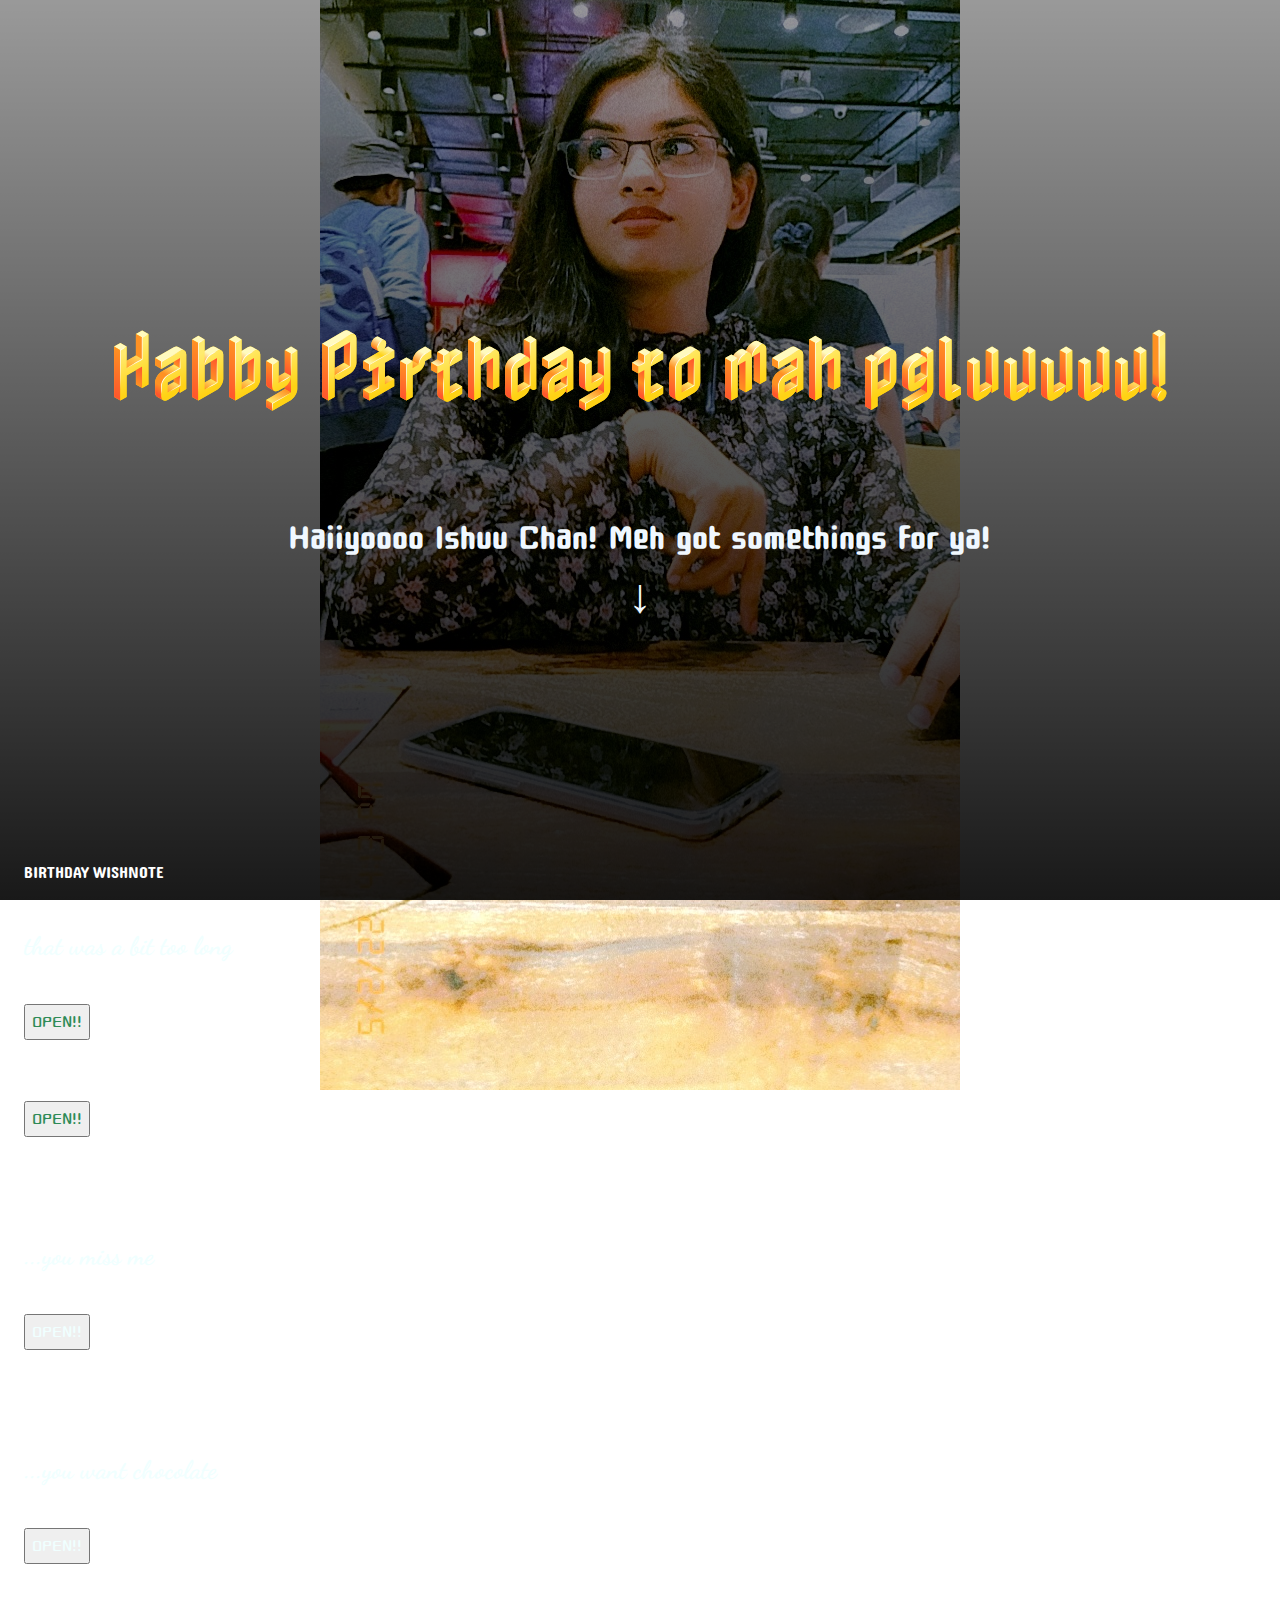
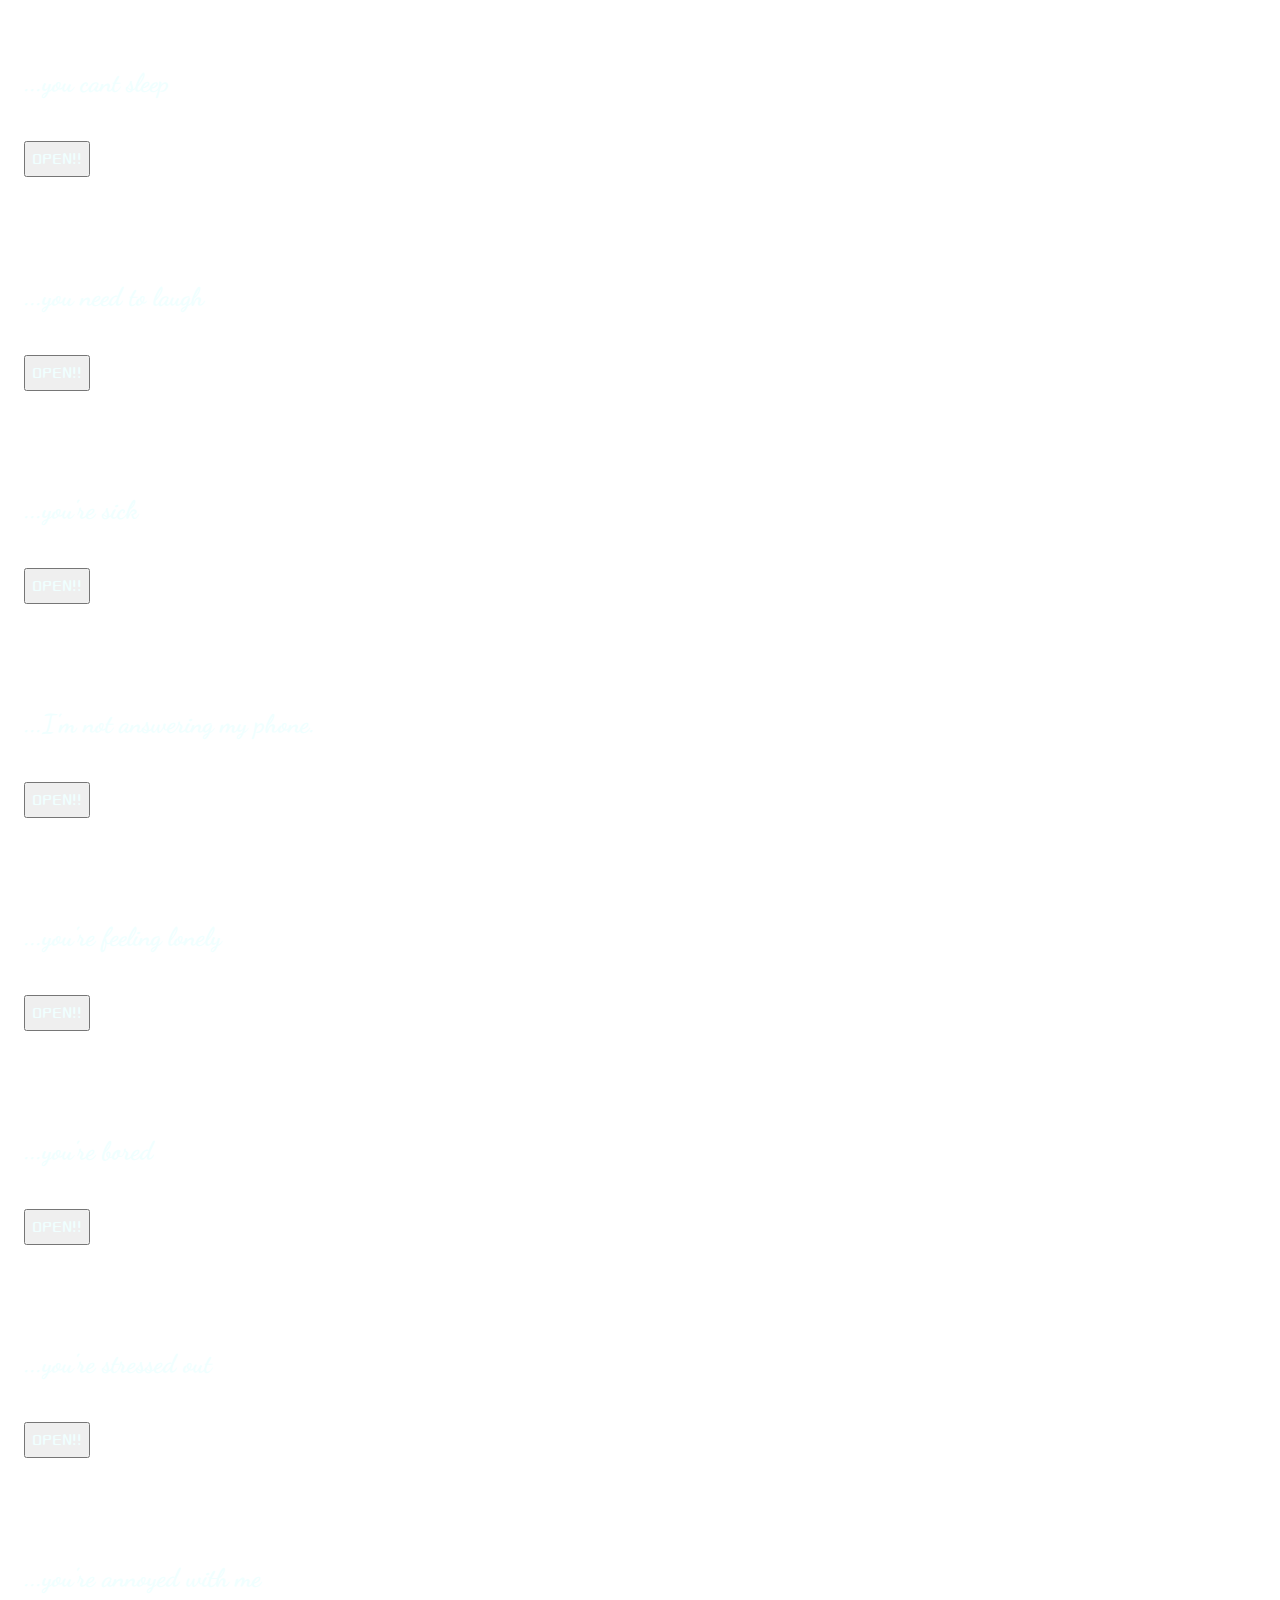
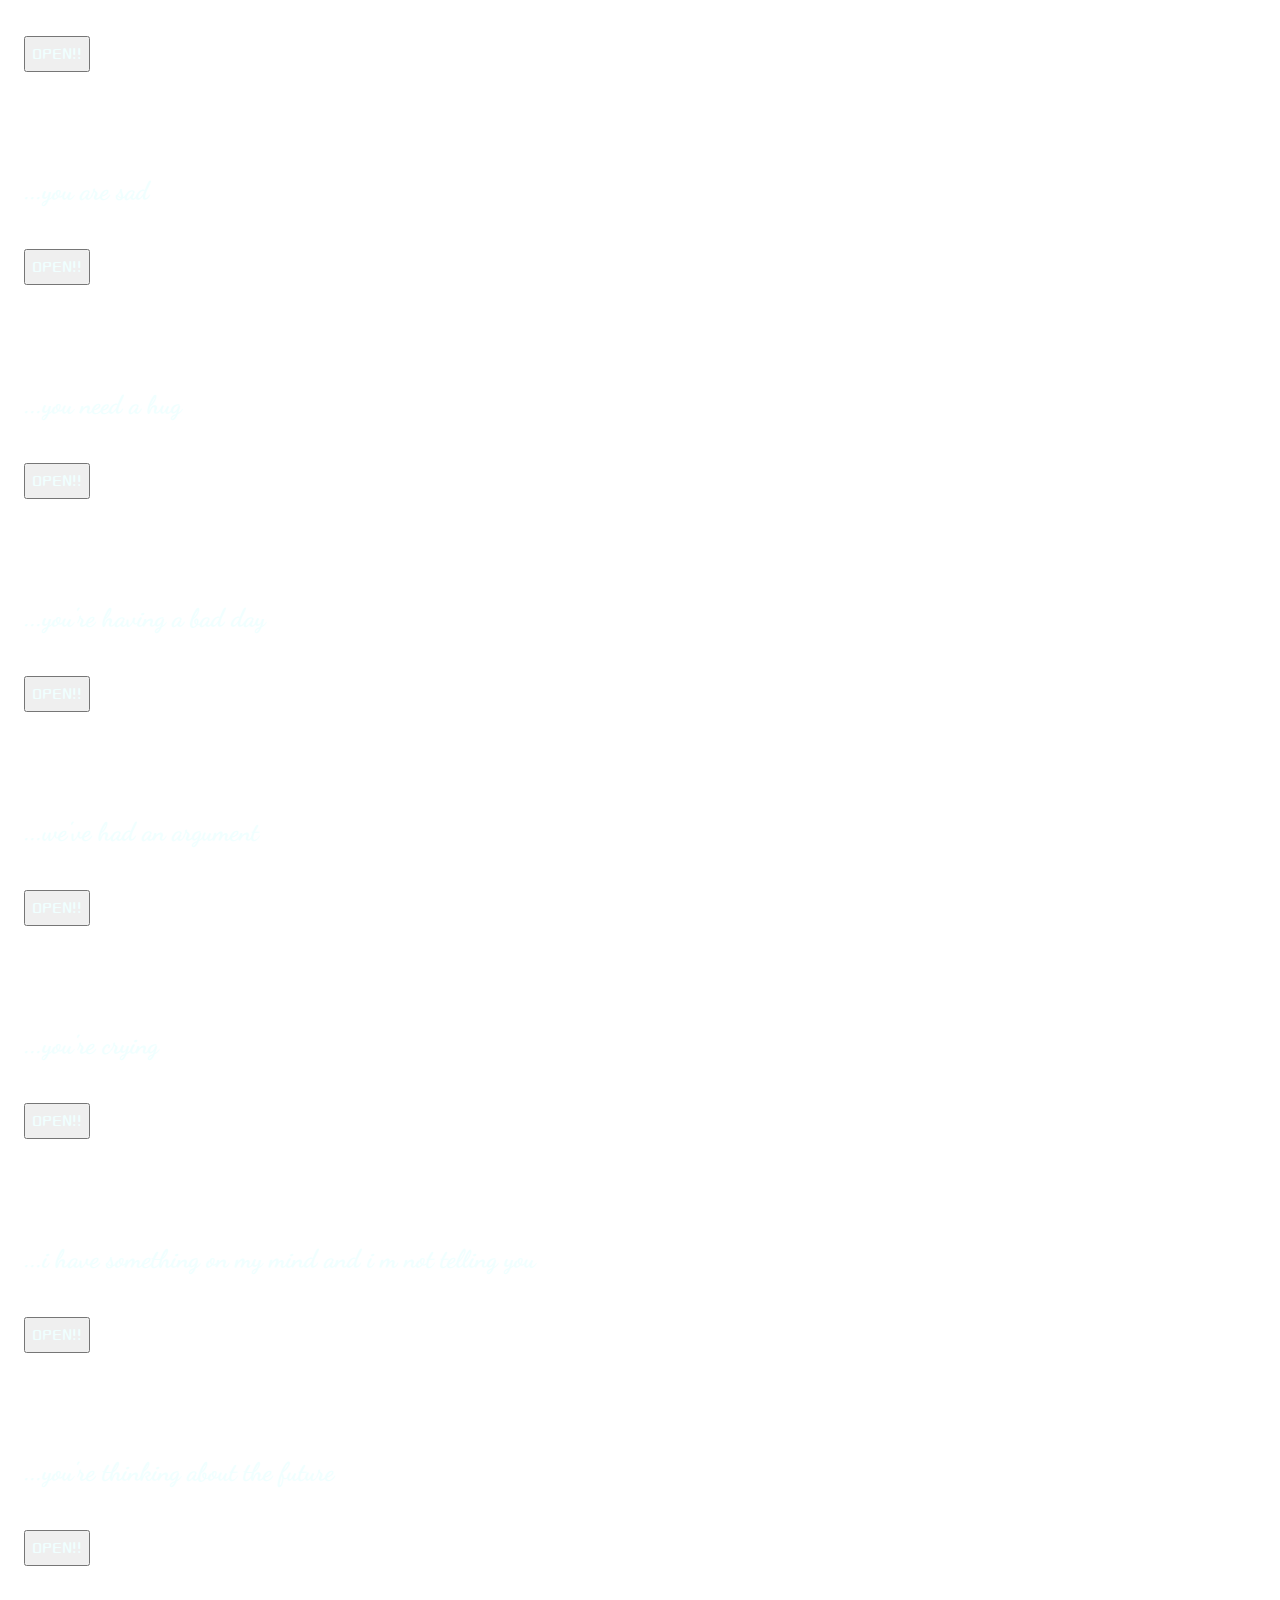
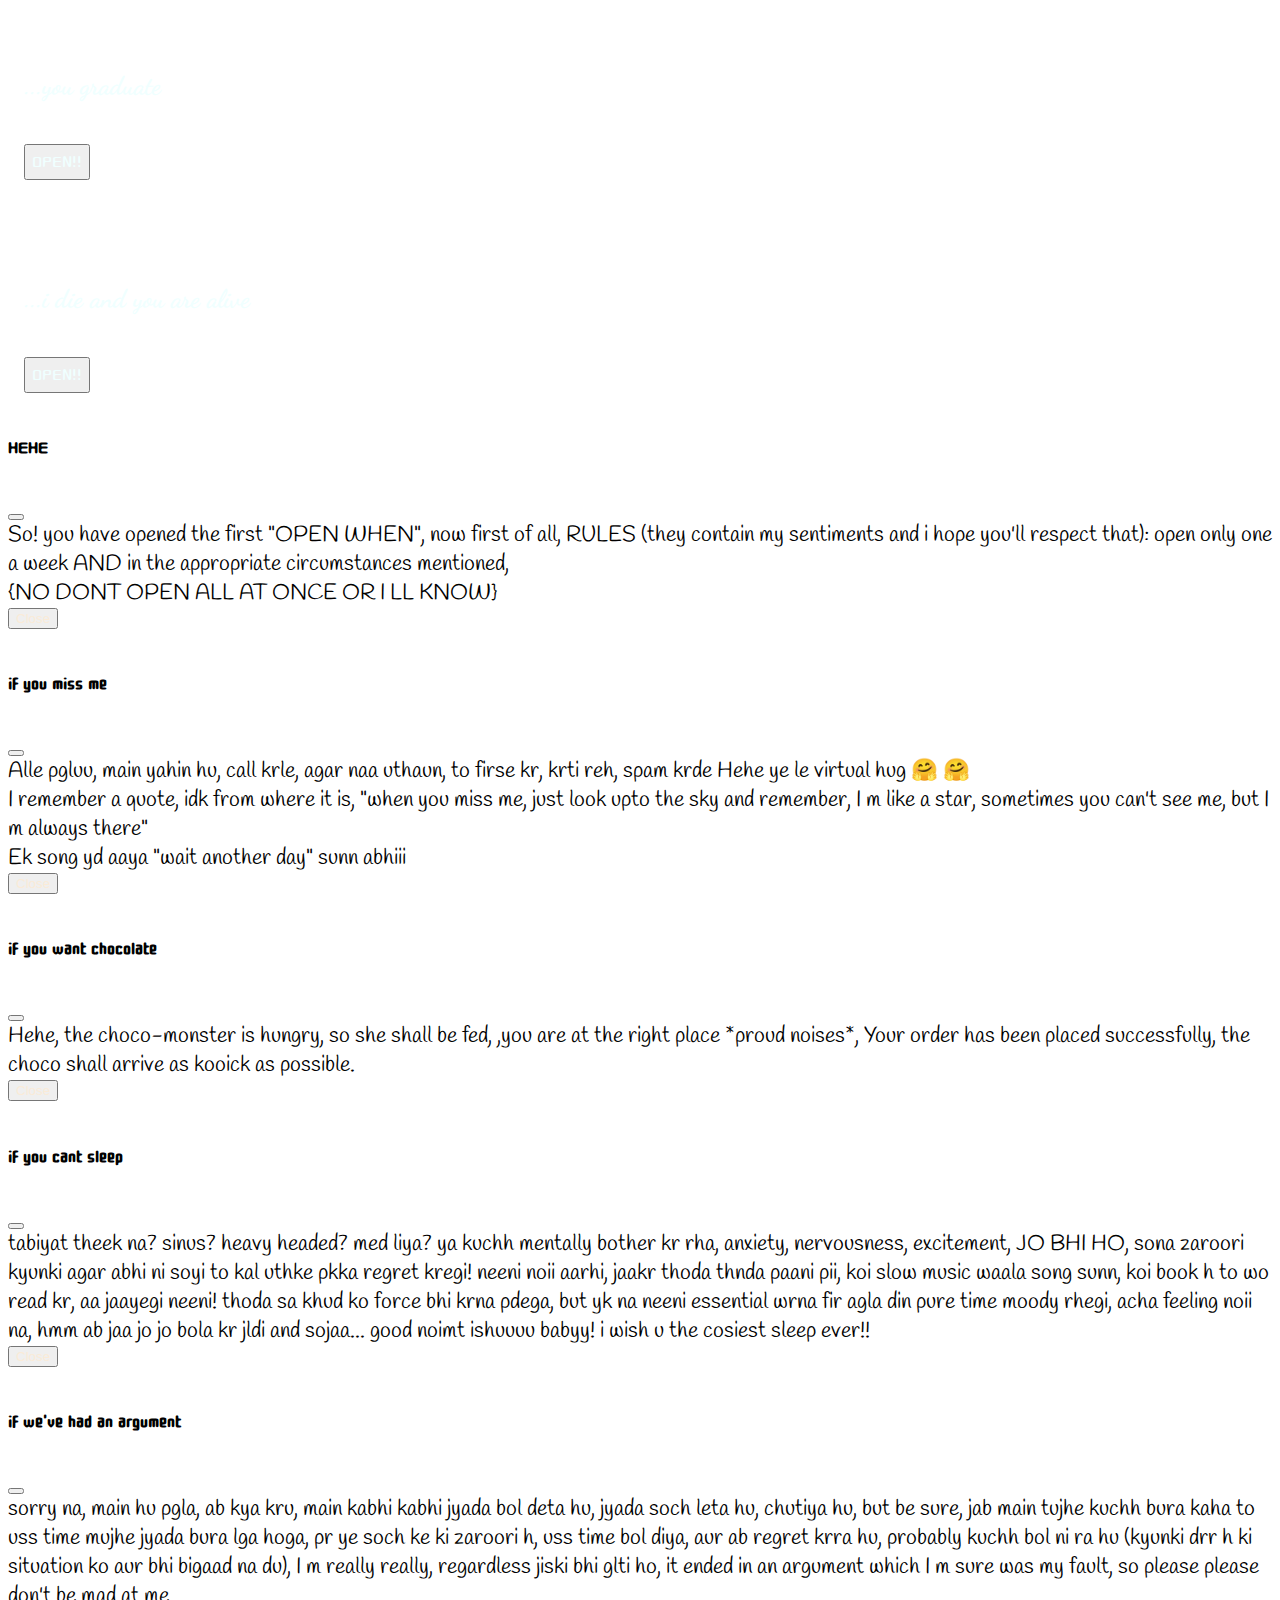
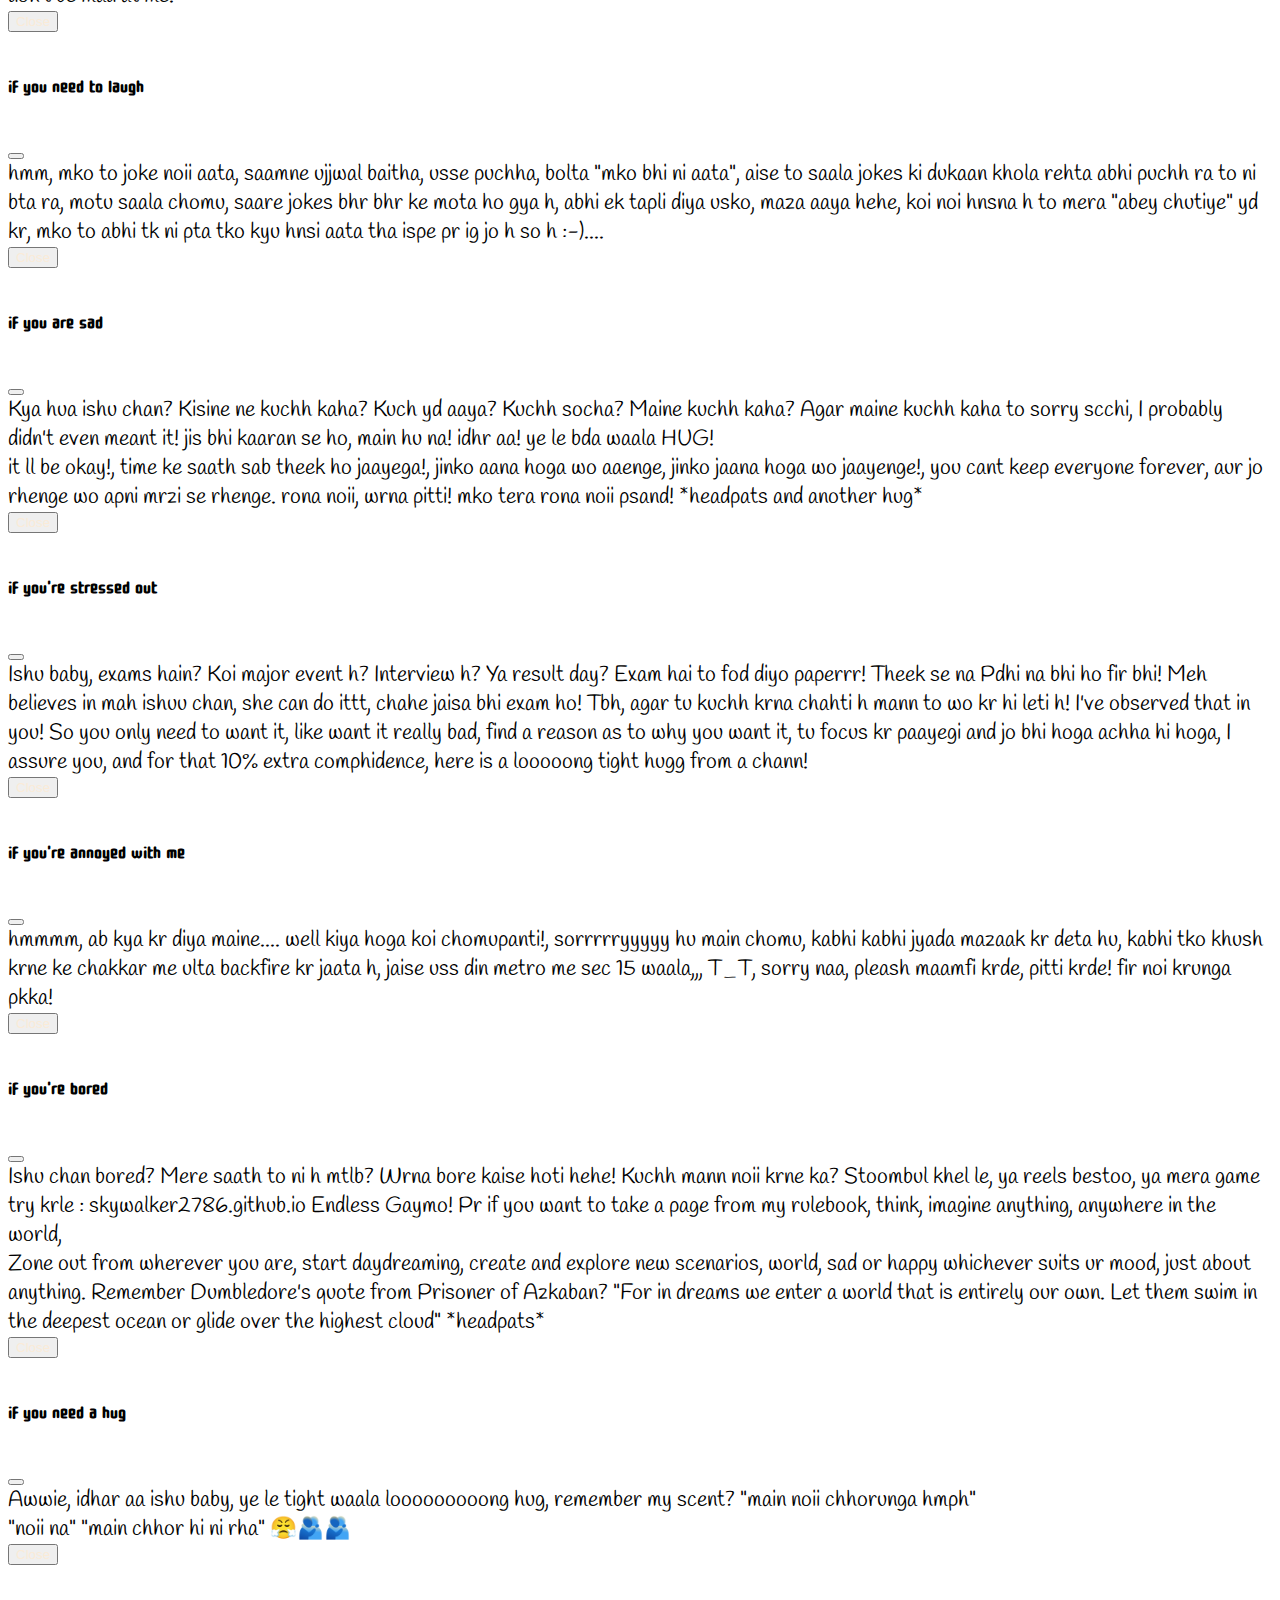
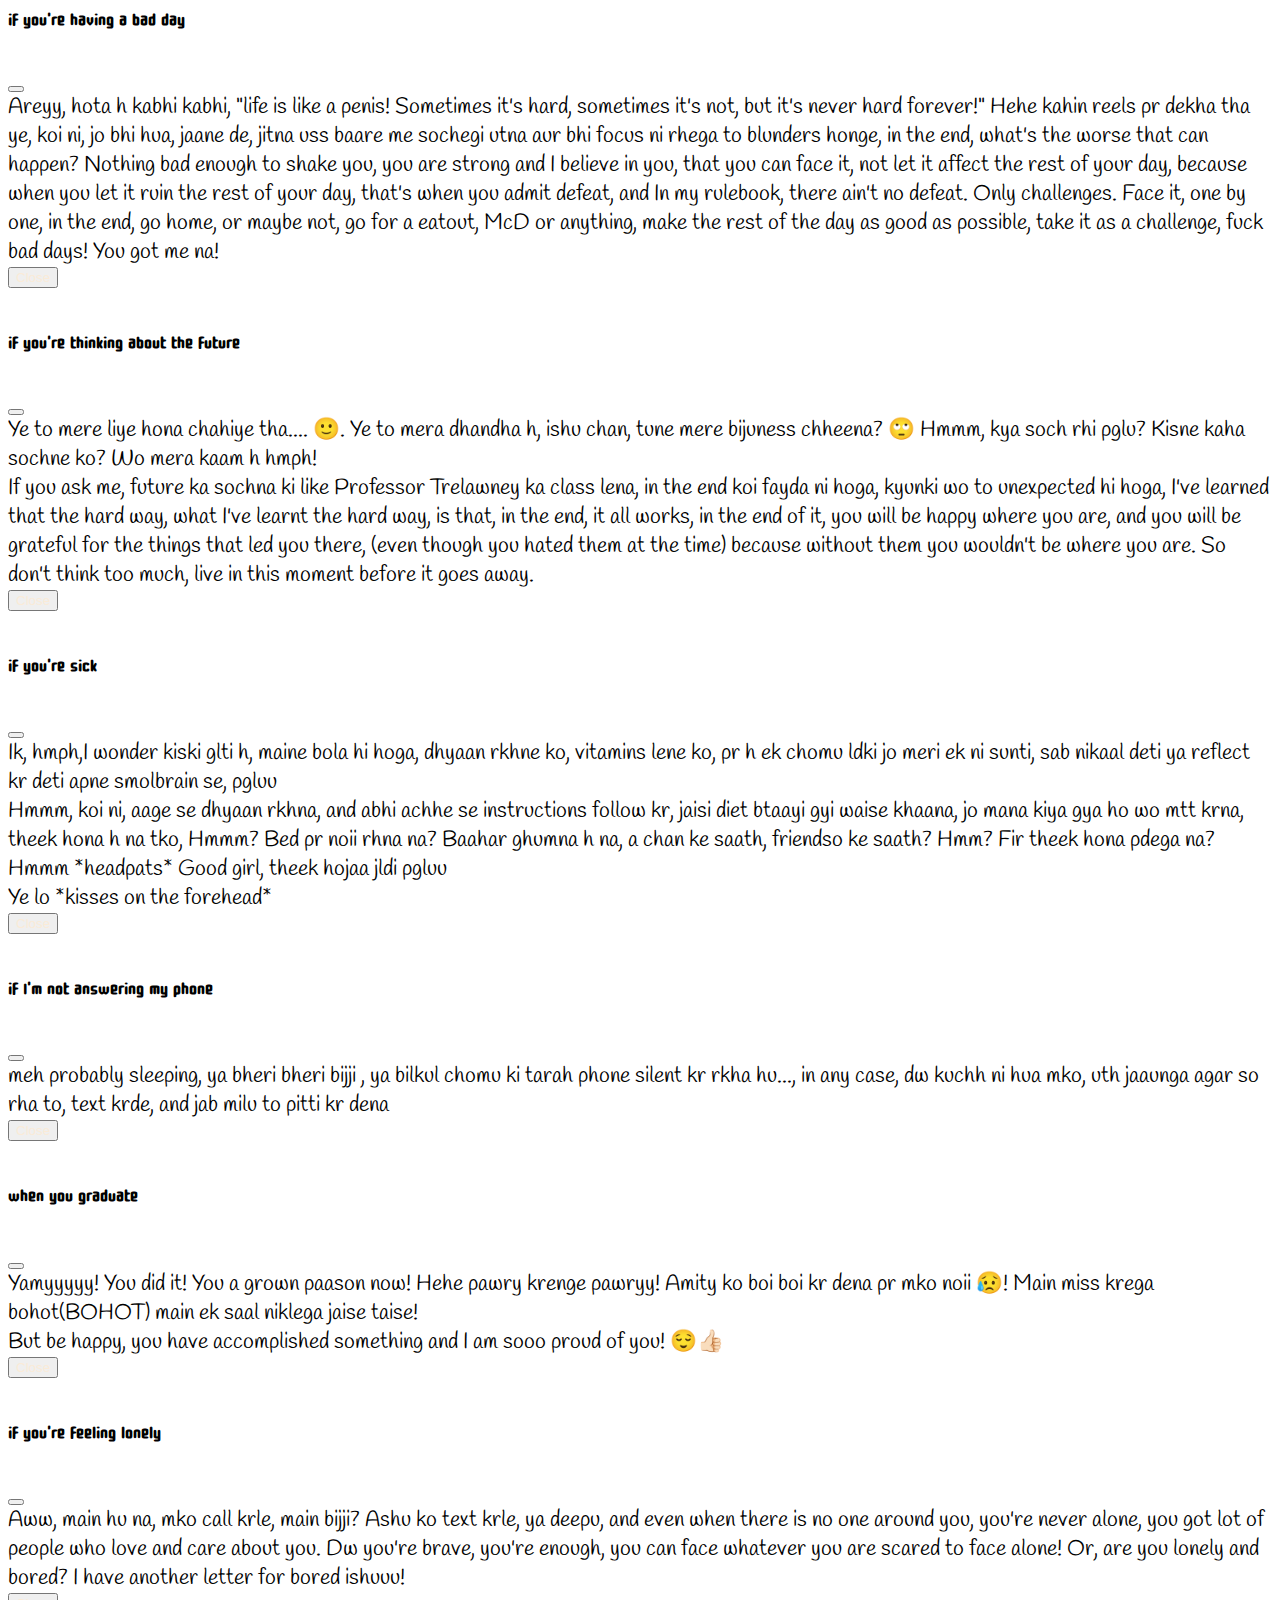
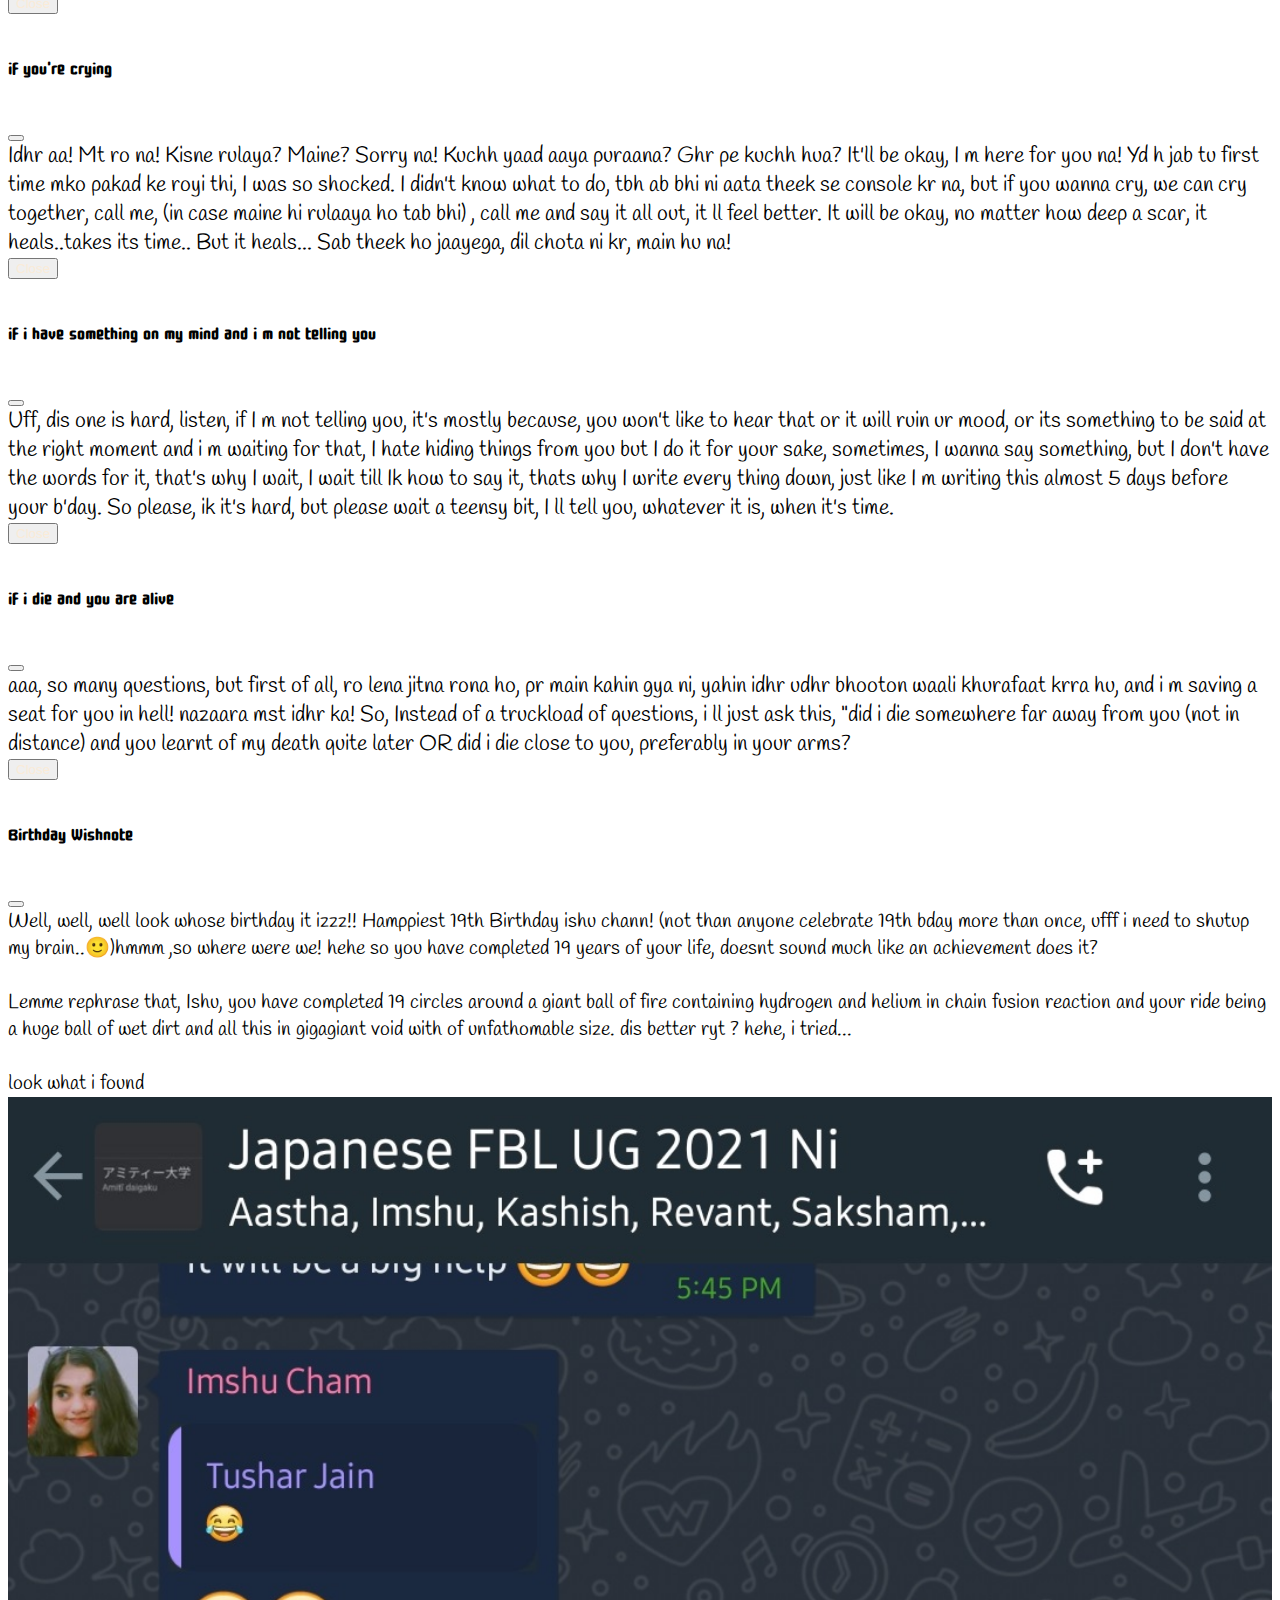
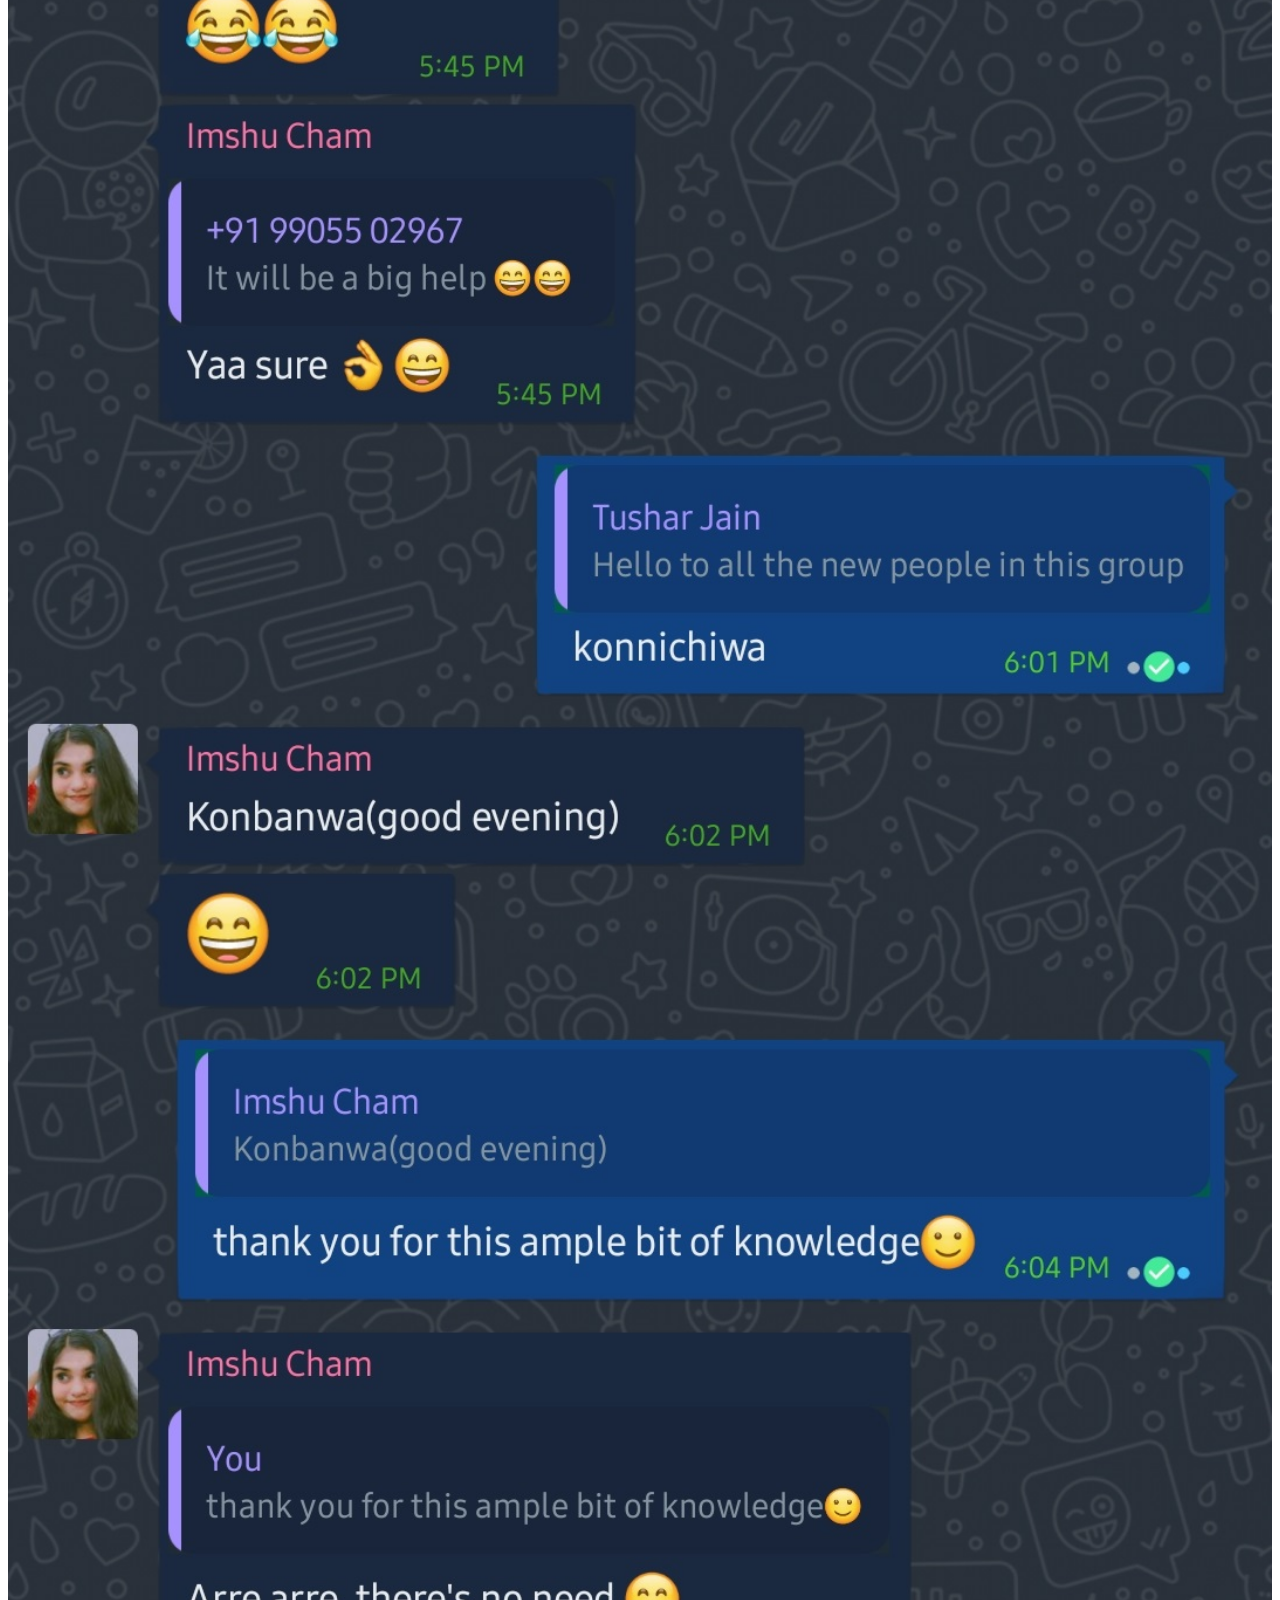
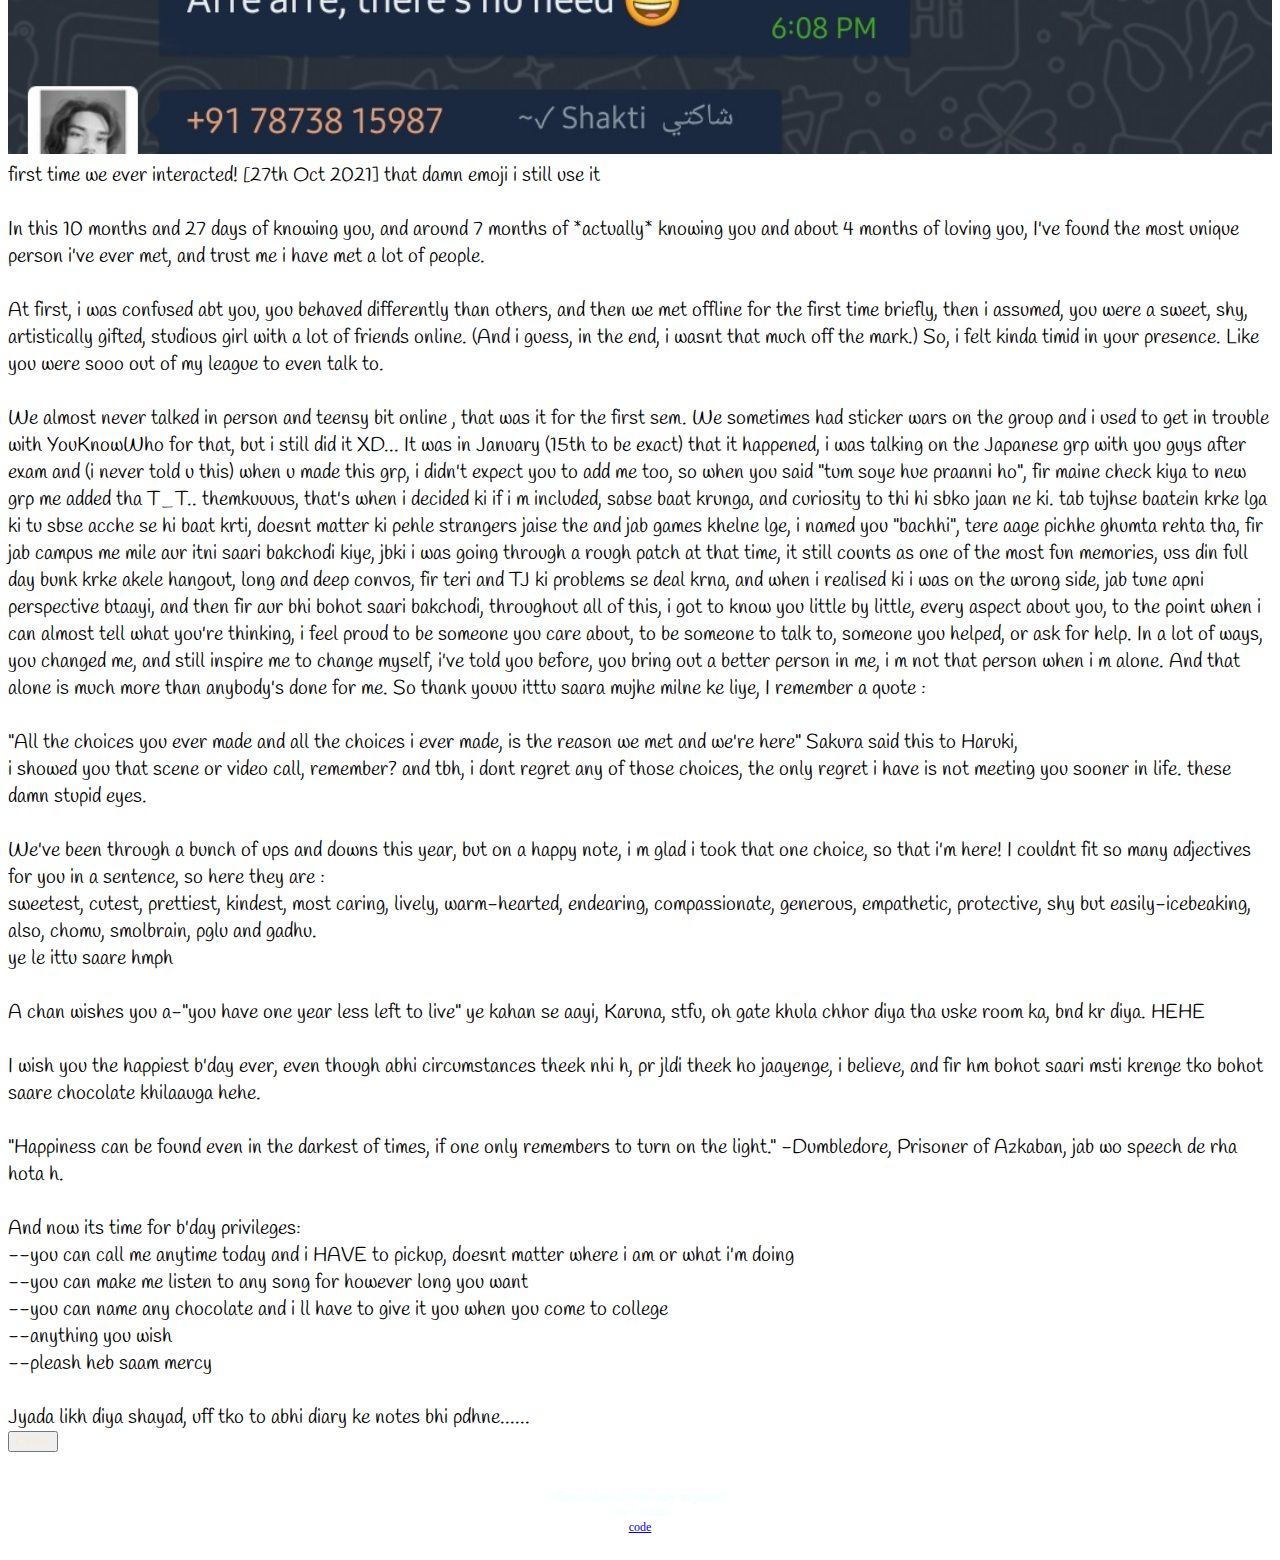
==== index.html @ 8be8f270 "commit 0" ====
<!doctype html>
<html lang="en">
  <head>
    <meta charset="utf-8">
    <meta name="viewport" content="width=device-width, initial-scale=1">
    <title>Ishu Chan</title>
    <link rel="stylesheet" href="css/styles.css">
    <link href="https://cdn.jsdelivr.net/npm/bootstrap@5.2.1/dist/css/bootstrap.min.css" rel="stylesheet" integrity="sha384-iYQeCzEYFbKjA/T2uDLTpkwGzCiq6soy8tYaI1GyVh/UjpbCx/TYkiZhlZB6+fzT" crossorigin="anonymous">
    <link rel="preconnect" href="https://fonts.googleapis.com">
    <link rel="preconnect" href="https://fonts.gstatic.com" crossorigin>
    <link href="https://fonts.googleapis.com/css2?family=Blaka+Ink&display=swap" rel="stylesheet">
    <link href="https://fonts.googleapis.com/css2?family=Cute+Font&family=Dancing+Script:wght@500&family=Dangrek&family=Kalam&family=Ms+Madi&family=Nabla&display=swap" rel="stylesheet"> 
    <link href="https://fonts.googleapis.com/css2?family=Barlow+Condensed:wght@200&family=Flamenco&family=Handlee&family=Inconsolata:wght@300&family=Marck+Script&family=Nanum+Gothic+Coding&family=Slabo+27px&display=swap" rel="stylesheet">
  </head>
  <body>
    <section id="front">
      <div class="hbd">
        <div class="blnk"></div>
        
        <h1 class="wish">
          Habby Pirthday to mah pgluuuuu!
        </h1>
        <h4 class="hyo">
          Haiiyoooo Ishuu Chan! Meh got somethings for ya!<br>↓
        </h4>
        <!-- <h4 class="flwp">
          Meh 
        </h4> -->
      </div>

    </section>

    <section id="cards">
        <div class="container-xxl my-5 text-center">
            <!-- <div class="container text-center"> -->
                <div class="row justify-content-center">

                  <div class="col-md-6 col-lg-4">
                    <div class="card bg-danger bg-gradient justify-content-center" style="align-items: center;">
                        <div class="card-header text-light" style=" font-family: 'Dangrek';">
                            BIRTHDAY WISHNOTE
                          </div>                        
                        <div class="card-body">
                          <h5 class="card-title">that was a bit too long</h5> 
                            <button type="button" class="btn btn-light border border-secondary" data-bs-toggle="modal" data-bs-target="#exampleModal20" style="color:seagreen ;font-family: 'Cute Font';font-size: 1.5rem;">
                                OPEN!!
                            </button>
                            
                            
                        </div>
                      </div>
                  </div>

                  <div class="col-md-6 col-lg-4">
                    <div class="card bg-success bg-gradient justify-content-center" style="align-items: center;">
                        <div class="card-header text-light" style=" font-family: 'Dangrek';">
                            OPEN NOW!!
                          </div>                        
                        <div class="card-body">
                          <!-- <h5 class="card-title">Card title</h5>  -->
                            <button type="button" class="btn btn-light border border-secondary" data-bs-toggle="modal" data-bs-target="#exampleModal0" style="color:seagreen ;font-family: 'Cute Font';font-size: 1.5rem;">
                                OPEN!!
                            </button>
                            
                            
                        </div>
                      </div>
                  </div>
                  <div class="col-md-6 col-lg-4 align-self:center;">
                    <div class="card bg-dark opacity-75" style="align-self: center;">
                        <div class="card-header text-light text-start" style=" font-family: 'Dangrek';">
                            Open when...
                          </div>                        
                        <div class="card-body ">
                          <h5 class="card-title">...you miss me</h5>
                            <button type="button" class="btn btn-dark border border-secondary" data-bs-toggle="modal" data-bs-target="#exampleModal1"
                            style="color:azure ;font-family: 'Cute Font';font-size: 1.5rem;">
                                OPEN!!
                            </button>
                            
                        </div>
                      </div>
                  </div>

                  <div class="col-md-6 col-lg-4 align-self:center;">
                    <div class="card bg-dark opacity-75" style="align-self: center;">
                        <div class="card-header text-light text-start" style=" font-family: 'Dangrek';">
                            Open when...
                          </div>                        
                        <div class="card-body ">
                          <h5 class="card-title">...you want chocolate</h5>
                            <button type="button" class="btn btn-dark border border-secondary" data-bs-toggle="modal" data-bs-target="#exampleModal2"
                            style="color:azure ;font-family: 'Cute Font';font-size: 1.5rem;">
                                OPEN!!
                            </button>
                            
                        </div>
                      </div>
                  </div>

                  <div class="col-md-6 col-lg-4 align-self:center;">
                    <div class="card bg-dark opacity-75" style="align-self: center;">
                        <div class="card-header text-light text-start" style=" font-family: 'Dangrek';">
                            Open when...
                          </div>                        
                        <div class="card-body ">
                          <h5 class="card-title">...you cant sleep</h5>
                            <button type="button" class="btn btn-dark border border-secondary" data-bs-toggle="modal" data-bs-target="#exampleModal3"
                            style="color:azure ;font-family: 'Cute Font';font-size: 1.5rem;">
                                OPEN!!
                            </button>
                            
                        </div>
                      </div>
                  </div>

                  <div class="col-md-6 col-lg-4 align-self:center;">
                    <div class="card bg-dark opacity-75" style="align-self: center;">
                        <div class="card-header text-light text-start" style=" font-family: 'Dangrek';">
                            Open when...
                          </div>                        
                        <div class="card-body ">
                          <h5 class="card-title">...you need to laugh</h5>
                            <button type="button" class="btn btn-dark border border-secondary" data-bs-toggle="modal" data-bs-target="#exampleModal4"
                            style="color:azure ;font-family: 'Cute Font';font-size: 1.5rem;">
                                OPEN!!
                            </button>
                            
                        </div>
                      </div>
                  </div>

                  <div class="col-md-6 col-lg-4 align-self:center;">
                    <div class="card bg-dark opacity-75" style="align-self: center;">
                        <div class="card-header text-light text-start" style=" font-family: 'Dangrek';">
                            Open when...
                          </div>                        
                        <div class="card-body ">
                          <h5 class="card-title">...you're sick</h5>
                            <button type="button" class="btn btn-dark border border-secondary" data-bs-toggle="modal" data-bs-target="#exampleModal5"
                            style="color:azure ;font-family: 'Cute Font';font-size: 1.5rem;">
                                OPEN!!
                            </button>
                            
                        </div>
                      </div>
                  </div>

                  <div class="col-md-6 col-lg-4 align-self:center;">
                    <div class="card bg-dark opacity-75" style="align-self: center;">
                        <div class="card-header text-light text-start" style=" font-family: 'Dangrek';">
                            Open when...
                          </div>                        
                        <div class="card-body ">
                          <h5 class="card-title">...I'm not answering my phone.</h5>
                            <button type="button" class="btn btn-dark border border-secondary" data-bs-toggle="modal" data-bs-target="#exampleModal6"
                            style="color:azure ;font-family: 'Cute Font';font-size: 1.5rem;">
                                OPEN!!
                            </button>
                            
                        </div>
                      </div>
                  </div>

                  <div class="col-md-6 col-lg-4 align-self:center;">
                    <div class="card bg-dark opacity-75" style="align-self: center;">
                        <div class="card-header text-light text-start" style=" font-family: 'Dangrek';">
                            Open when...
                          </div>                        
                        <div class="card-body ">
                          <h5 class="card-title">...you're feeling lonely</h5>
                            <button type="button" class="btn btn-dark border border-secondary" data-bs-toggle="modal" data-bs-target="#exampleModal7"
                            style="color:azure ;font-family: 'Cute Font';font-size: 1.5rem;">
                                OPEN!!
                            </button>
                            
                        </div>
                      </div>
                  </div>

                  <div class="col-md-6 col-lg-4 align-self:center;">
                    <div class="card bg-dark opacity-75" style="align-self: center;">
                        <div class="card-header text-light text-start" style=" font-family: 'Dangrek';">
                            Open when...
                          </div>                        
                        <div class="card-body ">
                          <h5 class="card-title">...you're bored</h5>
                            <button type="button" class="btn btn-dark border border-secondary" data-bs-toggle="modal" data-bs-target="#exampleModal8"
                            style="color:azure ;font-family: 'Cute Font';font-size: 1.5rem;">
                                OPEN!!
                            </button>
                            
                        </div>
                      </div>
                  </div>

                  <div class="col-md-6 col-lg-4 align-self:center;">
                    <div class="card bg-dark opacity-75" style="align-self: center;">
                        <div class="card-header text-light text-start" style=" font-family: 'Dangrek';">
                            Open when...
                          </div>                        
                        <div class="card-body ">
                          <h5 class="card-title">...you're stressed out</h5>
                            <button type="button" class="btn btn-dark border border-secondary" data-bs-toggle="modal" data-bs-target="#exampleModal9"
                            style="color:azure ;font-family: 'Cute Font';font-size: 1.5rem;">
                                OPEN!!
                            </button>
                            
                        </div>
                      </div>
                  </div>

                  <div class="col-md-6 col-lg-4 align-self:center;">
                    <div class="card bg-dark opacity-75" style="align-self: center;">
                        <div class="card-header text-light text-start" style=" font-family: 'Dangrek';">
                            Open when...
                          </div>                        
                        <div class="card-body ">
                          <h5 class="card-title">...you're annoyed with me</h5>
                            <button type="button" class="btn btn-dark border border-secondary" data-bs-toggle="modal" data-bs-target="#exampleModal10"
                            style="color:azure ;font-family: 'Cute Font';font-size: 1.5rem;">
                                OPEN!!
                            </button>
                            
                        </div>
                      </div>
                  </div>

                  <div class="col-md-6 col-lg-4 align-self:center;">
                    <div class="card bg-dark opacity-75" style="align-self: center;">
                        <div class="card-header text-light text-start" style=" font-family: 'Dangrek';">
                            Open when...
                          </div>                        
                        <div class="card-body ">
                          <h5 class="card-title">...you are sad</h5>
                            <button type="button" class="btn btn-dark border border-secondary" data-bs-toggle="modal" data-bs-target="#exampleModal11"
                            style="color:azure ;font-family: 'Cute Font';font-size: 1.5rem;">
                                OPEN!!
                            </button>
                            
                        </div>
                      </div>
                  </div>

                  <div class="col-md-6 col-lg-4 align-self:center;">
                    <div class="card bg-dark opacity-75" style="align-self: center;">
                        <div class="card-header text-light text-start" style=" font-family: 'Dangrek';">
                            Open when...
                          </div>                        
                        <div class="card-body ">
                          <h5 class="card-title">...you need a hug</h5>
                            <button type="button" class="btn btn-dark border border-secondary" data-bs-toggle="modal" data-bs-target="#exampleModal12"
                            style="color:azure ;font-family: 'Cute Font';font-size: 1.5rem;">
                                OPEN!!
                            </button>
                            
                        </div>
                      </div>
                  </div>

                  <div class="col-md-6 col-lg-4 align-self:center;">
                    <div class="card bg-dark opacity-75" style="align-self: center;">
                        <div class="card-header text-light text-start" style=" font-family: 'Dangrek';">
                            Open when...
                          </div>                        
                        <div class="card-body ">
                          <h5 class="card-title">...you're having a bad day</h5>
                            <button type="button" class="btn btn-dark border border-secondary" data-bs-toggle="modal" data-bs-target="#exampleModal13"
                            style="color:azure ;font-family: 'Cute Font';font-size: 1.5rem;">
                                OPEN!!
                            </button>
                            
                        </div>
                      </div>
                  </div>

                  <div class="col-md-6 col-lg-4 align-self:center;">
                    <div class="card bg-dark opacity-75" style="align-self: center;">
                        <div class="card-header text-light text-start" style=" font-family: 'Dangrek';">
                            Open when...
                          </div>                        
                        <div class="card-body ">
                          <h5 class="card-title">...we've had an argument</h5>
                            <button type="button" class="btn btn-dark border border-secondary" data-bs-toggle="modal" data-bs-target="#exampleModal14"
                            style="color:azure ;font-family: 'Cute Font';font-size: 1.5rem;">
                                OPEN!!
                            </button>
                            
                        </div>
                      </div>
                  </div>

                  <div class="col-md-6 col-lg-4 align-self:center;">
                    <div class="card bg-dark opacity-75" style="align-self: center;">
                        <div class="card-header text-light text-start" style=" font-family: 'Dangrek';">
                            Open when...
                          </div>                        
                        <div class="card-body ">
                          <h5 class="card-title">...you're crying</h5>
                            <button type="button" class="btn btn-dark border border-secondary" data-bs-toggle="modal" data-bs-target="#exampleModal15"
                            style="color:azure ;font-family: 'Cute Font';font-size: 1.5rem;">
                                OPEN!!
                            </button>
                            
                        </div>
                      </div>
                  </div>

                  <div class="col-md-6 col-lg-4 align-self:center;">
                    <div class="card bg-dark opacity-75" style="align-self: center;">
                        <div class="card-header text-light text-start" style=" font-family: 'Dangrek';">
                            Open when...
                          </div>                        
                        <div class="card-body ">
                          <h5 class="card-title">...i have something on my mind and i m not telling you</h5>
                            <button type="button" class="btn btn-dark border border-secondary" data-bs-toggle="modal" data-bs-target="#exampleModal16"
                            style="color:azure ;font-family: 'Cute Font';font-size: 1.5rem;">
                                OPEN!!
                            </button>
                            
                        </div>
                      </div>
                  </div>

                  <div class="col-md-6 col-lg-4 align-self:center;">
                    <div class="card bg-dark opacity-75" style="align-self: center;">
                        <div class="card-header text-light text-start" style=" font-family: 'Dangrek';">
                            Open when...
                          </div>                        
                        <div class="card-body ">
                          <h5 class="card-title">...you're thinking about the future</h5>
                            <button type="button" class="btn btn-dark border border-secondary" data-bs-toggle="modal" data-bs-target="#exampleModal17"
                            style="color:azure ;font-family: 'Cute Font';font-size: 1.5rem;">
                                OPEN!!
                            </button>
                            
                        </div>
                      </div>
                  </div>

                  <div class="col-md-6 col-lg-4 align-self:center;">
                    <div class="card bg-dark opacity-75" style="align-self: center;">
                        <div class="card-header text-light text-start" style=" font-family: 'Dangrek';">
                            Open when...
                          </div>                        
                        <div class="card-body ">
                          <h5 class="card-title">...you graduate</h5>
                            <button type="button" class="btn btn-dark border border-secondary" data-bs-toggle="modal" data-bs-target="#exampleModal18"
                            style="color:azure ;font-family: 'Cute Font';font-size: 1.5rem;">
                                OPEN!!
                            </button>
                            
                        </div>
                      </div>
                  </div>

                  <div class="col-md-6 col-lg-4 align-self:center;">
                    <div class="card bg-dark opacity-75" style="align-self: center;">
                        <div class="card-header text-light text-start" style=" font-family: 'Dangrek';">
                            Open when...
                          </div>                        
                        <div class="card-body ">
                          <h5 class="card-title">...i die and you are alive </h5>
                            <button type="button" class="btn btn-dark border border-secondary" data-bs-toggle="modal" data-bs-target="#exampleModal19"
                            style="color:azure ;font-family: 'Cute Font';font-size: 1.5rem;">
                                OPEN!!
                            </button>
                            
                        </div>
                      </div>
                  </div>
                  
                  </div>
                </div>
              <!-- </div> -->
        </div>
    </section>

    <section id="modals">
      <div>

        <div class="modal fade" id="exampleModal0" tabindex="-1" aria-labelledby="exampleModalLabel" aria-hidden="true">
          <div class="modal-dialog modal-dialog-centered modal-dialog-scrollable">
          <div class="modal-content opacity-100 bg-dark text-light">
              <div class="modal-header">
              <h5 class="modal-title" id="exampleModalLabel">HEHE</h5>
              <button type="button" class="btn-close" data-bs-dismiss="modal" aria-label="Close"></button>
              </div>
              <div class="modal-body">
                So! you have opened the first "OPEN WHEN", now first of all, RULES (they contain my sentiments and i hope you'll respect that):
                open only one a week AND in the appropriate circumstances mentioned, <br> {NO DONT OPEN ALL AT ONCE OR I LL KNOW}
              </div>
              <div class="modal-footer">
              <button type="button" class="btn btn-secondary" data-bs-dismiss="modal">Close</button>
              </div>
          </div>
          </div>
        </div>

        <div class="modal fade" id="exampleModal1" tabindex="-1" aria-labelledby="exampleModalLabel" aria-hidden="true">
          <div class="modal-dialog modal-dialog-centered modal-dialog-scrollable">
          <div class="modal-content opacity-100 bg-dark text-light">
              <div class="modal-header">
              <h5 class="modal-title" id="exampleModalLabel">if you miss me</h5>
              <button type="button" class="btn-close" data-bs-dismiss="modal" aria-label="Close"></button>
              </div>
              <div class="modal-body">
                Alle pgluu, main yahin hu, call krle, agar naa uthaun, to firse kr, krti reh, spam krde Hehe ye le virtual hug 🤗 🤗 <br>
                I remember a quote, idk from where it is, "when you miss me, just look upto the sky and remember, I m like a star, sometimes you can't see me, but I m always there" <br>
                Ek song yd aaya "wait another day" sunn abhiii </div>
              <div class="modal-footer">
              <button type="button" class="btn btn-secondary" data-bs-dismiss="modal">Close</button>
              </div>
          </div>
          </div>
      </div>

      <div class="modal fade" id="exampleModal2" tabindex="-1" aria-labelledby="exampleModalLabel" aria-hidden="true">
        <div class="modal-dialog modal-dialog-centered modal-dialog-scrollable">
        <div class="modal-content opacity-100 bg-dark text-light">
            <div class="modal-header">
            <h5 class="modal-title" id="exampleModalLabel">if you want chocolate </h5>
            <button type="button" class="btn-close" data-bs-dismiss="modal" aria-label="Close"></button>
            </div>
            <div class="modal-body">
              Hehe, the choco-monster is hungry, so she shall be fed, ,you are at the right place *proud noises*, Your order has been placed successfully, the choco shall arrive as kooick as possible. 
            </div>
            <div class="modal-footer">
            <button type="button" class="btn btn-secondary" data-bs-dismiss="modal">Close</button>
            </div>
        </div>
        </div>
    </div>


    <div class="modal fade" id="exampleModal3" tabindex="-1" aria-labelledby="exampleModalLabel" aria-hidden="true">
      <div class="modal-dialog modal-dialog-centered modal-dialog-scrollable">
      <div class="modal-content opacity-100 bg-dark text-light">
          <div class="modal-header">
          <h5 class="modal-title" id="exampleModalLabel">if you cant sleep </h5>
          <button type="button" class="btn-close" data-bs-dismiss="modal" aria-label="Close"></button>
          </div>
          <div class="modal-body">
            tabiyat theek na? sinus? heavy headed? med liya? ya kuchh mentally bother kr rha, anxiety, nervousness, excitement, JO BHI HO, sona zaroori kyunki agar abhi ni soyi to kal uthke pkka regret kregi! neeni noii aarhi, jaakr thoda thnda paani pii, koi slow music waala song sunn, koi book h to wo read kr, aa jaayegi neeni! thoda sa khud ko force bhi krna pdega, but yk na neeni essential wrna fir agla din pure time moody rhegi, acha feeling noii na, hmm ab jaa jo jo bola kr jldi and sojaa... good noimt ishuuuu babyy! i wish u the cosiest sleep ever!!
          </div>
          <div class="modal-footer">
          <button type="button" class="btn btn-secondary" data-bs-dismiss="modal">Close</button>
          </div>
      </div>
      </div>
  </div>

  <div class="modal fade" id="exampleModal14" tabindex="-1" aria-labelledby="exampleModalLabel" aria-hidden="true">
    <div class="modal-dialog modal-dialog-centered modal-dialog-scrollable">
    <div class="modal-content opacity-100 bg-dark text-light">
        <div class="modal-header">
        <h5 class="modal-title" id="exampleModalLabel">if we've had an argument </h5>
        <button type="button" class="btn-close" data-bs-dismiss="modal" aria-label="Close"></button>
        </div>
        <div class="modal-body">
          sorry na, main hu pgla, ab kya kru, main kabhi kabhi jyada bol deta hu, jyada soch leta hu, chutiya hu, but be sure, jab main tujhe kuchh bura kaha to uss time mujhe jyada bura lga hoga, pr ye soch ke ki zaroori h, uss time bol diya, aur ab regret krra hu, probably kuchh bol ni ra hu (kyunki drr h ki situation ko aur bhi bigaad na du), I m really really, regardless jiski bhi glti ho, it ended in an argument which I m sure was my fault, so please please don't be mad at me. 
        </div>
        <div class="modal-footer">
        <button type="button" class="btn btn-secondary" data-bs-dismiss="modal">Close</button>
        </div>
    </div>
    </div>
</div>

<div class="modal fade" id="exampleModal4" tabindex="-1" aria-labelledby="exampleModalLabel" aria-hidden="true">
  <div class="modal-dialog modal-dialog-centered modal-dialog-scrollable">
  <div class="modal-content opacity-100 bg-dark text-light">
      <div class="modal-header">
      <h5 class="modal-title" id="exampleModalLabel">if you need to laugh </h5>
      <button type="button" class="btn-close" data-bs-dismiss="modal" aria-label="Close"></button>
      </div>
      <div class="modal-body">
        hmm, mko to joke noii aata, saamne ujjwal baitha, usse puchha, bolta "mko bhi ni aata", aise to saala jokes ki dukaan khola rehta abhi puchh ra to ni bta ra, motu saala chomu, saare jokes bhr bhr ke mota ho gya h, abhi ek tapli diya usko, maza aaya hehe, koi noi hnsna h to mera "abey chutiye" yd kr, mko to abhi tk ni pta tko kyu hnsi aata tha ispe pr ig jo h so h :-)....
      </div>
      <div class="modal-footer">
      <button type="button" class="btn btn-secondary" data-bs-dismiss="modal">Close</button>
      </div>
  </div>
  </div>
</div>

<div class="modal fade" id="exampleModal11" tabindex="-1" aria-labelledby="exampleModalLabel" aria-hidden="true">
  <div class="modal-dialog modal-dialog-centered modal-dialog-scrollable">
  <div class="modal-content opacity-100 bg-dark text-light">
      <div class="modal-header">
      <h5 class="modal-title" id="exampleModalLabel">if you are sad </h5>
      <button type="button" class="btn-close" data-bs-dismiss="modal" aria-label="Close"></button>
      </div>
      <div class="modal-body">
        Kya hua ishu chan? Kisine ne kuchh kaha? Kuch yd aaya? Kuchh socha? Maine kuchh kaha? Agar maine kuchh kaha to sorry scchi, I probably didn't even meant it!  jis bhi kaaran se ho, main hu na! idhr aa! ye le bda waala HUG! <br>
        it ll be okay!, time ke saath sab theek ho jaayega!, jinko aana hoga wo aaenge, jinko jaana hoga wo jaayenge!, you cant keep everyone forever, aur jo rhenge wo apni mrzi se rhenge. rona noii, wrna pitti! mko tera rona noii psand! *headpats and another hug*
      </div>
      <div class="modal-footer">
      <button type="button" class="btn btn-secondary" data-bs-dismiss="modal">Close</button>
      </div>
  </div>
  </div>
</div>

<div class="modal fade" id="exampleModal9" tabindex="-1" aria-labelledby="exampleModalLabel" aria-hidden="true">
  <div class="modal-dialog modal-dialog-centered modal-dialog-scrollable">
  <div class="modal-content opacity-100 bg-dark text-light">
      <div class="modal-header">
      <h5 class="modal-title" id="exampleModalLabel">if you're stressed out </h5>
      <button type="button" class="btn-close" data-bs-dismiss="modal" aria-label="Close"></button>
      </div>
      <div class="modal-body">
        Ishu baby, exams hain? Koi major event h? Interview h? Ya result day? Exam hai to fod diyo paperrr! Theek se na Pdhi na bhi ho fir bhi! Meh believes in mah ishuu chan, she can do ittt, chahe jaisa bhi exam ho! Tbh, agar tu kuchh krna chahti h mann to wo kr hi leti h! I've observed that in you! So you only need to want it, like want it really bad, find a reason as to why you want it, tu focus kr paayegi and jo bhi hoga achha hi hoga, I assure you, and for that 10% extra comphidence, here is a looooong tight hugg from a chann!
      </div>
      <div class="modal-footer">
      <button type="button" class="btn btn-secondary" data-bs-dismiss="modal">Close</button>
      </div>
  </div>
  </div>
</div>

<div class="modal fade" id="exampleModal10" tabindex="-1" aria-labelledby="exampleModalLabel" aria-hidden="true">
  <div class="modal-dialog modal-dialog-centered modal-dialog-scrollable">
  <div class="modal-content opacity-100 bg-dark text-light">
      <div class="modal-header">
      <h5 class="modal-title" id="exampleModalLabel">if you're annoyed with me </h5>
      <button type="button" class="btn-close" data-bs-dismiss="modal" aria-label="Close"></button>
      </div>
      <div class="modal-body">
        hmmmm, ab kya kr diya maine.... well kiya hoga koi chomupanti!, sorrrrryyyyy hu main chomu, kabhi kabhi jyada mazaak kr deta hu, kabhi tko khush krne ke chakkar me ulta backfire kr jaata h, jaise uss din metro me sec 15 waala,,, T_T, sorry naa, pleash maamfi krde, pitti krde! fir noi krunga pkka!
      </div>
      <div class="modal-footer">
      <button type="button" class="btn btn-secondary" data-bs-dismiss="modal">Close</button>
      </div>
  </div>
  </div>
</div>

<div class="modal fade" id="exampleModal8" tabindex="-1" aria-labelledby="exampleModalLabel" aria-hidden="true">
  <div class="modal-dialog modal-dialog-centered modal-dialog-scrollable">
  <div class="modal-content opacity-100 bg-dark text-light">
      <div class="modal-header">
      <h5 class="modal-title" id="exampleModalLabel">if you're bored </h5>
      <button type="button" class="btn-close" data-bs-dismiss="modal" aria-label="Close"></button>
      </div>
      <div class="modal-body">
        Ishu chan bored? Mere saath to ni h mtlb? Wrna bore kaise hoti hehe! Kuchh mann noii krne ka? Stoombul khel le, ya reels bestoo, ya mera game try krle : skywalker2786.github.io Endless Gaymo! Pr if you want to take a page from my rulebook, think, imagine anything, anywhere in the world, <br>
        Zone out from wherever you are, start daydreaming, create and explore new scenarios, world, sad or happy whichever suits ur mood, just about anything. Remember Dumbledore's quote from Prisoner of Azkaban? "For in dreams we enter a world that is entirely our own. Let them swim in the deepest ocean or glide over the highest cloud" *headpats*
      </div>
      <div class="modal-footer">
      <button type="button" class="btn btn-secondary" data-bs-dismiss="modal">Close</button>
      </div>
  </div>
  </div>
</div>

<div class="modal fade" id="exampleModal12" tabindex="-1" aria-labelledby="exampleModalLabel" aria-hidden="true">
  <div class="modal-dialog modal-dialog-centered modal-dialog-scrollable">
  <div class="modal-content opacity-100 bg-dark text-light">
      <div class="modal-header">
      <h5 class="modal-title" id="exampleModalLabel">if you need a hug </h5>
      <button type="button" class="btn-close" data-bs-dismiss="modal" aria-label="Close"></button>
      </div>
      <div class="modal-body">
        Awwie, idhar aa ishu baby, ye le tight waala looooooooong hug, remember my scent? "main noii chhorunga hmph" <br>
        "noii na" "main chhor hi ni rha" 😤🫂🫂
      </div>
      <div class="modal-footer">
      <button type="button" class="btn btn-secondary" data-bs-dismiss="modal">Close</button>
      </div>
  </div>
  </div>
</div>

<div class="modal fade" id="exampleModal13" tabindex="-1" aria-labelledby="exampleModalLabel" aria-hidden="true">
  <div class="modal-dialog modal-dialog-centered modal-dialog-scrollable">
  <div class="modal-content opacity-100 bg-dark text-light">
      <div class="modal-header">
      <h5 class="modal-title" id="exampleModalLabel">if you're having a bad day </h5>
      <button type="button" class="btn-close" data-bs-dismiss="modal" aria-label="Close"></button>
      </div>
      <div class="modal-body">
        Areyy, hota h kabhi kabhi, "life is like a penis! Sometimes it's hard, sometimes it's not, but it's never hard forever!" Hehe kahin reels pr dekha tha ye, koi ni, jo bhi hua, jaane de, jitna uss baare me sochegi utna aur bhi focus ni rhega to blunders honge, in the end, what's the worse that can happen? Nothing bad enough to shake you, you are strong and I believe in you, that you can face it, not let it affect the rest of your day, because when you let it ruin the rest of your day, that's when you admit defeat, and In my rulebook, there ain't no defeat. Only challenges. Face it, one by one, in the end, go home, or maybe not, go for a eatout, McD or anything, make the rest of the day as good as possible, take it as a challenge, fuck bad days! You got me na! 
      </div>
      <div class="modal-footer">
      <button type="button" class="btn btn-secondary" data-bs-dismiss="modal">Close</button>
      </div>
  </div>
  </div>
</div>

<div class="modal fade" id="exampleModal17" tabindex="-1" aria-labelledby="exampleModalLabel" aria-hidden="true">
  <div class="modal-dialog modal-dialog-centered modal-dialog-scrollable">
  <div class="modal-content opacity-100 bg-dark text-light">
      <div class="modal-header">
      <h5 class="modal-title" id="exampleModalLabel">if you're thinking about the future </h5>
      <button type="button" class="btn-close" data-bs-dismiss="modal" aria-label="Close"></button>
      </div>
      <div class="modal-body">
        Ye to mere liye hona chahiye tha.... 🙂. Ye to mera dhandha h, ishu chan, tune mere bijuness chheena? 🙄 Hmmm, kya soch rhi pglu? Kisne kaha sochne ko? Wo mera kaam h hmph! <br>
        If you ask me, future ka sochna ki like Professor Trelawney ka class lena, in the end koi fayda ni hoga, kyunki wo to unexpected hi hoga, I've learned that the hard way, what I've learnt the hard way, is that, in the end, it all works, in the end of it, you will be happy where you are, and you will be grateful for the things that led you there, (even though you hated them at the time) because without them you wouldn't be where you are. So don't think too much, live in this moment before it goes away. 
              </div>
      <div class="modal-footer">
      <button type="button" class="btn btn-secondary" data-bs-dismiss="modal">Close</button>
      </div>
  </div>
  </div>
</div>

<div class="modal fade" id="exampleModal5" tabindex="-1" aria-labelledby="exampleModalLabel" aria-hidden="true">
  <div class="modal-dialog modal-dialog-centered modal-dialog-scrollable">
  <div class="modal-content opacity-100 bg-dark text-light">
      <div class="modal-header">
      <h5 class="modal-title" id="exampleModalLabel">if you're sick </h5>
      <button type="button" class="btn-close" data-bs-dismiss="modal" aria-label="Close"></button>
      </div>
      <div class="modal-body">
        Ik, hmph,I wonder kiski glti h, maine bola hi hoga, dhyaan rkhne ko, vitamins lene ko, pr h ek chomu ldki jo meri ek ni sunti, sab nikaal deti ya reflect kr deti apne smolbrain se, pgluu <br>
Hmmm, koi ni, aage se dhyaan rkhna, and abhi achhe se instructions follow kr, jaisi diet btaayi gyi waise khaana, jo mana kiya gya ho wo mtt krna, theek hona h na tko, Hmmm? Bed pr noii rhna na? Baahar ghumna h na, a chan ke saath, friendso ke saath? Hmm? Fir theek hona pdega na? Hmmm *headpats* Good girl, theek hojaa jldi pgluu <br>
Ye lo *kisses on the forehead*
      </div>
      <div class="modal-footer">
      <button type="button" class="btn btn-secondary" data-bs-dismiss="modal">Close</button>
      </div>
  </div>
  </div>
</div>

<div class="modal fade" id="exampleModal6" tabindex="-1" aria-labelledby="exampleModalLabel" aria-hidden="true">
  <div class="modal-dialog modal-dialog-centered modal-dialog-scrollable">
  <div class="modal-content opacity-100 bg-dark text-light">
      <div class="modal-header">
      <h5 class="modal-title" id="exampleModalLabel">if I'm not answering my phone </h5>
      <button type="button" class="btn-close" data-bs-dismiss="modal" aria-label="Close"></button>
      </div>
      <div class="modal-body">
        meh probably sleeping,  ya bheri bheri bijji , ya bilkul chomu ki tarah phone silent kr rkha hu..., in any case, dw kuchh ni hua mko, uth jaaunga agar so rha to, text krde, and jab milu to pitti kr dena
      </div>
      <div class="modal-footer">
      <button type="button" class="btn btn-secondary" data-bs-dismiss="modal">Close</button>
      </div>
  </div>
  </div>
</div>

<div class="modal fade" id="exampleModal18" tabindex="-1" aria-labelledby="exampleModalLabel" aria-hidden="true">
  <div class="modal-dialog modal-dialog-centered modal-dialog-scrollable">
  <div class="modal-content opacity-100 bg-dark text-light">
      <div class="modal-header">
      <h5 class="modal-title" id="exampleModalLabel">when you graduate </h5>
      <button type="button" class="btn-close" data-bs-dismiss="modal" aria-label="Close"></button>
      </div>
      <div class="modal-body">
        Yamyyyyy! You did it! You a grown paason now! Hehe pawry krenge pawryy! Amity ko boi boi kr dena pr mko noii 😥! Main miss krega bohot(BOHOT) main ek saal niklega jaise taise! <br>
But be happy, you have accomplished something and I am sooo proud of you! 😌👍🏻
      </div>
      <div class="modal-footer">
      <button type="button" class="btn btn-secondary" data-bs-dismiss="modal">Close</button>
      </div>
  </div>
  </div>
</div>

<div class="modal fade" id="exampleModal7" tabindex="-1" aria-labelledby="exampleModalLabel" aria-hidden="true">
  <div class="modal-dialog modal-dialog-centered modal-dialog-scrollable">
  <div class="modal-content opacity-100 bg-dark text-light">
      <div class="modal-header">
      <h5 class="modal-title" id="exampleModalLabel">if you're feeling lonely </h5>
      <button type="button" class="btn-close" data-bs-dismiss="modal" aria-label="Close"></button>
      </div>
      <div class="modal-body">
        Aww, main hu na, mko call krle, main bijji? Ashu ko text krle, ya deepu, and even when there is no one around you, you're never alone, you got lot of people who love and care about you. Dw you're brave, you're enough, you can face whatever you are scared to face alone! Or, are you lonely and bored? I have another letter for bored ishuuu! 
      </div>
      <div class="modal-footer">
      <button type="button" class="btn btn-secondary" data-bs-dismiss="modal">Close</button>
      </div>
  </div>
  </div>
</div>

<div class="modal fade" id="exampleModal15" tabindex="-1" aria-labelledby="exampleModalLabel" aria-hidden="true">
  <div class="modal-dialog modal-dialog-centered modal-dialog-scrollable">
  <div class="modal-content opacity-100 bg-dark text-light">
      <div class="modal-header">
      <h5 class="modal-title" id="exampleModalLabel">if you're crying </h5>
      <button type="button" class="btn-close" data-bs-dismiss="modal" aria-label="Close"></button>
      </div>
      <div class="modal-body">
        Idhr aa! Mt ro na! Kisne rulaya? Maine? Sorry na! Kuchh yaad aaya puraana? Ghr pe kuchh hua? It'll be okay, I m here for you na! Yd h jab tu first time mko pakad ke royi thi, I was so shocked. I didn't know what to do, tbh ab bhi ni aata theek se console kr na, but if you wanna cry, we can cry together, call me, (in case maine hi rulaaya ho tab bhi) , call me and say it all out, it ll feel better. It will be okay, no matter how deep a scar, it heals..takes its time.. But it heals... Sab theek ho jaayega, dil chota ni kr, main hu na!
      </div>
      <div class="modal-footer">
      <button type="button" class="btn btn-secondary" data-bs-dismiss="modal">Close</button>
      </div>
  </div>
  </div>
</div>

<div class="modal fade" id="exampleModal16" tabindex="-1" aria-labelledby="exampleModalLabel" aria-hidden="true">
  <div class="modal-dialog modal-dialog-centered modal-dialog-scrollable">
  <div class="modal-content opacity-100 bg-dark text-light">
      <div class="modal-header">
      <h5 class="modal-title" id="exampleModalLabel">if i have something on my mind and i m not telling you </h5>
      <button type="button" class="btn-close" data-bs-dismiss="modal" aria-label="Close"></button>
      </div>
      <div class="modal-body">
        Uff, dis one is hard, listen, if I m not telling you, it's mostly because, you won't like to hear that or it will ruin ur mood, or its something to be said at the right moment and i m waiting for that, I hate hiding things from you but I do it for your sake, sometimes, I wanna say something, but I don't have the words for it, that's why I wait, I wait till Ik how to say it, thats why I write every thing down, just like I m writing this almost 5 days before your b'day. So please, ik it's hard, but please wait a teensy bit, I ll tell you, whatever it is, when it's time. 
      </div>
      <div class="modal-footer">
      <button type="button" class="btn btn-secondary" data-bs-dismiss="modal">Close</button>
      </div>
  </div>
  </div>
</div>

<div class="modal fade" id="exampleModal19" tabindex="-1" aria-labelledby="exampleModalLabel" aria-hidden="true">
  <div class="modal-dialog modal-dialog-centered modal-dialog-scrollable">
  <div class="modal-content opacity-100 bg-dark text-light">
      <div class="modal-header">
      <h5 class="modal-title" id="exampleModalLabel">if i die and you are alive </h5>
      <button type="button" class="btn-close" data-bs-dismiss="modal" aria-label="Close"></button>
      </div>
      <div class="modal-body">
        aaa, so many questions, but first of all, ro lena jitna rona ho, pr main kahin gya ni, yahin idhr udhr bhooton waali khurafaat krra hu, and i m saving a seat for you in hell! nazaara mst idhr ka! So, Instead of a truckload of questions, i ll just ask this, "did i die somewhere far away from you (not in distance) and you learnt of my death quite later OR did i die close to you, preferably in your arms?
      </div>
      <div class="modal-footer">
      <button type="button" class="btn btn-secondary" data-bs-dismiss="modal">Close</button>
      </div>
  </div>
  </div>
</div>
<div class="modal fade" id="exampleModal20" tabindex="-1" aria-labelledby="exampleModalLabel" aria-hidden="true">
  <div class="modal-dialog modal-dialog-centered modal-dialog-scrollable">
  <div class="modal-content opacity-100 bg-dark text-light">
      <div class="modal-header">
      <h5 class="modal-title" id="exampleModalLabel">Birthday Wishnote </h5>
      <button type="button" class="btn-close" data-bs-dismiss="modal" aria-label="Close"></button>
      </div>
      <div class="modal-body wishnote">
        Well, well, well look whose birthday it izzz!! Hamppiest 19th Birthday ishu chann! (not than anyone celebrate 19th bday more than once, ufff i need to shutup my brain..🙂)hmmm ,so where were we! hehe so you have completed 19 years of your life, doesnt sound much like an achievement does it? <br> <br>
Lemme rephrase that, Ishu, you have completed 19 circles around a giant ball of fire containing hydrogen and helium in chain fusion reaction and your ride being a huge ball of wet dirt and all this in gigagiant void with of unfathomable size. dis better ryt ?
hehe, i tried... <br><br>
look what i found <br>
<img class="ss" src="./resources/unnamed.jpg" alt="<---ek pic hona chahiye yahan jo kisi reason se nhi h---->">
<br> first time we ever interacted! [27th Oct 2021]  that damn emoji i still use it <br><br>
In this 10 months and 27 days of knowing you, and around 7 months of *actually* knowing you and about 4 months of loving you, I've found the most unique person i've ever met, and trust me i have met a lot of people.<br><br>
At first, i was confused abt you, you behaved differently than others, and then we met offline for the first time briefly, then i assumed, you were a sweet, shy, artistically gifted, studious girl with a lot of friends online. (And i guess, in the end, i wasnt that much off the mark.) So, i felt kinda timid in your presence. Like you were sooo out of my league to even talk to. <br>
<br>
We almost never talked in person and teensy bit online , that was it for the first sem. We sometimes had sticker wars on the group and i used to get in trouble with YouKnowWho for that, but i still did it XD... It was in January (15th to be exact) that it happened, i was talking on the Japanese grp with you guys after exam and (i never told u this) when u made this grp, i didn't expect you to add me too, so when you said "tum soye hue praanni ho", fir maine check kiya to new grp me added tha T_T.. themkuuuus, that's when i decided ki if i m included, sabse baat krunga, and curiosity to thi hi sbko jaan ne ki. tab tujhse baatein krke lga ki tu sbse acche se hi baat krti, doesnt matter ki pehle strangers jaise the and jab games khelne lge, i named you "bachhi", tere aage pichhe ghumta rehta tha, fir jab campus me mile aur itni saari bakchodi kiye, jbki i was going through a rough patch at that time, it still counts as one of the most fun memories, uss din full day bunk krke akele hangout, long and deep convos, fir teri and TJ ki problems se deal krna, and when i realised ki i was on the wrong side, jab tune apni perspective btaayi, and then fir aur bhi bohot saari bakchodi, throughout all of this, i got to know you little by little, every aspect about you, to the point when i can almost tell what you're thinking, i feel proud to be someone you care about, to be someone to talk to, someone you helped, or ask for help. In a lot of ways, you changed me, and still inspire me to change myself, i've told you before, you bring out a better person in me, i m not that person when i m alone. And that alone is much more than anybody's done for me. So thank youuu itttu saara mujhe milne ke liye, I remember a quote :<br><br>
"All the choices you ever made and all the choices i ever made, is the reason we met and we're here" Sakura said this to Haruki,<br>
i showed you that scene or video call, remember? and tbh, i dont regret any of those choices, the only regret i have is not meeting you sooner in life. these damn stupid eyes.<br>
<br>
We've been through a bunch of ups and downs this year, but on a happy note, i m glad i took that one choice, so that i'm here! I couldnt fit so many adjectives for you in a sentence, so here they are :<br>
sweetest, cutest, prettiest, kindest, most caring, lively, warm-hearted, endearing, compassionate, generous, empathetic, protective, shy but easily-icebeaking, also, chomu, smolbrain, pglu and gadhu.<br>
ye le ittu saare hmph<br>
<br>
A chan wishes you a-"you have one year less left to live" ye kahan se aayi, Karuna, stfu, oh gate khula chhor diya tha uske room ka, bnd kr diya. HEHE<br>
<br>
I wish you the happiest b'day ever, even though abhi circumstances theek nhi h, pr jldi theek ho jaayenge, i believe, and fir hm bohot saari msti krenge tko bohot saare chocolate khilaauga hehe.<br>
<br>
"Happiness can be found even in the darkest of times, if one only remembers to turn on the light." -Dumbledore, Prisoner of Azkaban, jab wo speech de rha hota h.<br>
<br>
And now its time for b'day privileges:<br>
--you can call me anytime today and i HAVE to pickup, doesnt matter where i am or what i'm doing<br>
--you can make me listen to any song for however long you want<br>
--you can name any chocolate and i ll have to give it you when you come to college<br>
--anything you wish<br>
--pleash heb saam mercy<br>
<br>
Jyada likh diya shayad, uff tko to abhi diary ke notes bhi pdhne......<br>
      </div>
      <div class="modal-footer">
      <button type="button" class="btn btn-secondary" data-bs-dismiss="modal">Close</button>
      </div>
  </div>
  </div>
</div>

      </div>
    </section>
    
    <section id="footer">
      <p>Pleash bhisit dis site only on phone!<br>By A Chan <br>
      <a href="https://github.com/ishuchanopens/ishuchanopens.github.io" target="_blank" style="align-self: right;font-size: 0.75rem;">code</a></p>
  
  </section>


    <script src="https://cdn.jsdelivr.net/npm/bootstrap@5.2.1/dist/js/bootstrap.bundle.min.js" integrity="sha384-u1OknCvxWvY5kfmNBILK2hRnQC3Pr17a+RTT6rIHI7NnikvbZlHgTPOOmMi466C8" crossorigin="anonymous"></script>
  </body>
</html>
<!-- define button and modals separately
define modals in modals section inside a div and customize div
assign separate ids to all modals and their buttins
-->
---- css/styles.css ----
.hbd{
    min-height:850px;
}
.blnk{
    padding-top: 250px;
}
.hyo{
    text-align: center;
    color:aliceblue;
    font-size: 3rem;
    font-family: 'Cute Font';
}
.wish{
    text-align: center;
    color:aliceblue;
    font-size: 4.5rem;
    font-family: 'Nabla';
    padding-bottom: 20px;

}

.col-md-6{
    /* border: 1px solid red; */
    margin-bottom: 2rem;
    margin-left: 1rem;
    /* margin:1rem 1rem ; */
    margin-right: 1rem;
}
body{
    /* background-image: url("pglu.jpg"); */
    background: linear-gradient(rgba(0, 0, 0, 0.4), rgba(0, 0, 0, 0.9)), url("pglu.jpg");
    background-repeat: no-repeat;
    background-position: center;
    /* background-size: cover;  */
    background-attachment: fixed;
}

.card-header{
    /* background:transparent; */
    color: white;
    /* font-family: 'Dangrek'; */
}
.card-title{
    color: azure;
    font-family: 'Dancing Script';
    font-size: 1.6rem;
}
 

.btn{
    color: antiquewhite;
}

.modal-title{
    font-family: 'Cute Font';
    font-size: 1.5rem;
}

.modal-body{
    font-family: 'Handlee';
    font-size: 1.35rem;
    /* font-family: ; */
}

.wishnote{
    font-family: 'Handlee';
    font-size: 1.25rem;
}

.ss{
    width:100%;
}

#footer{
    font-size: 0.75rem;
    text-align: center;
    margin: 3% auto 2%;
    color: azure;
}
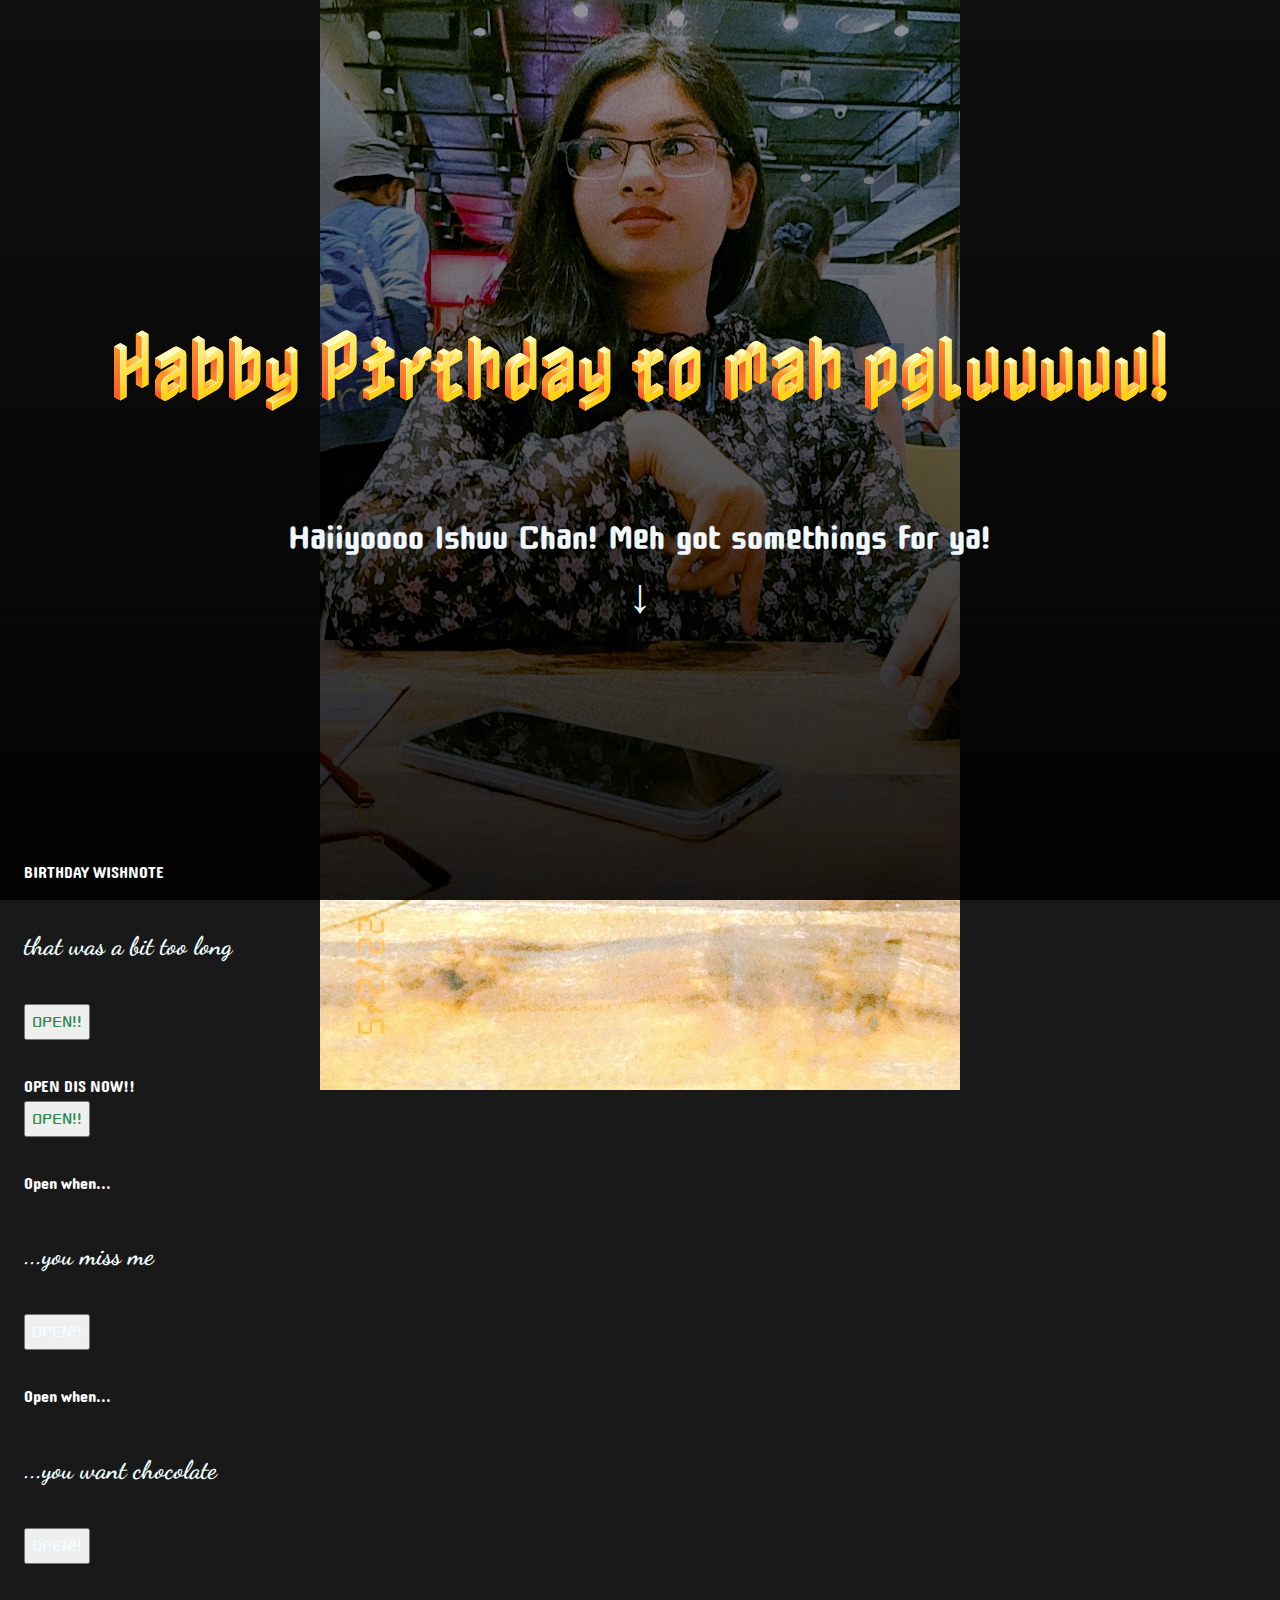
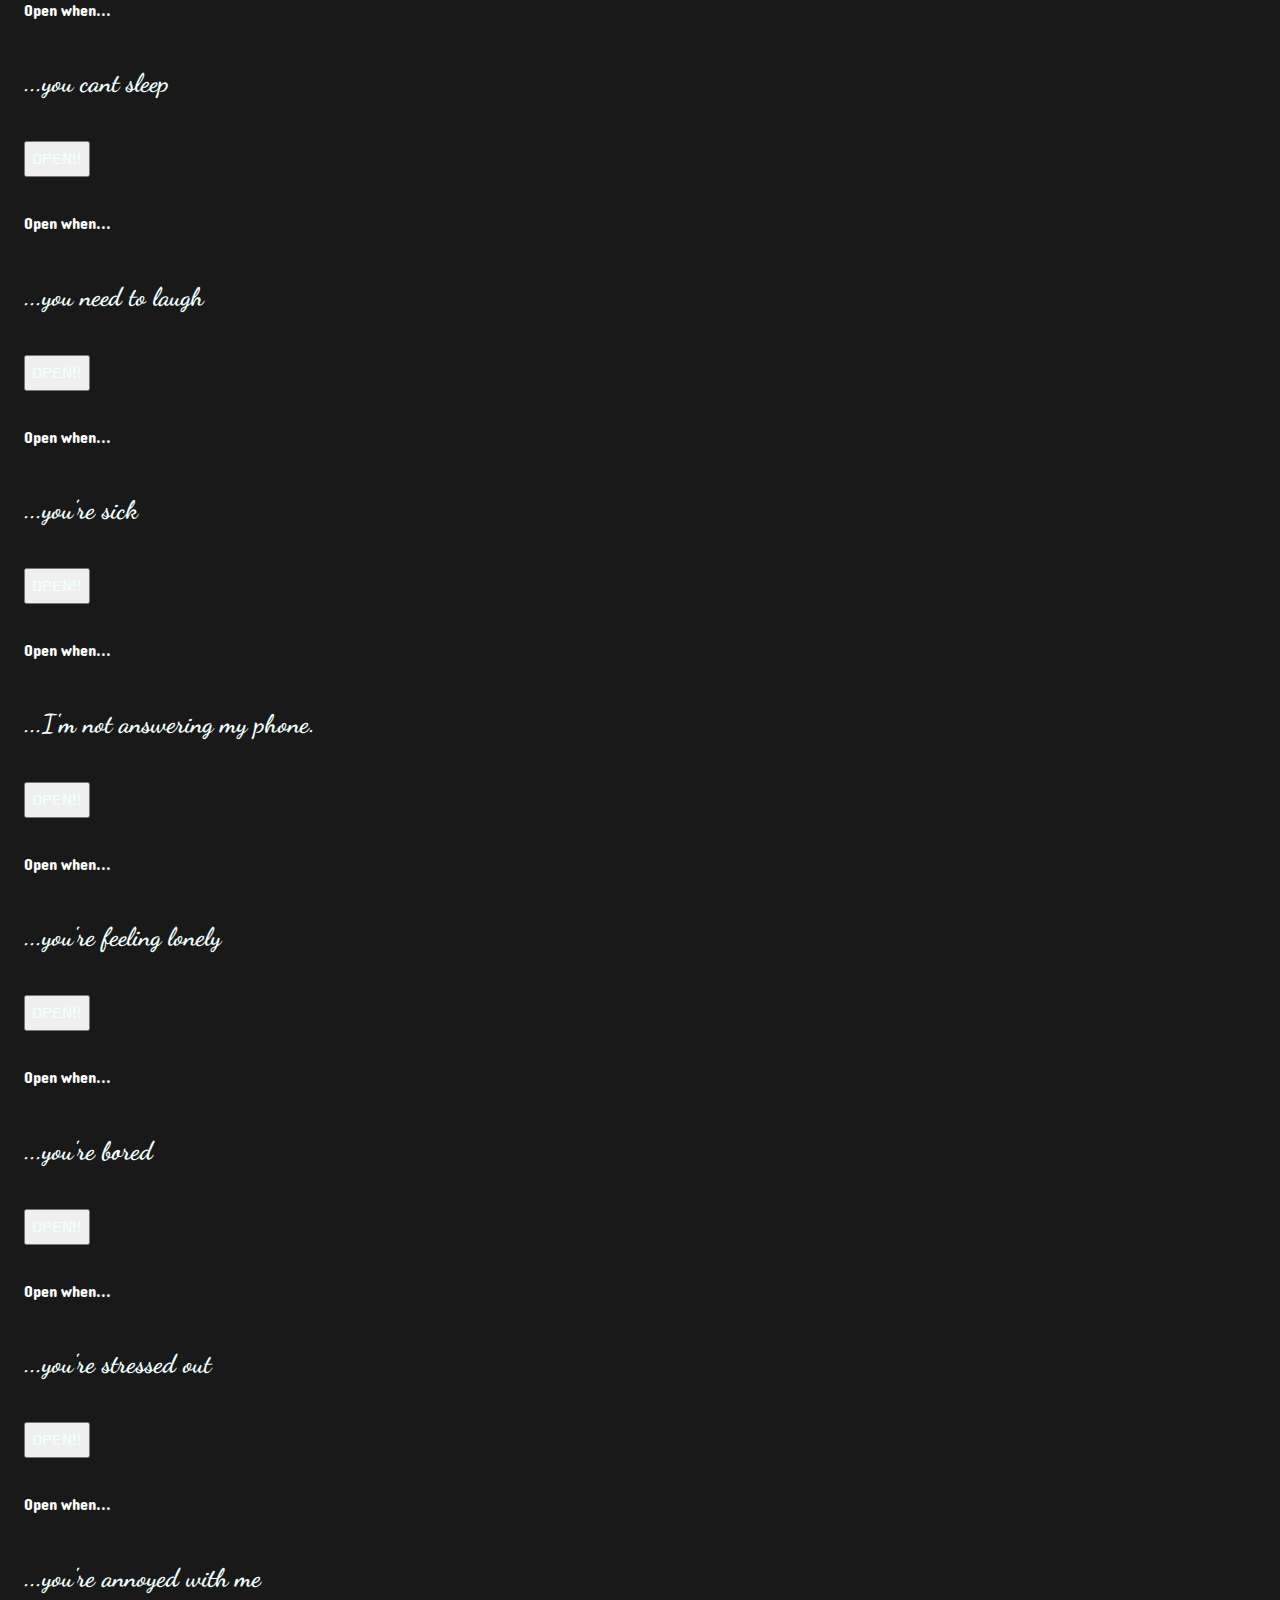
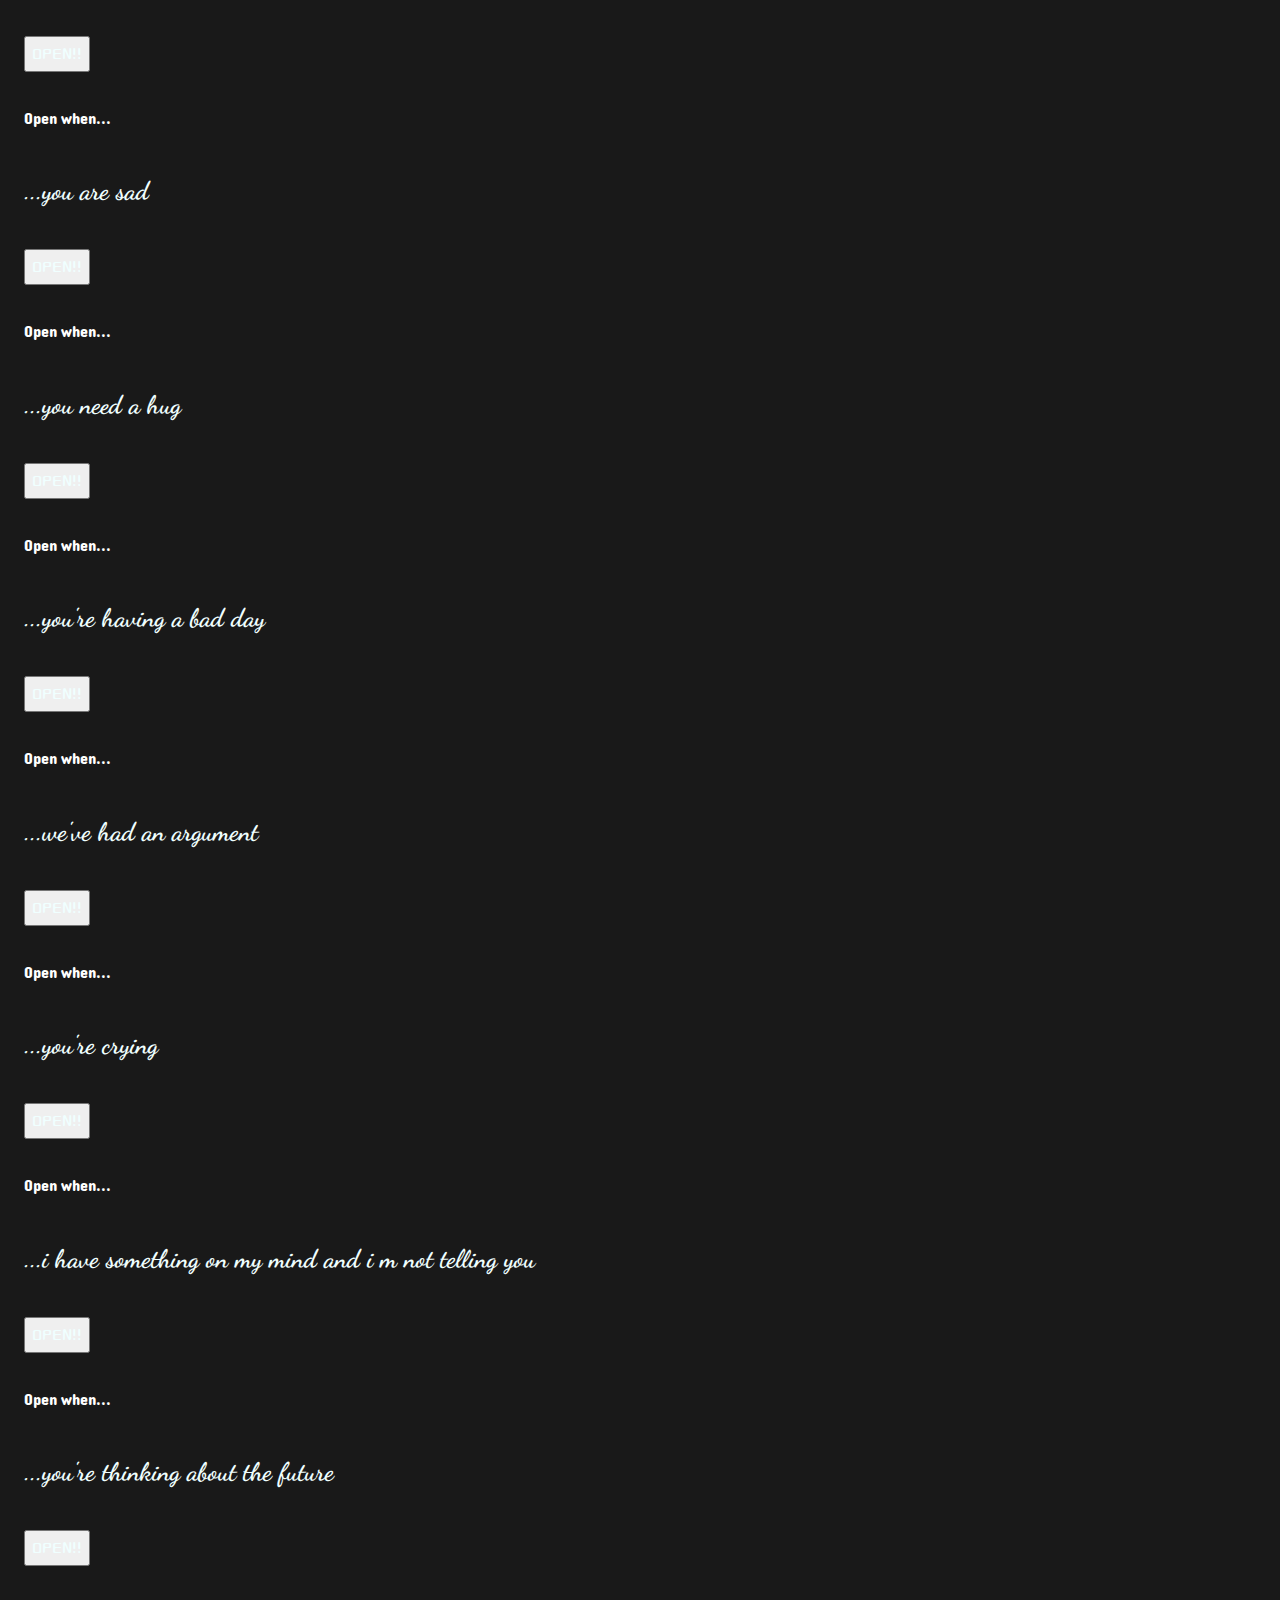
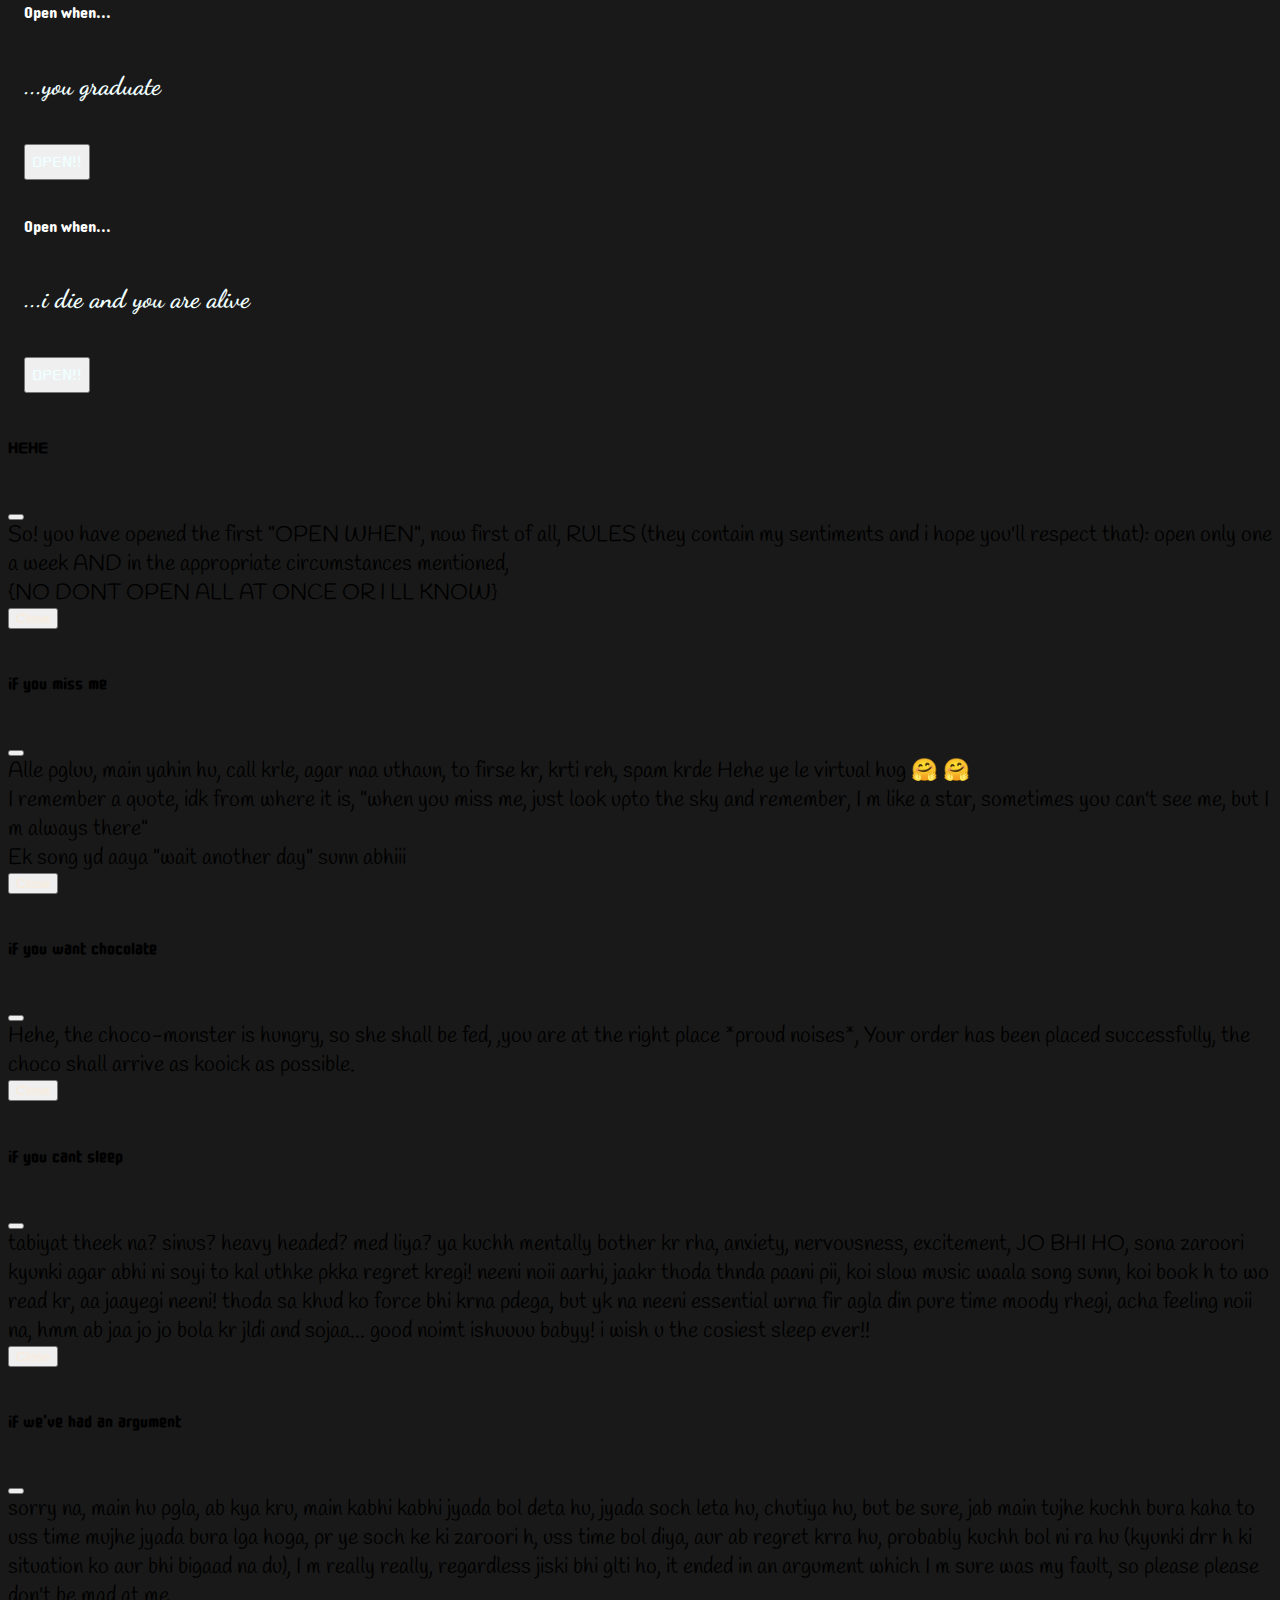
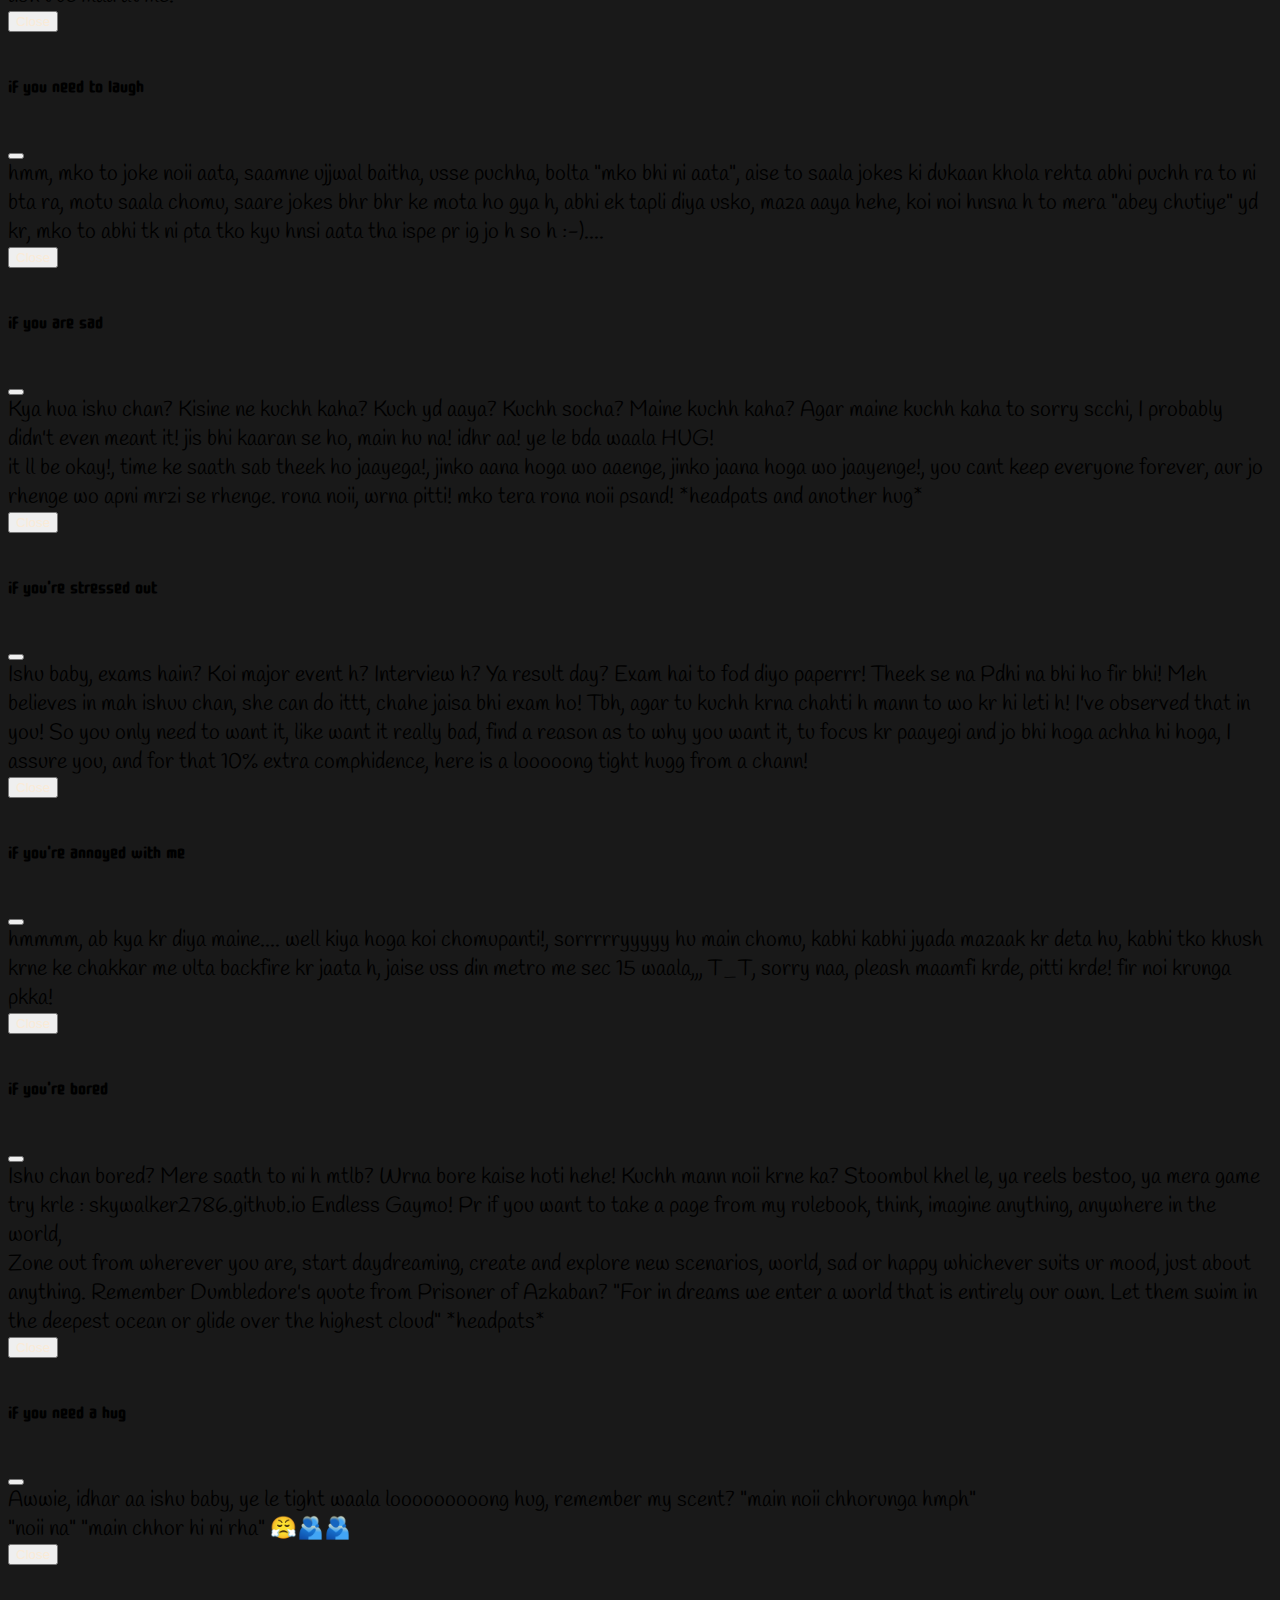
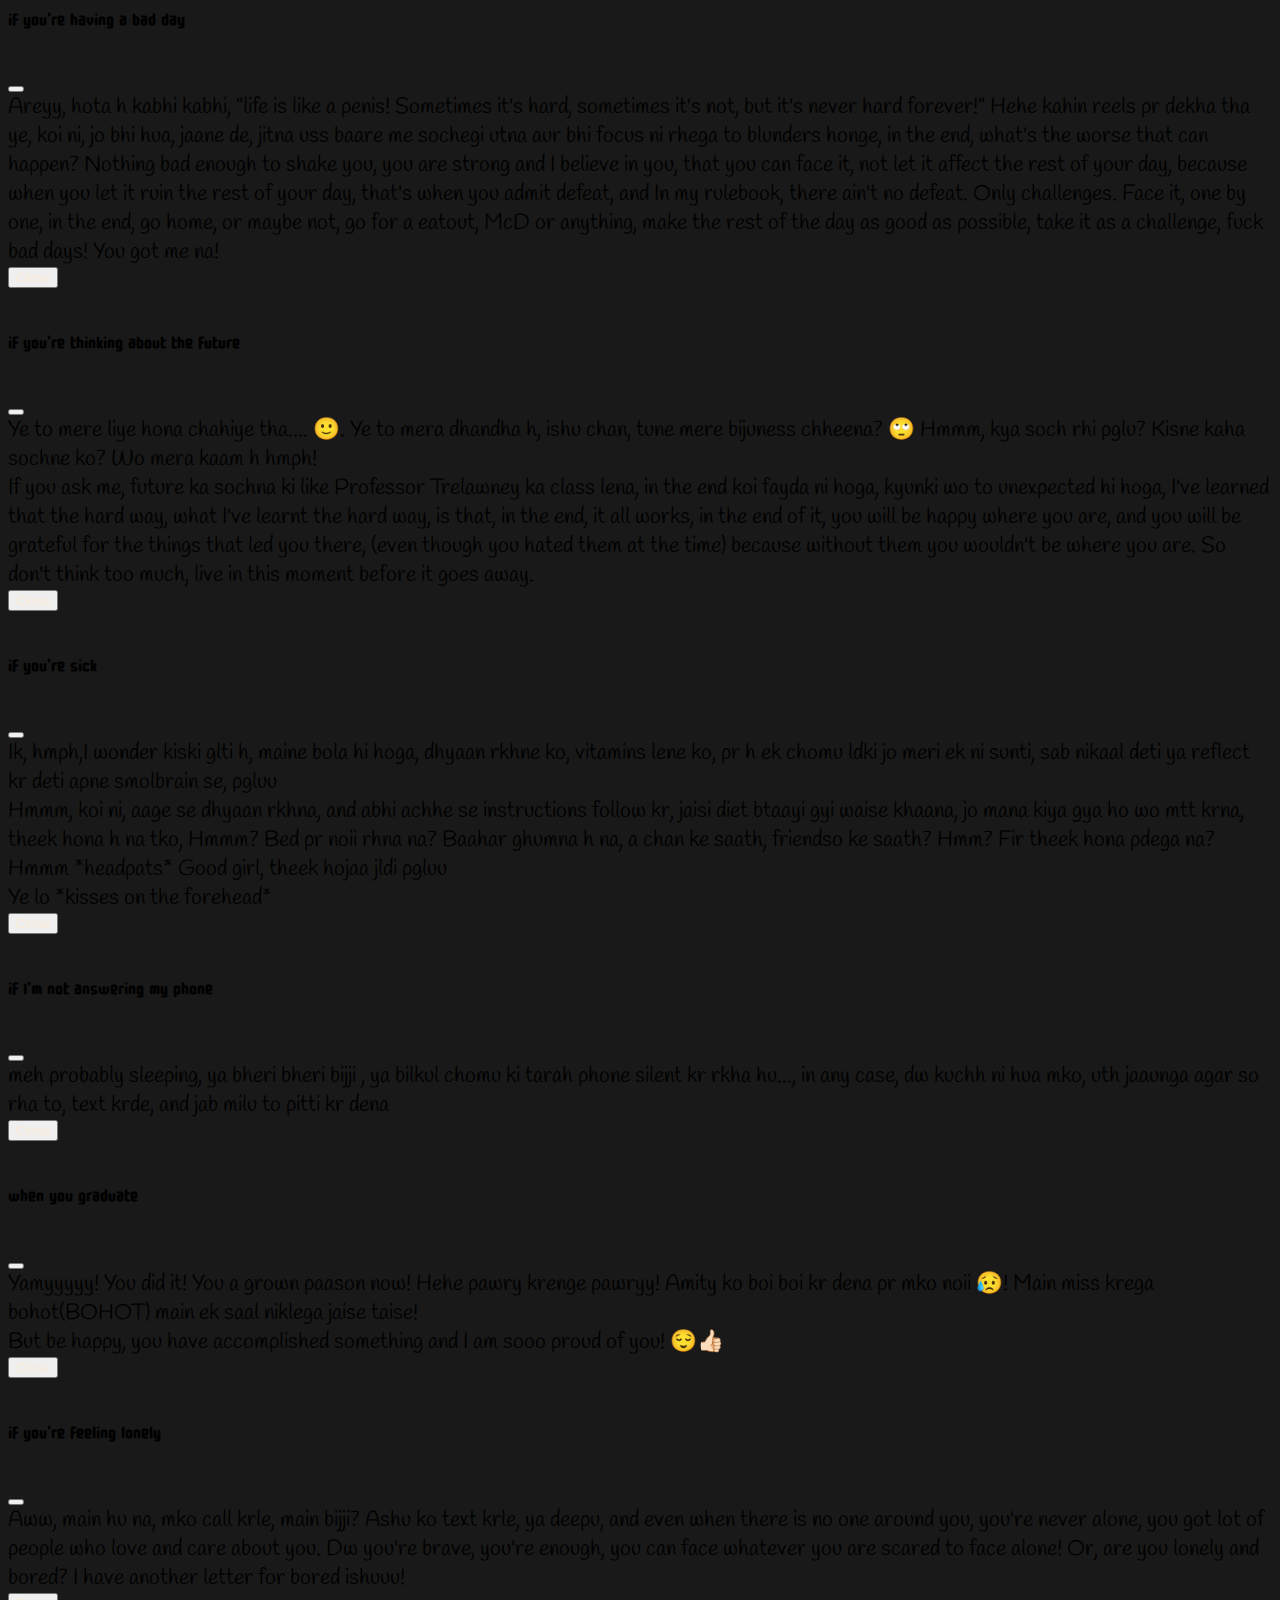
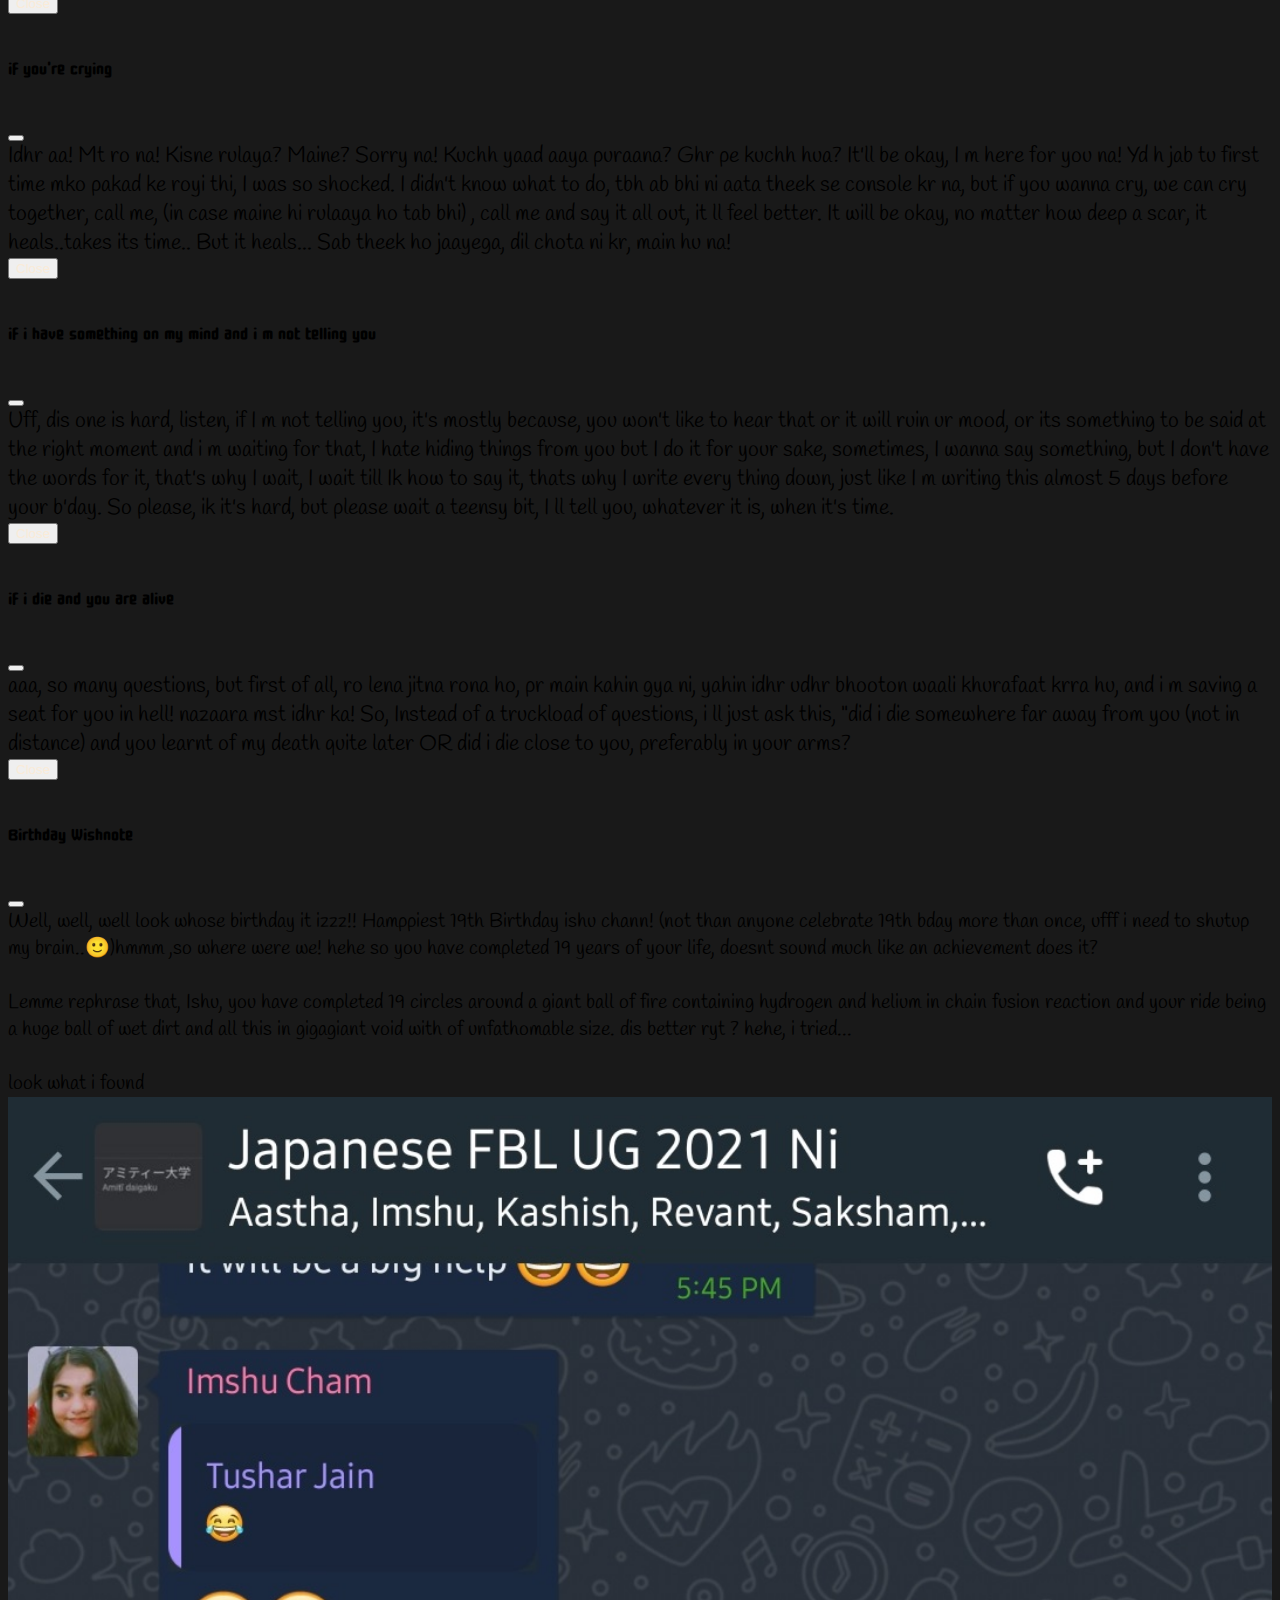
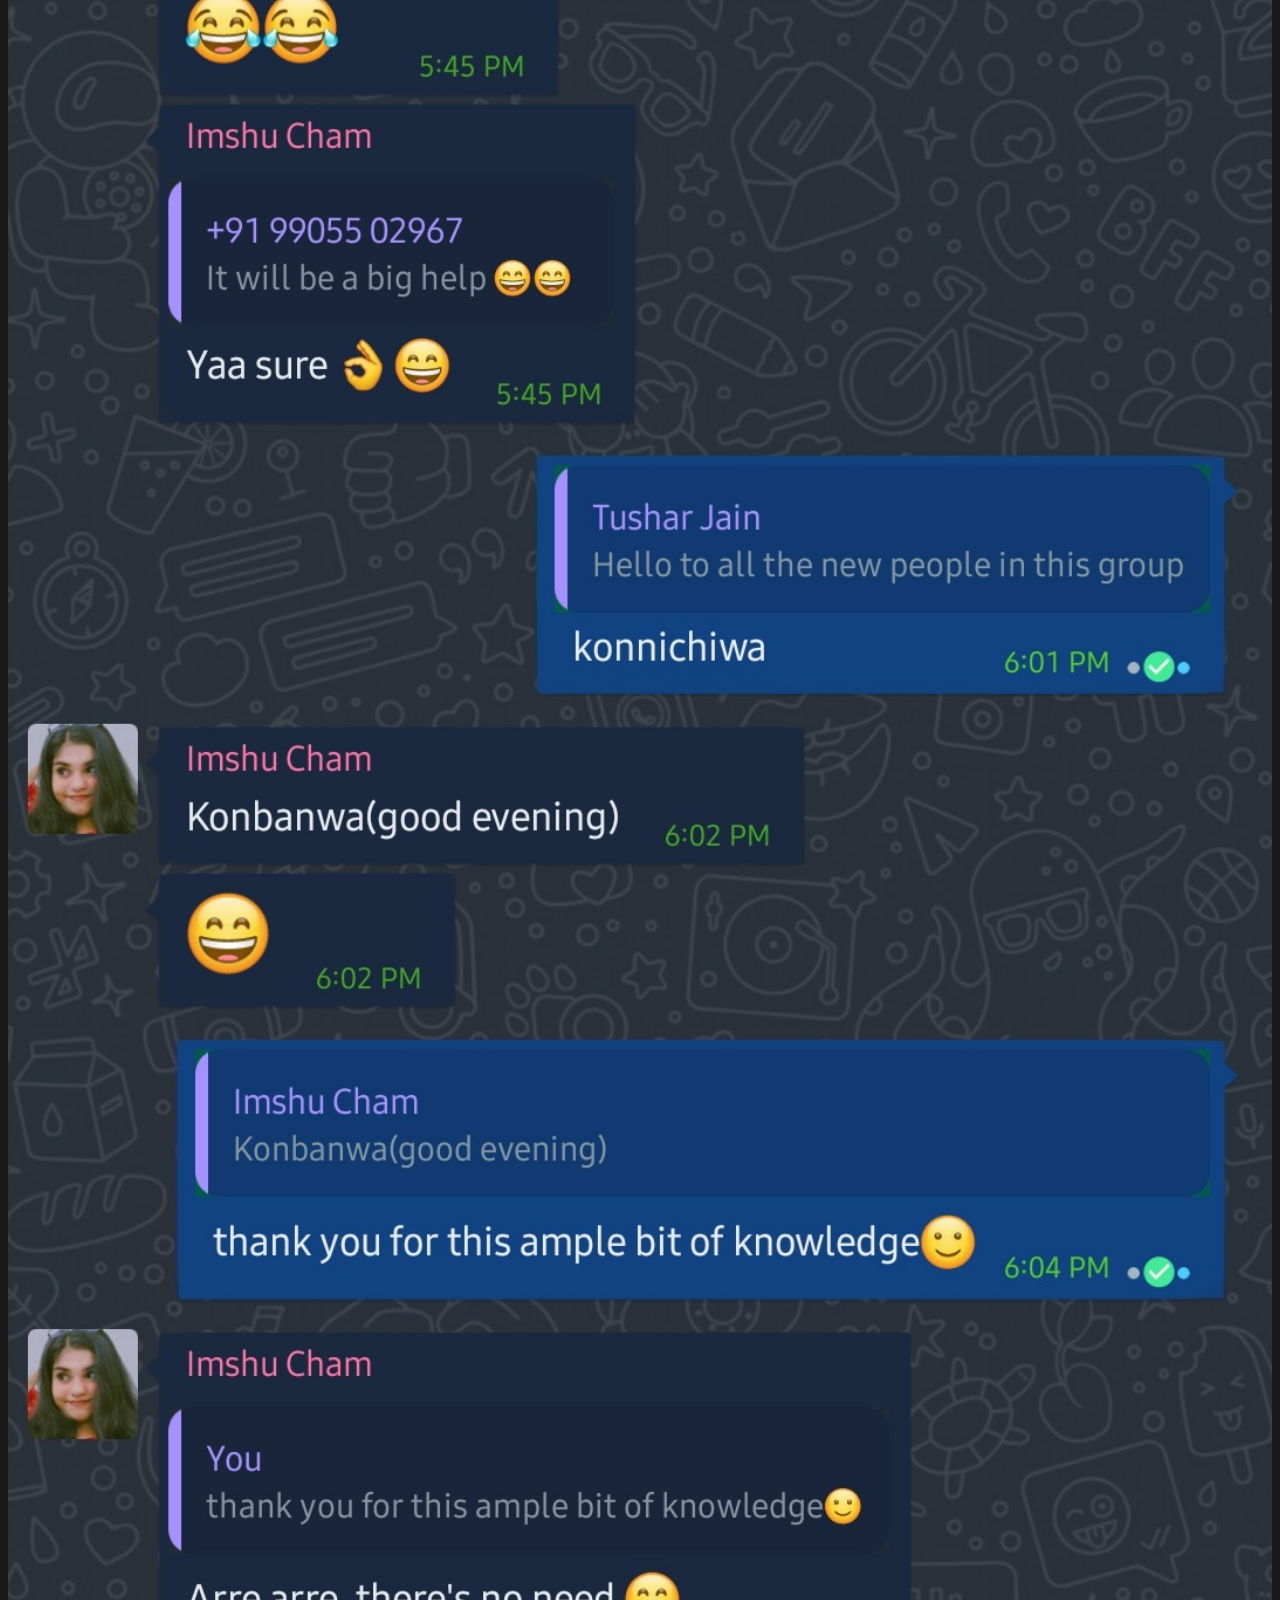
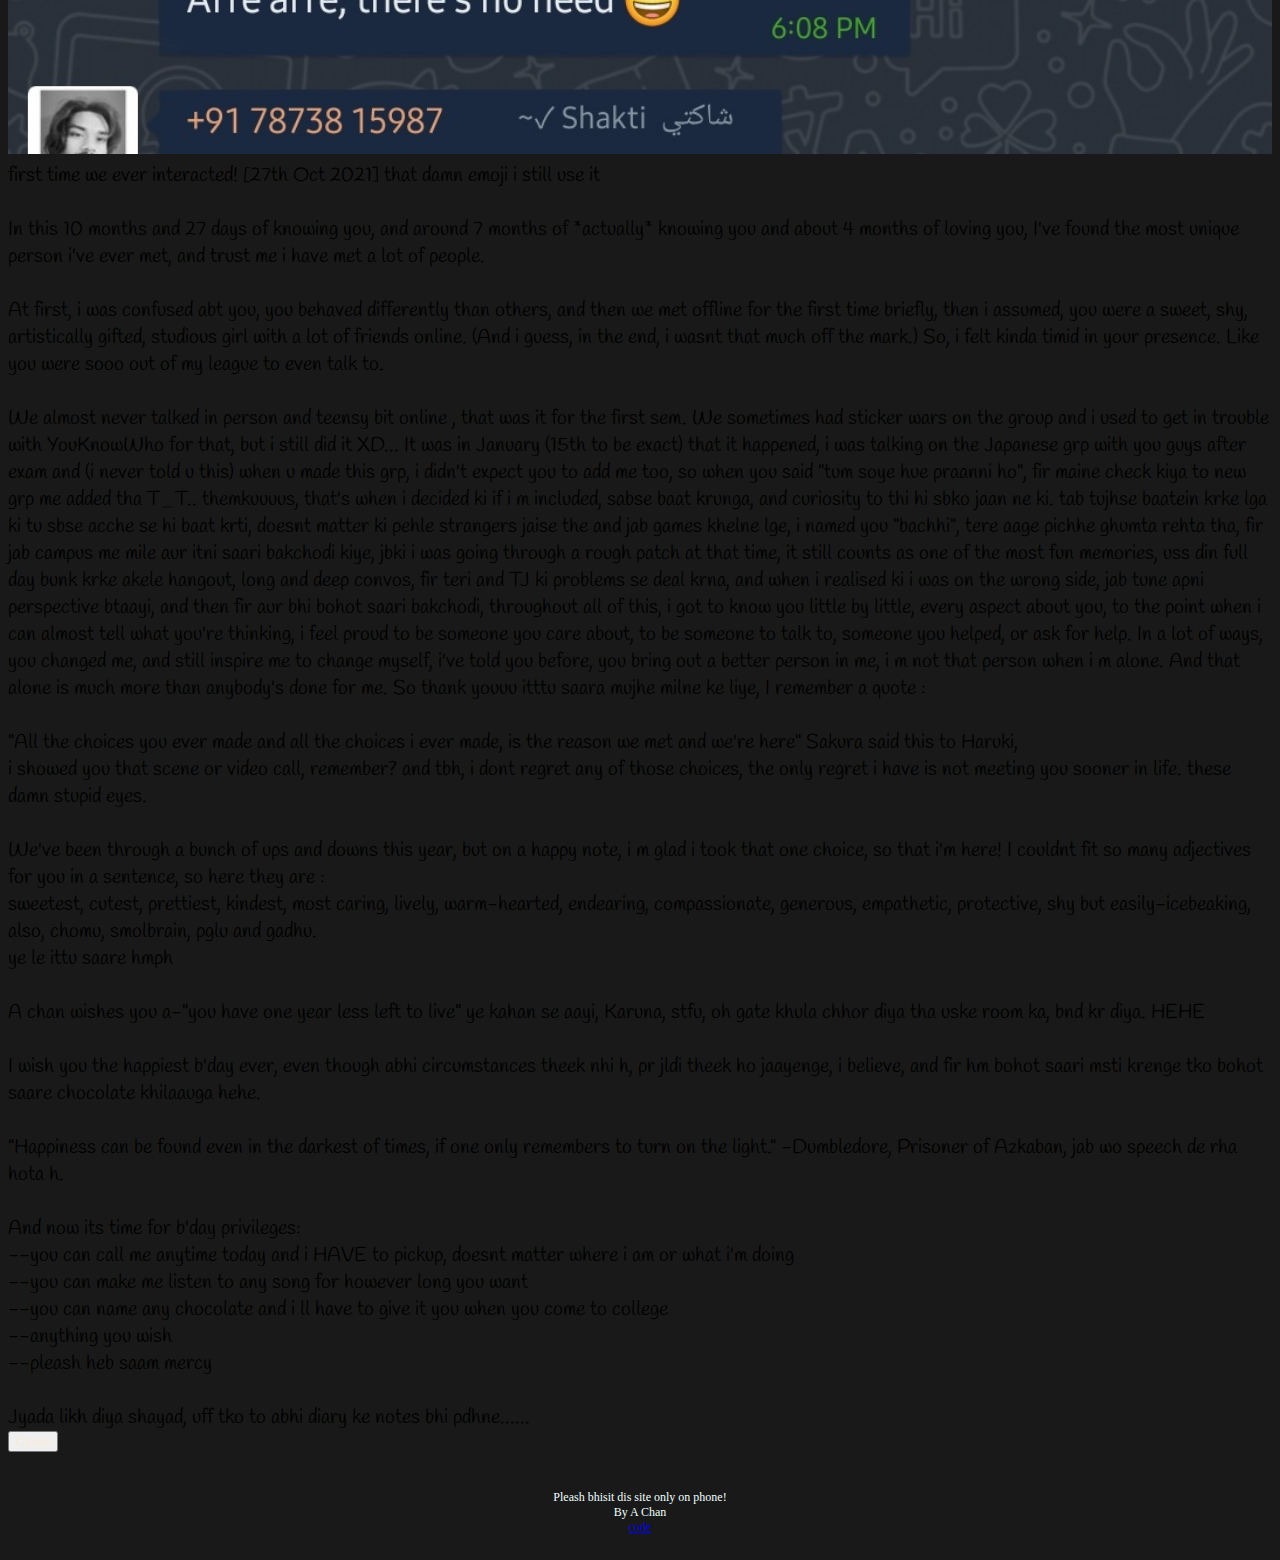
==== commit 3dc4ea11: "commit 1" ====
--- a/index.html
+++ b/index.html
@@ -54,7 +54,7 @@
                   <div class="col-md-6 col-lg-4">
                     <div class="card bg-success bg-gradient justify-content-center" style="align-items: center;">
                         <div class="card-header text-light" style=" font-family: 'Dangrek';">
-                            OPEN NOW!!
+                            OPEN DIS NOW!!
                           </div>                        
                         <div class="card-body">
                           <!-- <h5 class="card-title">Card title</h5>  -->
@@ -791,4 +791,4 @@
 <!-- define button and modals separately
 define modals in modals section inside a div and customize div
 assign separate ids to all modals and their buttins
--->+-->
--- a/css/styles.css
+++ b/css/styles.css
@@ -30,6 +30,7 @@
 body{
     /* background-image: url("pglu.jpg"); */
     background: linear-gradient(rgba(0, 0, 0, 0.4), rgba(0, 0, 0, 0.9)), url("pglu.jpg");
+    background-color: rgba(0, 0, 0, 0.9);
     background-repeat: no-repeat;
     background-position: center;
     /* background-size: cover;  */
@@ -77,4 +78,4 @@
     text-align: center;
     margin: 3% auto 2%;
     color: azure;
-}+}
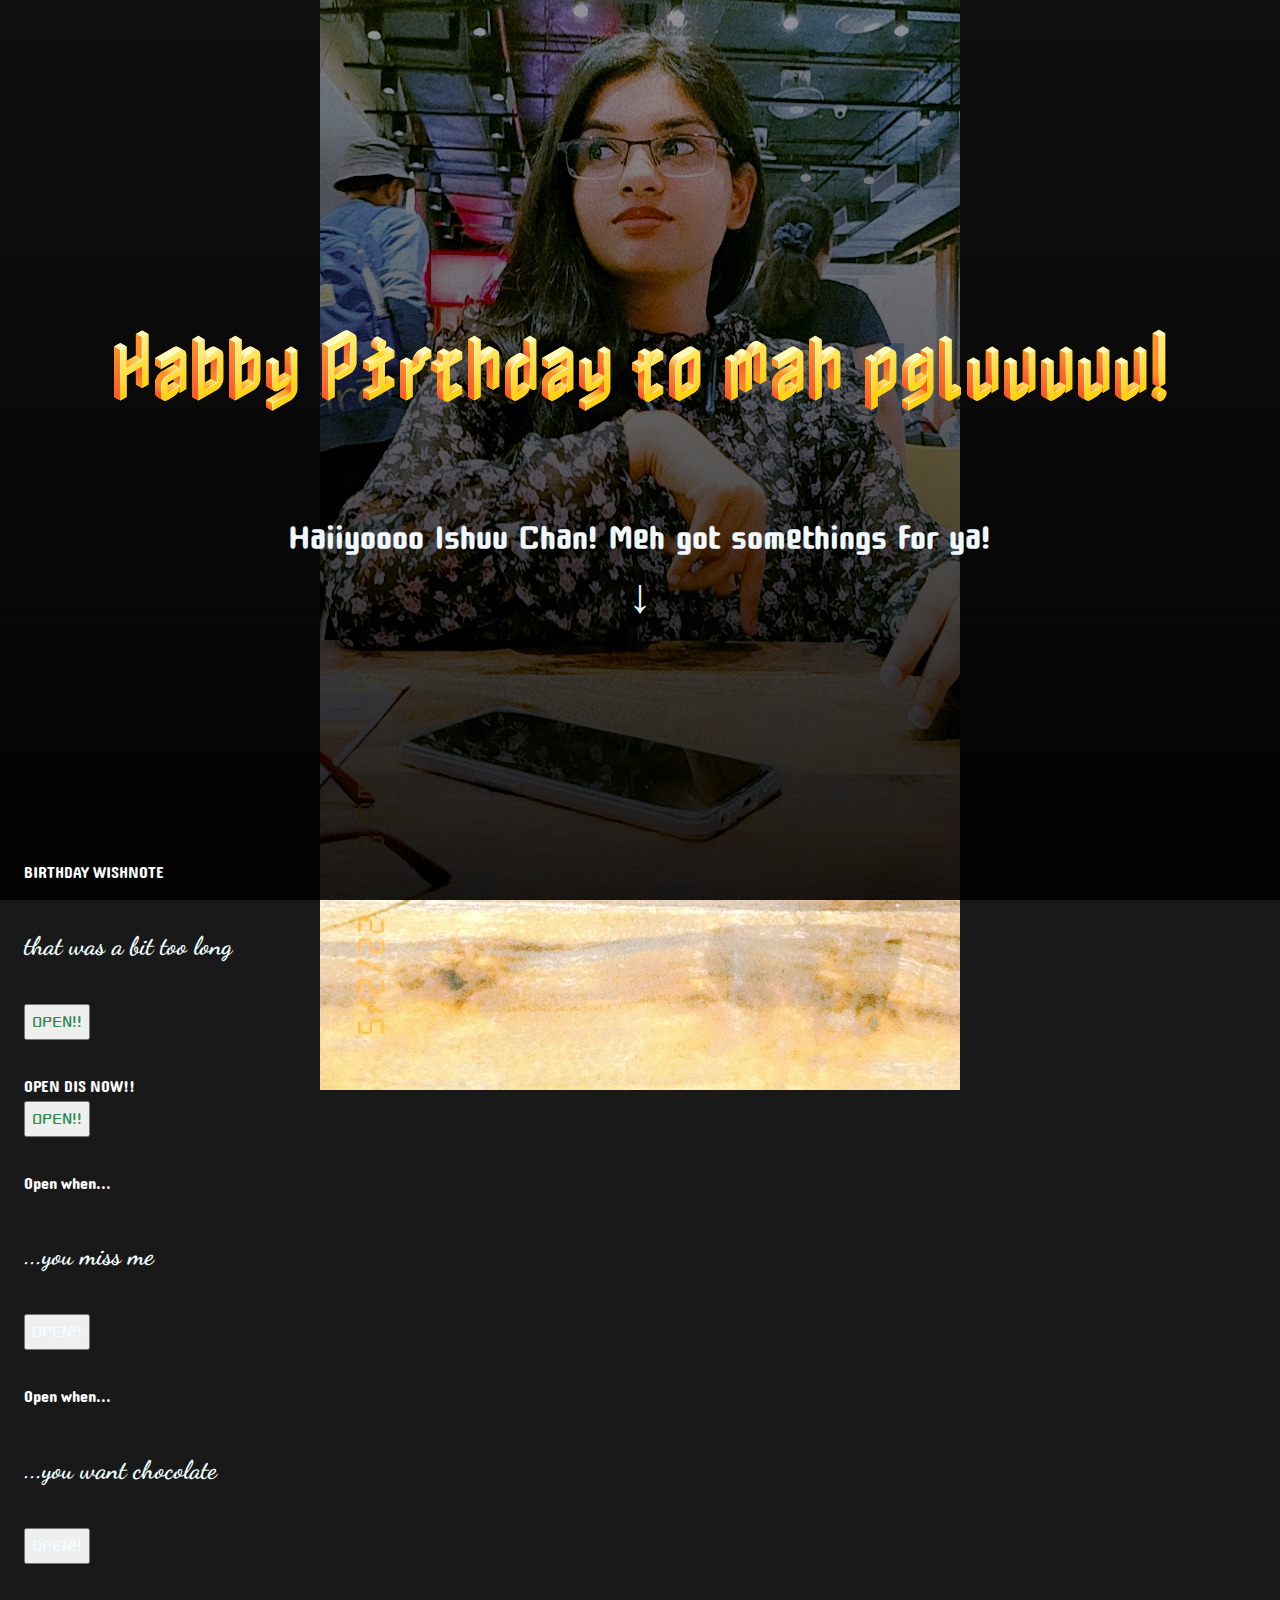
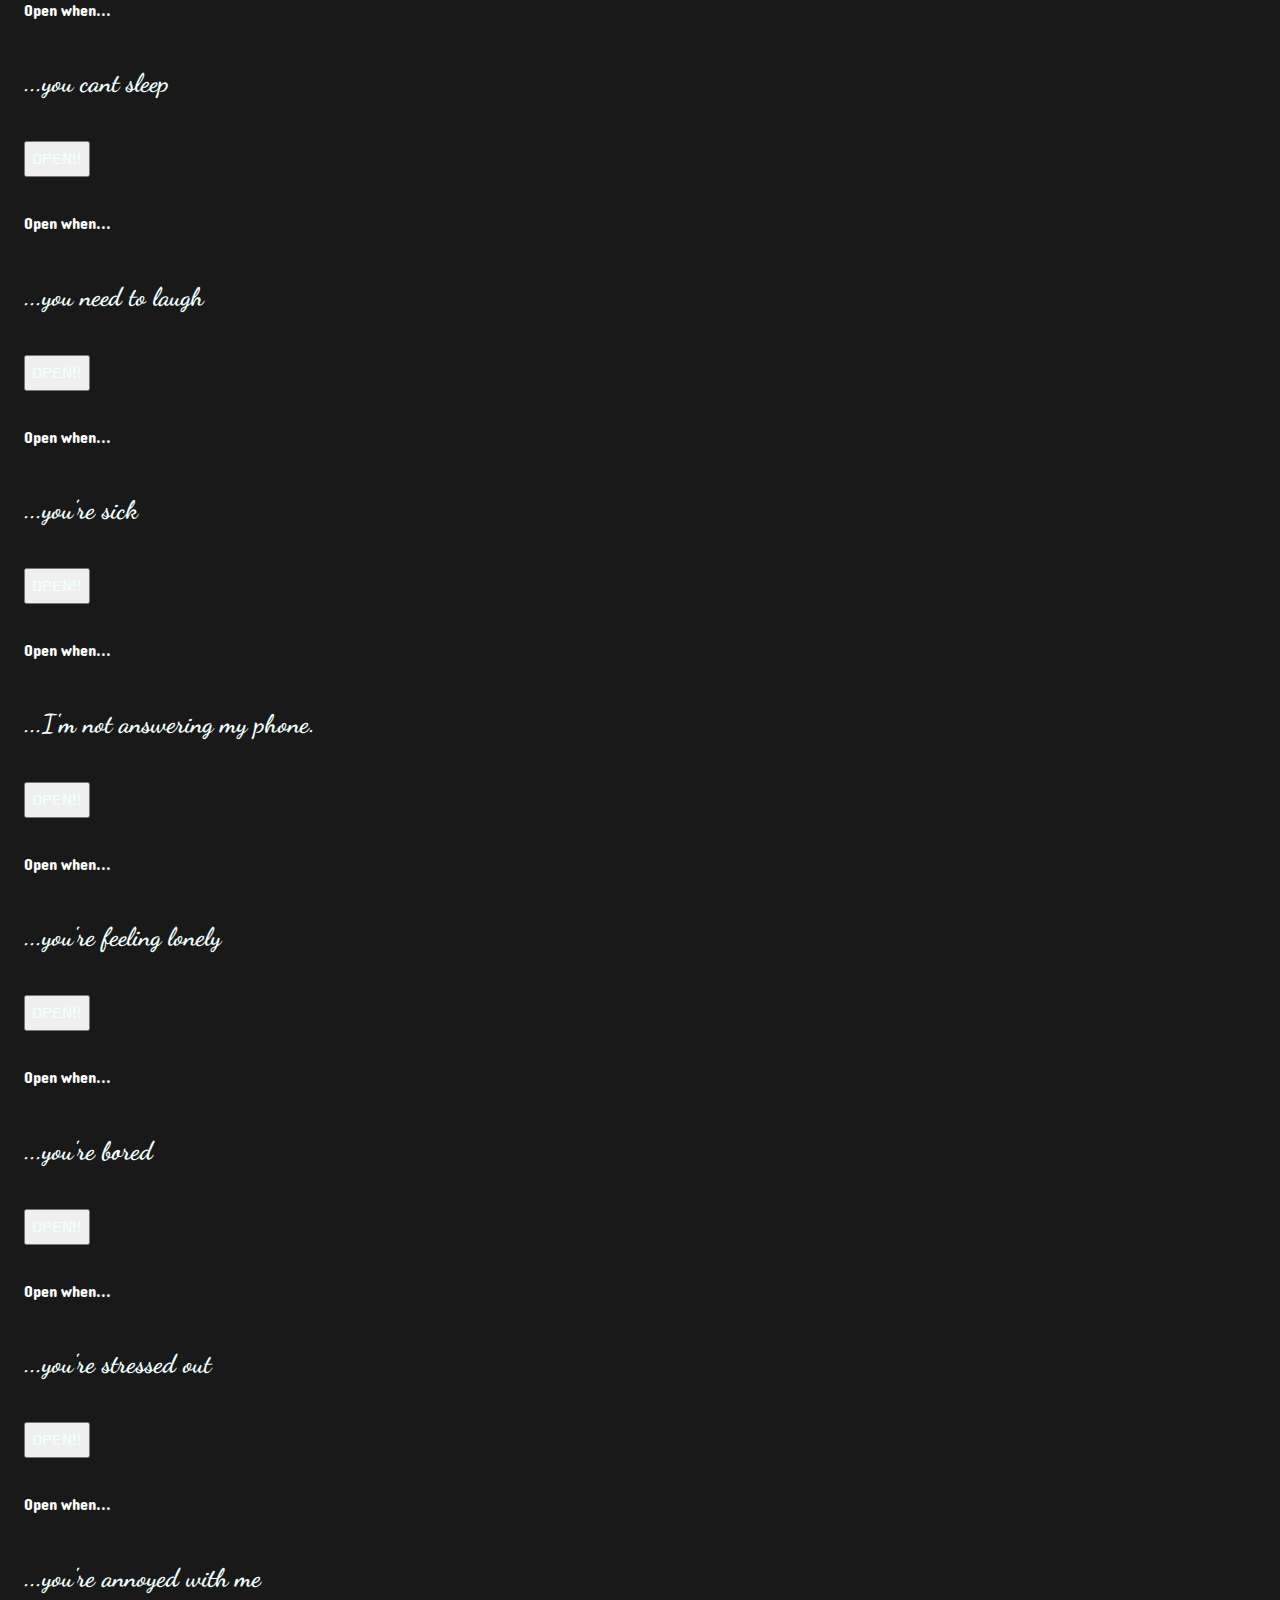
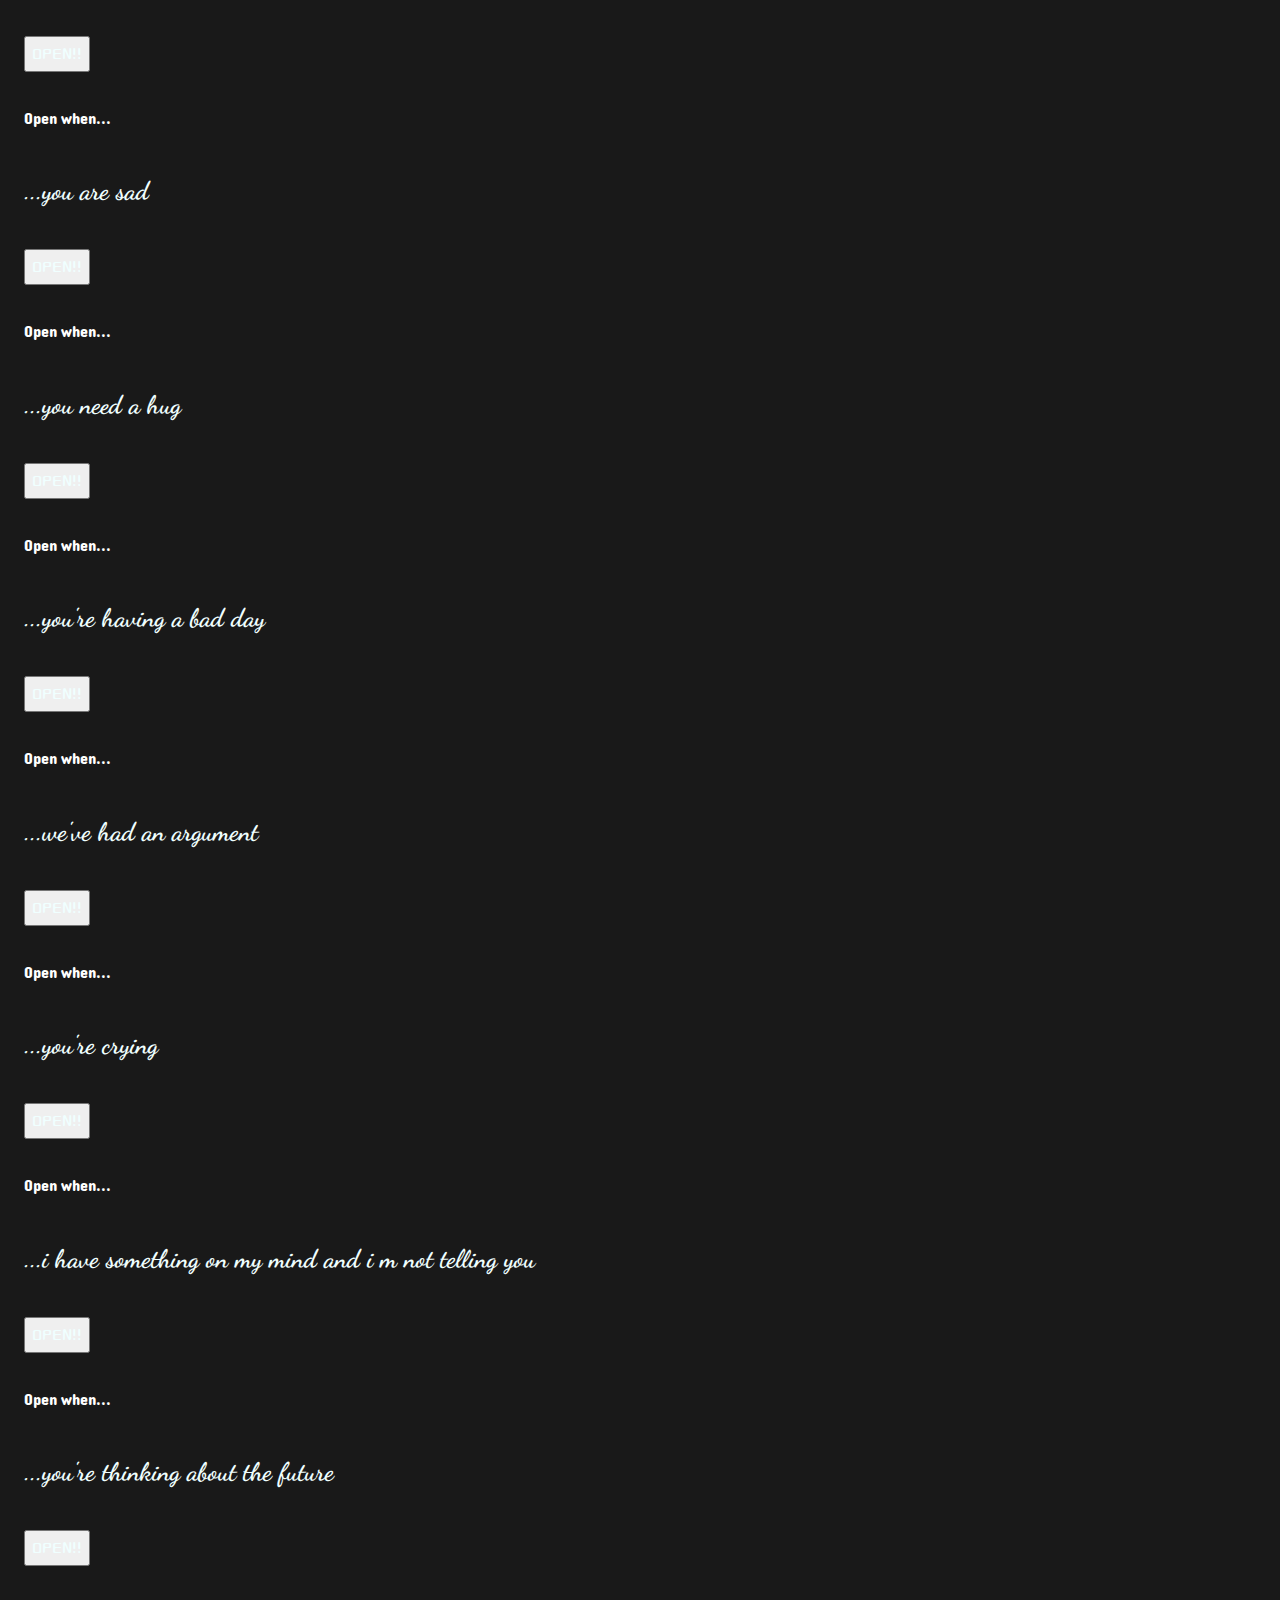
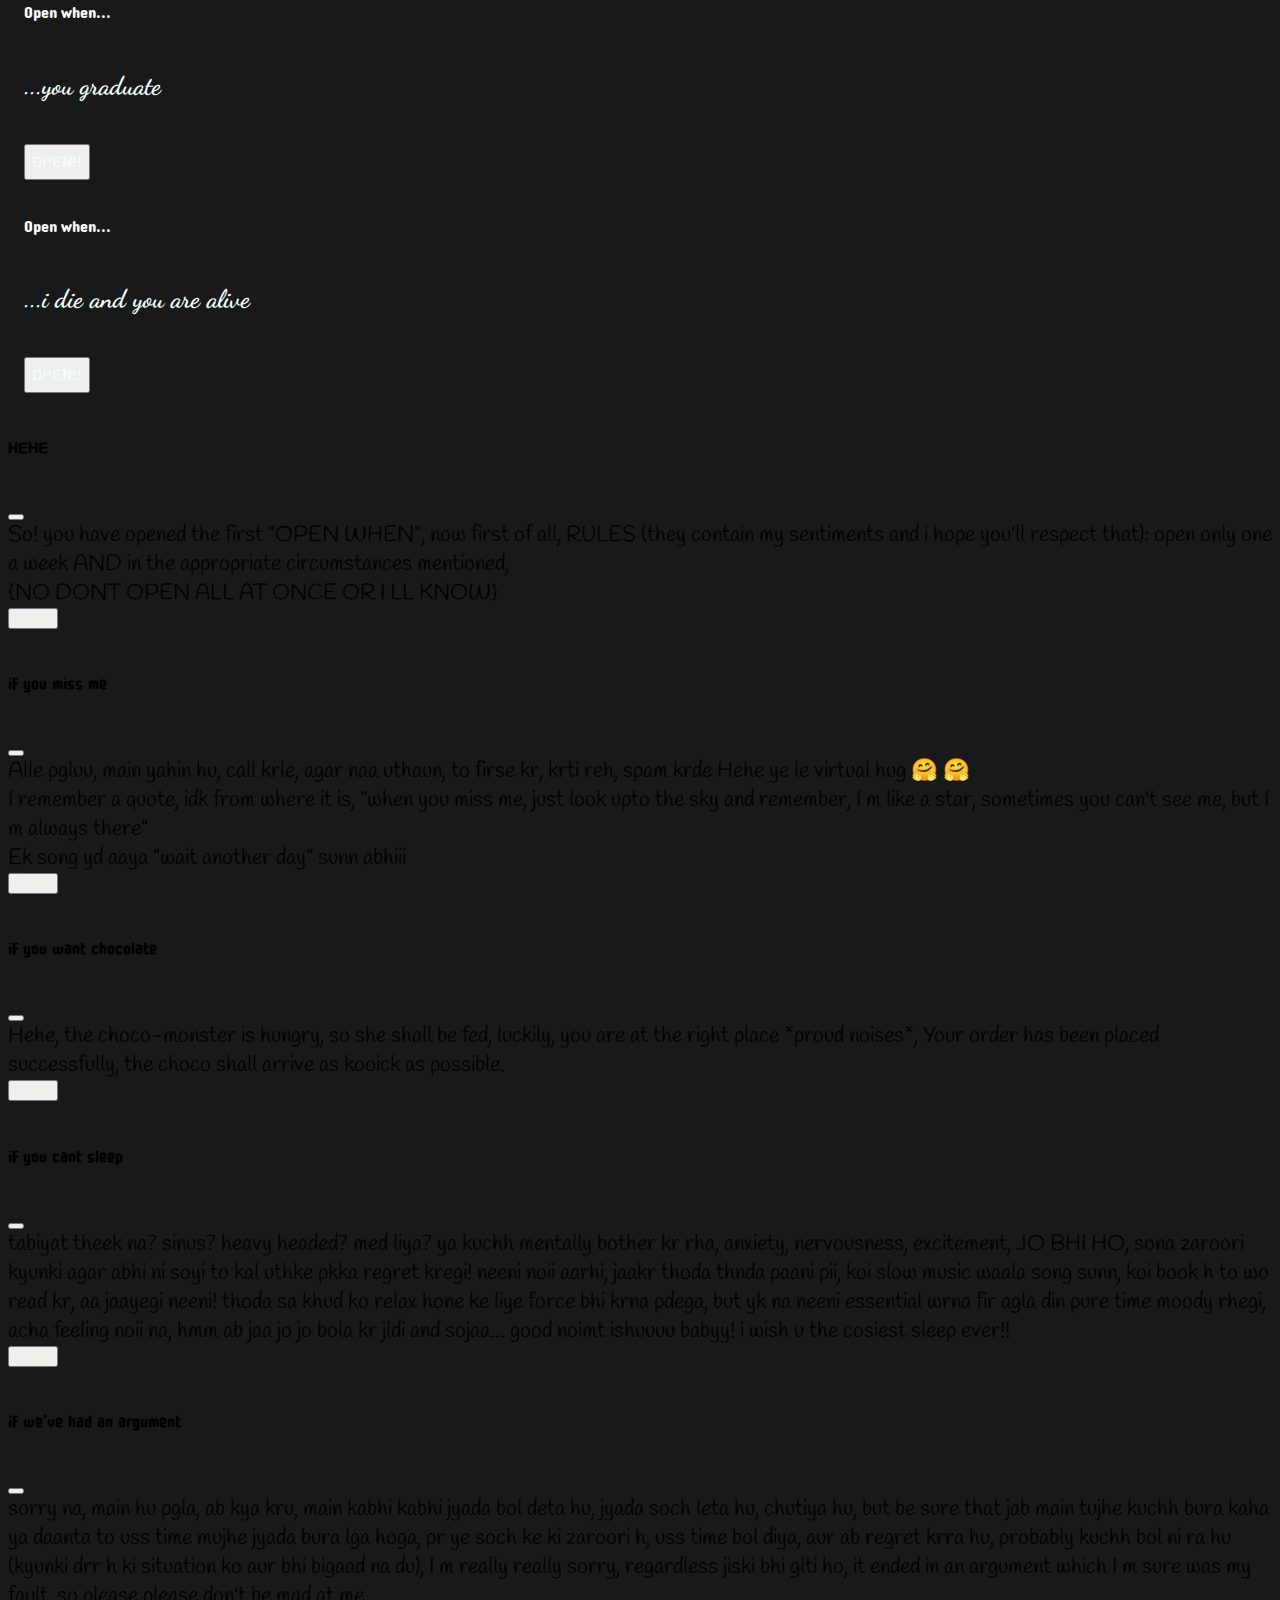
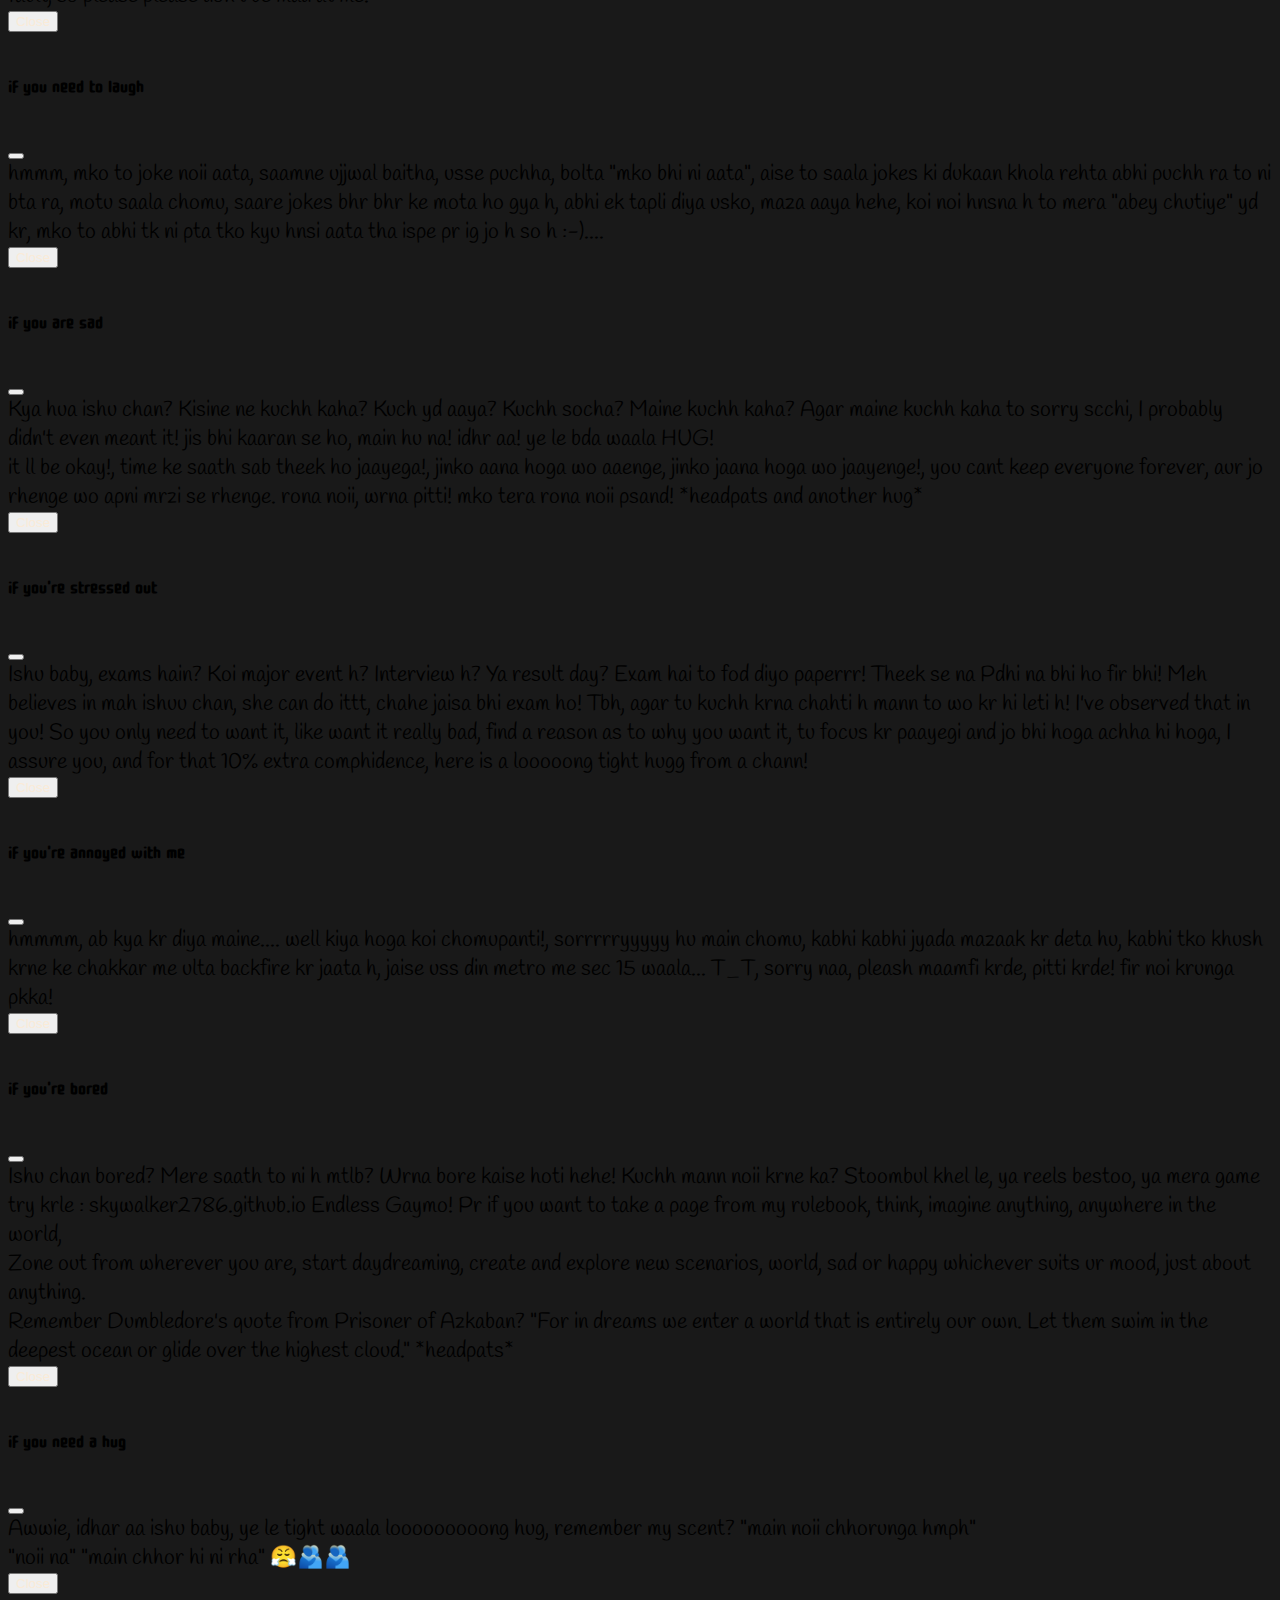
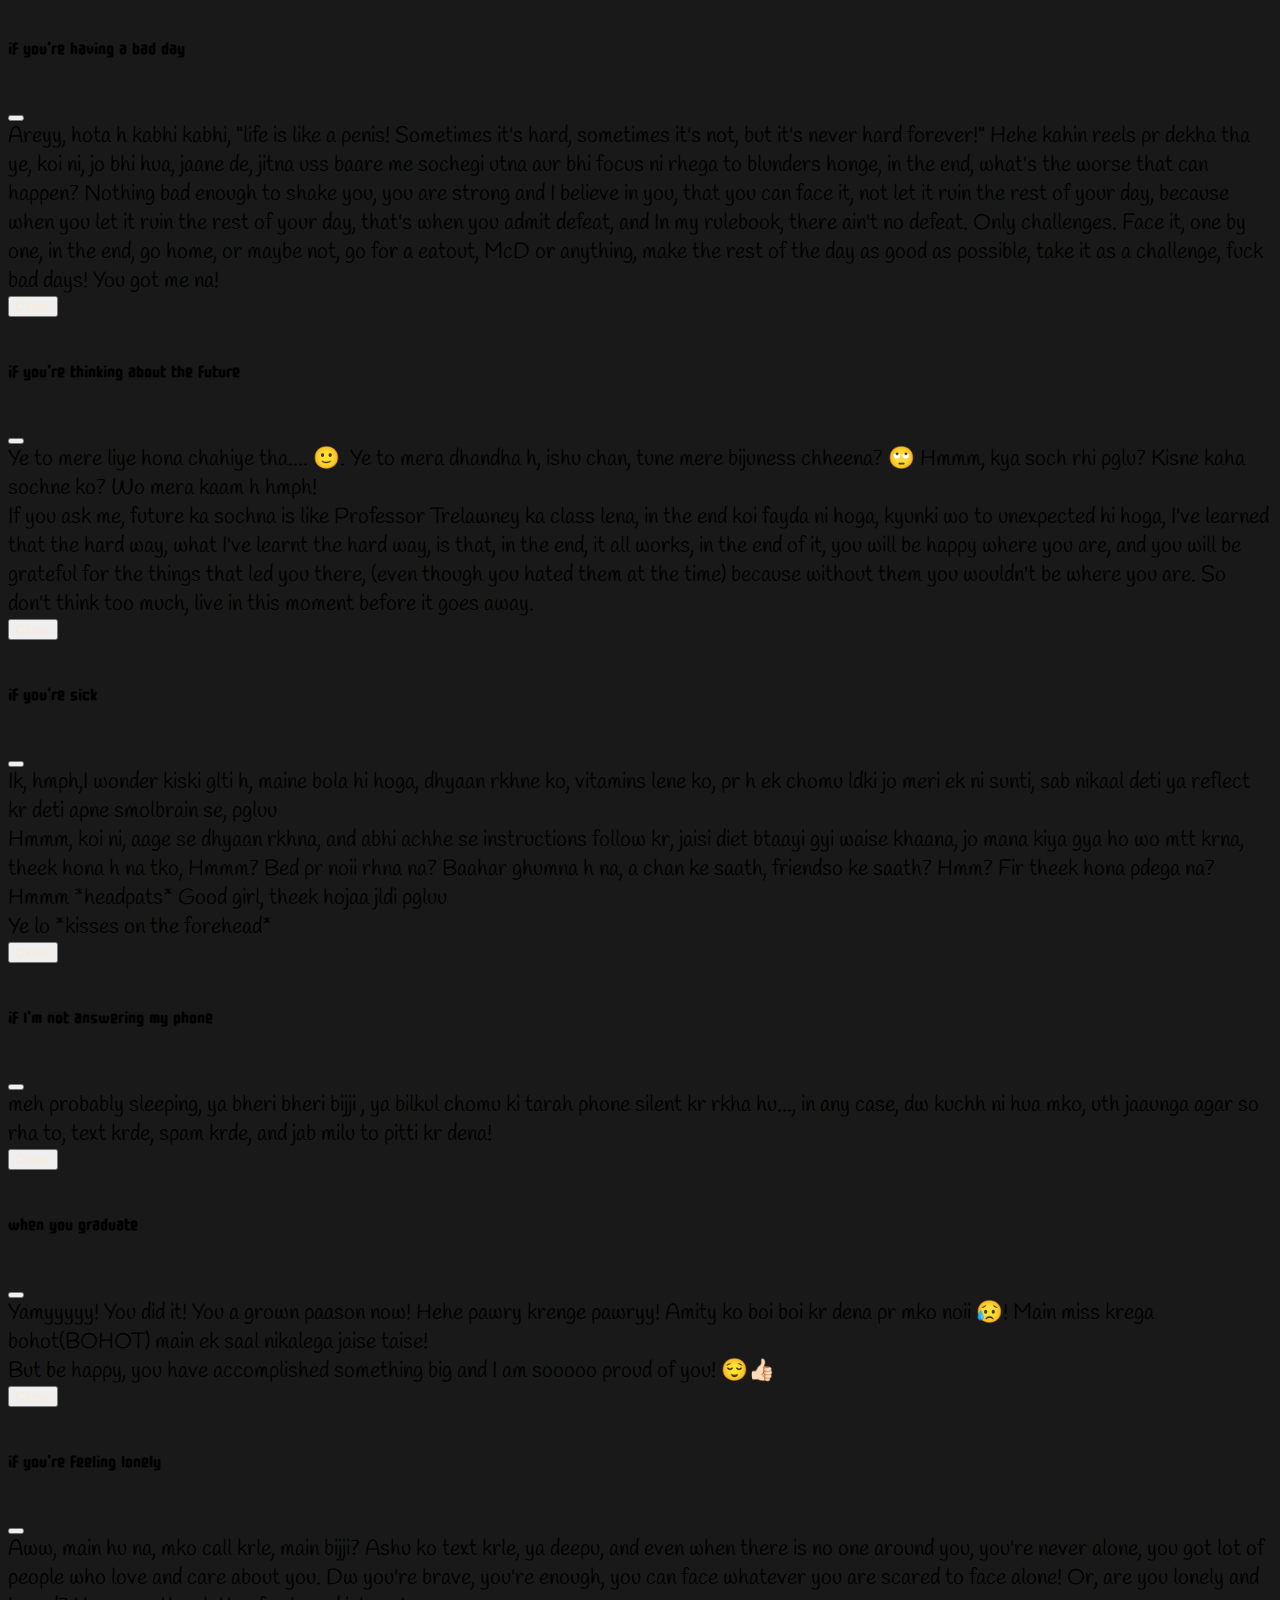
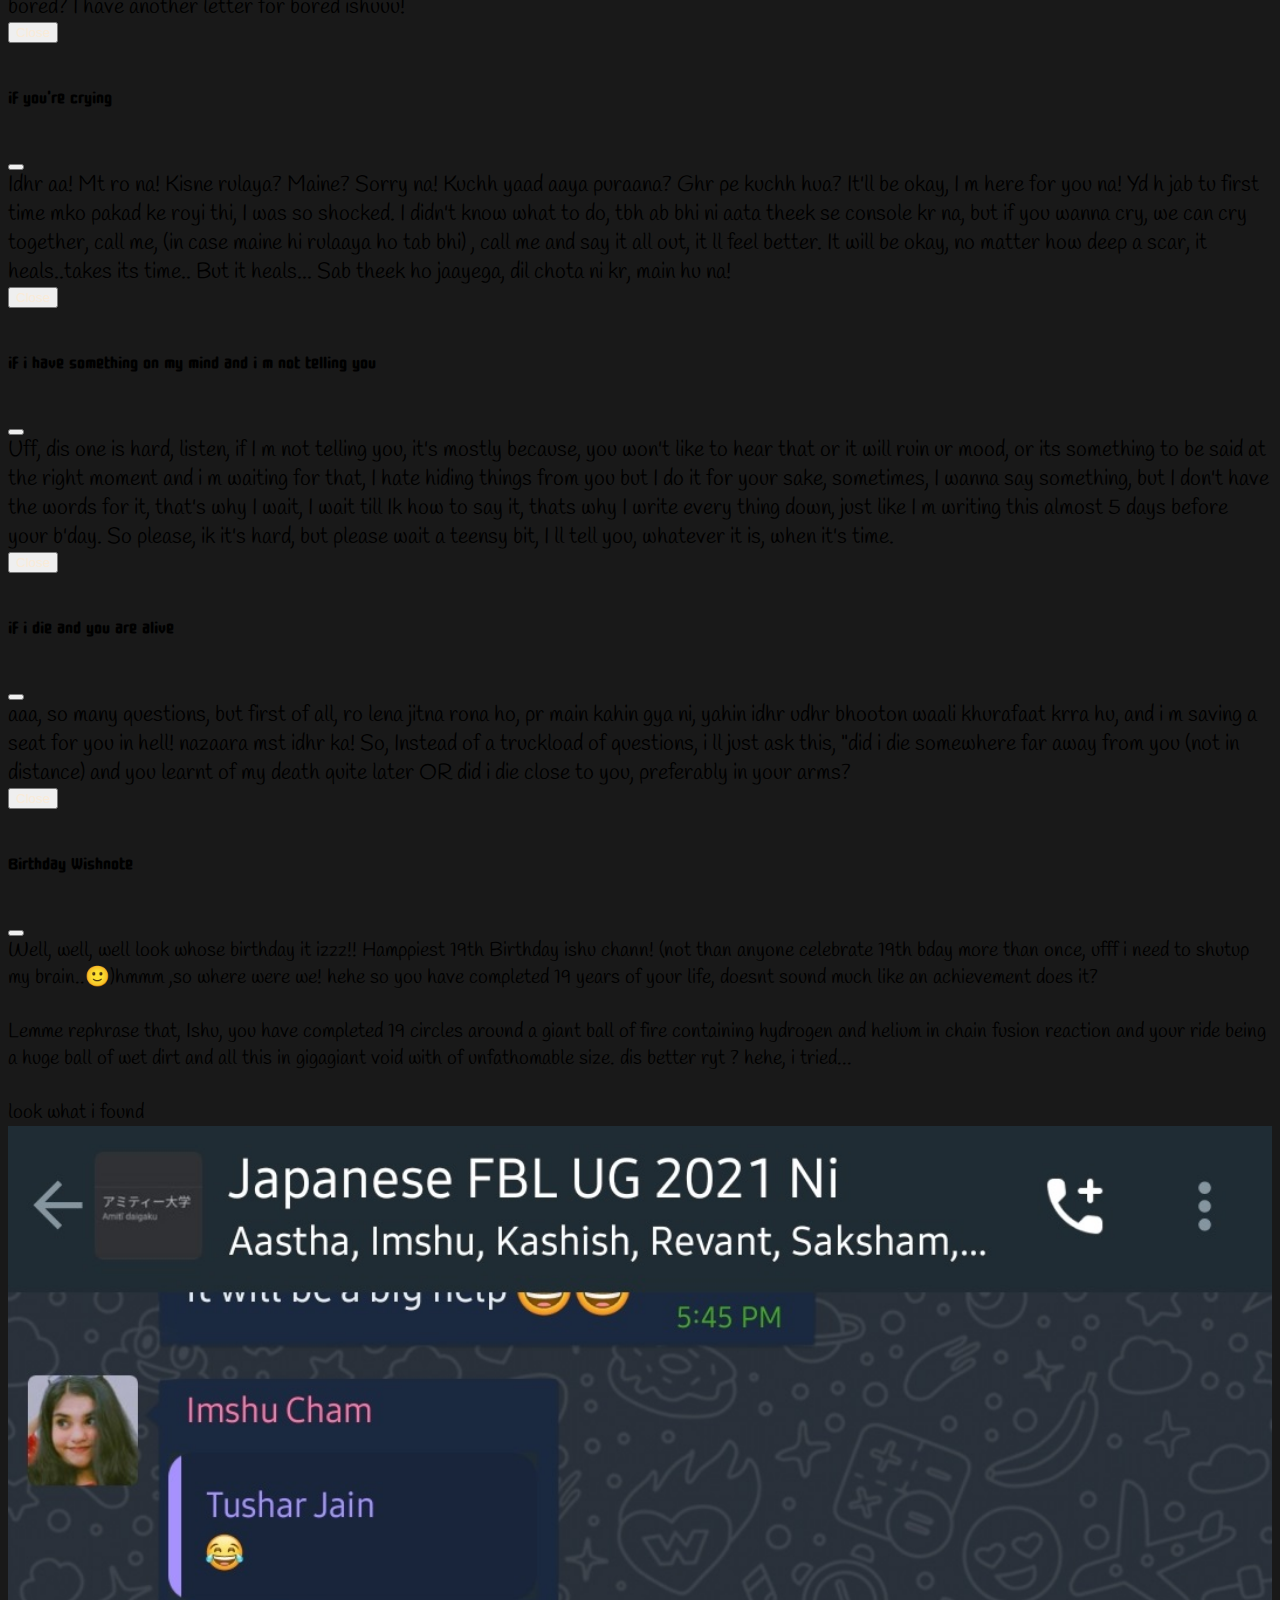
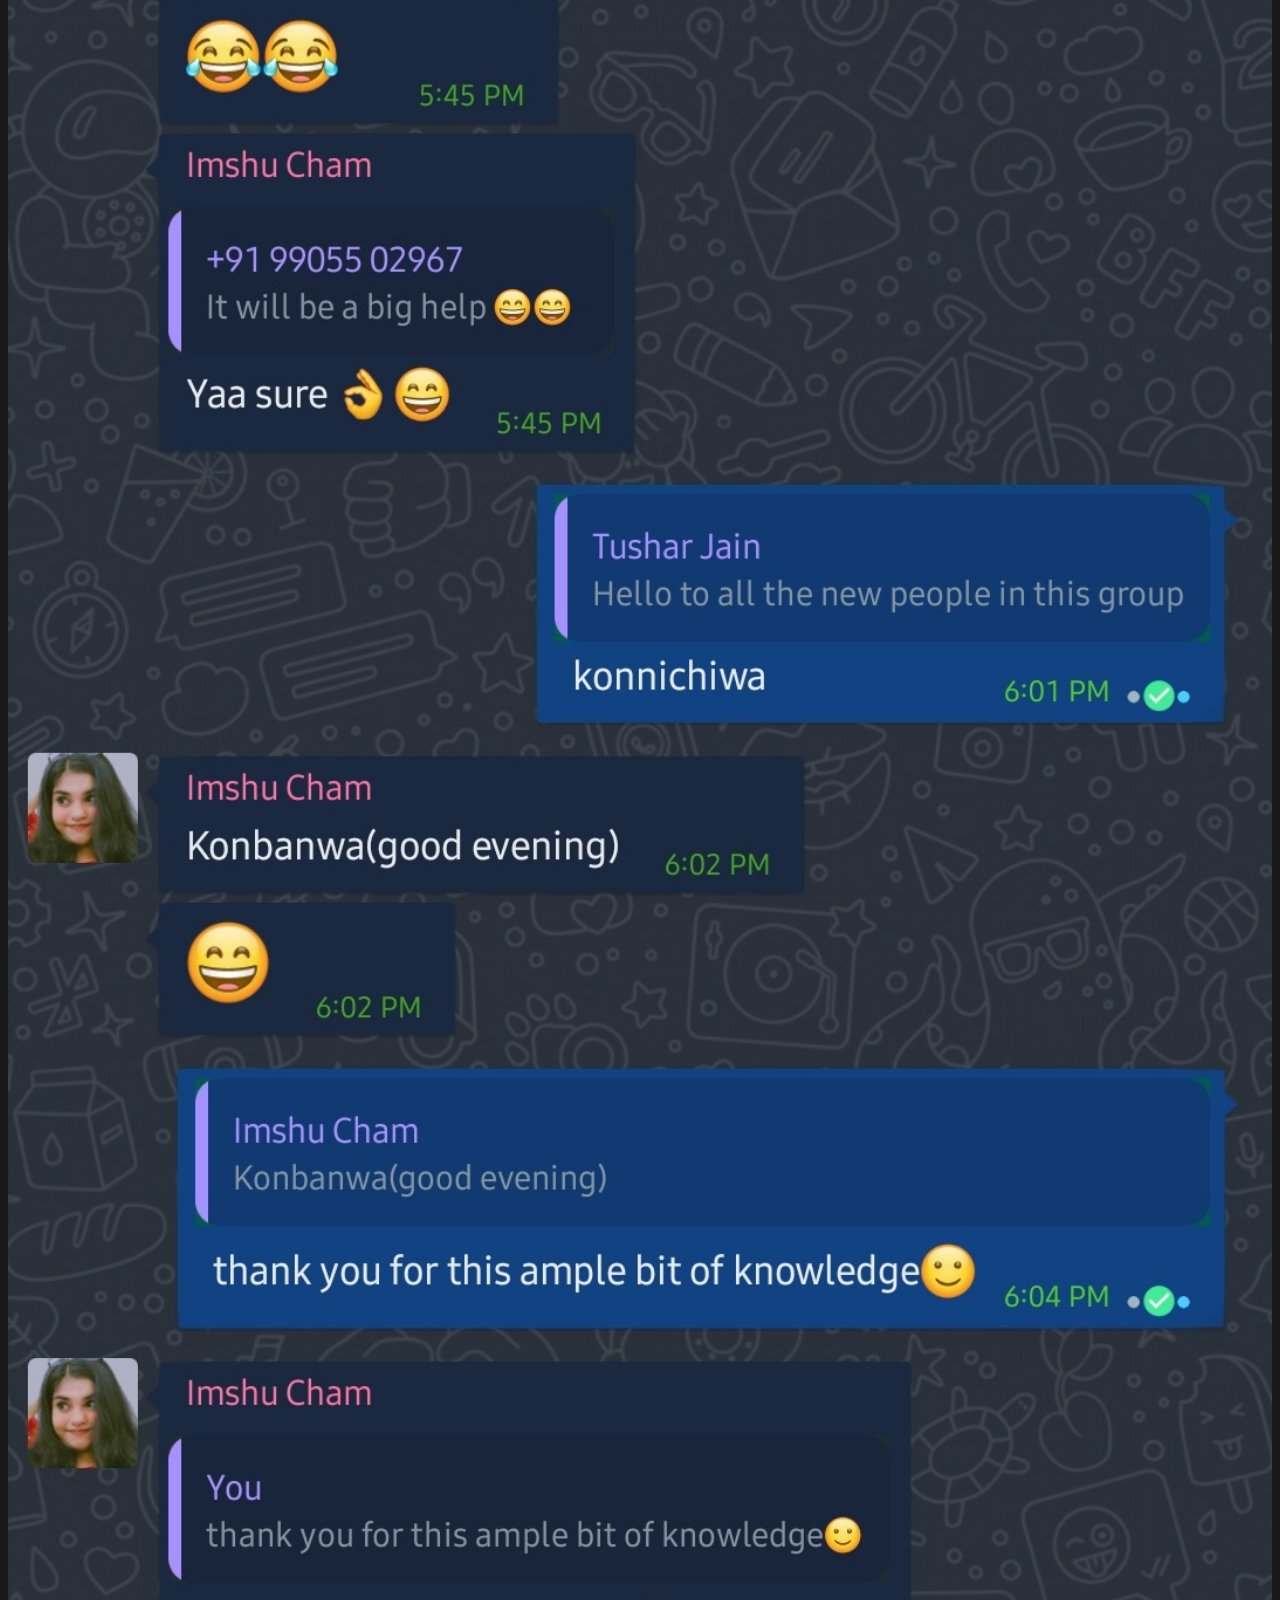
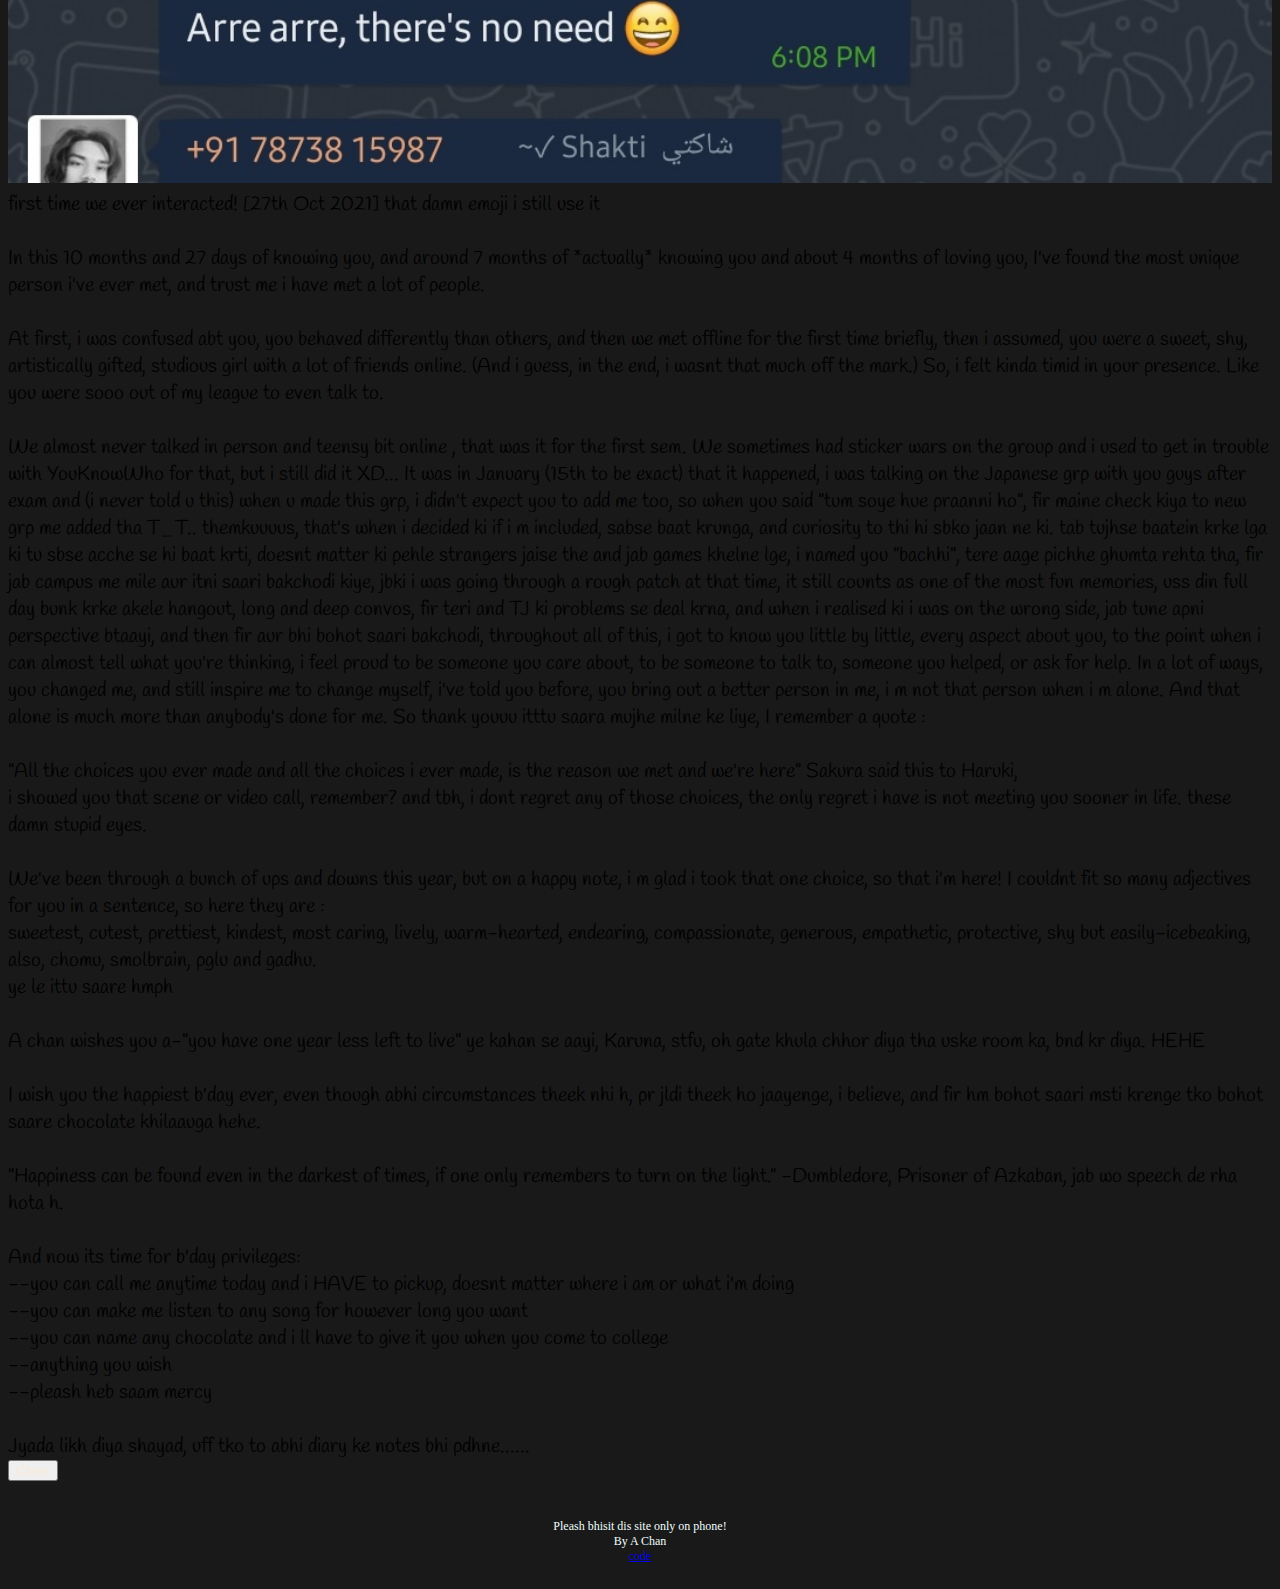
==== commit 775b82ce: "commit 2" ====
--- a/index.html
+++ b/index.html
@@ -423,7 +423,7 @@
             <button type="button" class="btn-close" data-bs-dismiss="modal" aria-label="Close"></button>
             </div>
             <div class="modal-body">
-              Hehe, the choco-monster is hungry, so she shall be fed, ,you are at the right place *proud noises*, Your order has been placed successfully, the choco shall arrive as kooick as possible. 
+              Hehe, the choco-monster is hungry, so she shall be fed, luckily, you are at the right place *proud noises*, Your order has been placed successfully, the choco shall arrive as kooick as possible. 
             </div>
             <div class="modal-footer">
             <button type="button" class="btn btn-secondary" data-bs-dismiss="modal">Close</button>
@@ -441,7 +441,7 @@
           <button type="button" class="btn-close" data-bs-dismiss="modal" aria-label="Close"></button>
           </div>
           <div class="modal-body">
-            tabiyat theek na? sinus? heavy headed? med liya? ya kuchh mentally bother kr rha, anxiety, nervousness, excitement, JO BHI HO, sona zaroori kyunki agar abhi ni soyi to kal uthke pkka regret kregi! neeni noii aarhi, jaakr thoda thnda paani pii, koi slow music waala song sunn, koi book h to wo read kr, aa jaayegi neeni! thoda sa khud ko force bhi krna pdega, but yk na neeni essential wrna fir agla din pure time moody rhegi, acha feeling noii na, hmm ab jaa jo jo bola kr jldi and sojaa... good noimt ishuuuu babyy! i wish u the cosiest sleep ever!!
+            tabiyat theek na? sinus? heavy headed? med liya? ya kuchh mentally bother kr rha, anxiety, nervousness, excitement, JO BHI HO, sona zaroori kyunki agar abhi ni soyi to kal uthke pkka regret kregi! neeni noii aarhi, jaakr thoda thnda paani pii, koi slow music waala song sunn, koi book h to wo read kr, aa jaayegi neeni! thoda sa khud ko relax hone ke liye force bhi krna pdega, but yk na neeni essential wrna fir agla din pure time moody rhegi, acha feeling noii na, hmm ab jaa jo jo bola kr jldi and sojaa... good noimt ishuuuu babyy! i wish u the cosiest sleep ever!!
           </div>
           <div class="modal-footer">
           <button type="button" class="btn btn-secondary" data-bs-dismiss="modal">Close</button>
@@ -458,7 +458,7 @@
         <button type="button" class="btn-close" data-bs-dismiss="modal" aria-label="Close"></button>
         </div>
         <div class="modal-body">
-          sorry na, main hu pgla, ab kya kru, main kabhi kabhi jyada bol deta hu, jyada soch leta hu, chutiya hu, but be sure, jab main tujhe kuchh bura kaha to uss time mujhe jyada bura lga hoga, pr ye soch ke ki zaroori h, uss time bol diya, aur ab regret krra hu, probably kuchh bol ni ra hu (kyunki drr h ki situation ko aur bhi bigaad na du), I m really really, regardless jiski bhi glti ho, it ended in an argument which I m sure was my fault, so please please don't be mad at me. 
+          sorry na, main hu pgla, ab kya kru, main kabhi kabhi jyada bol deta hu, jyada soch leta hu, chutiya hu, but be sure that jab main tujhe kuchh bura kaha ya daanta to uss time mujhe jyada bura lga hoga, pr ye soch ke ki zaroori h, uss time bol diya, aur ab regret krra hu, probably kuchh bol ni ra hu (kyunki drr h ki situation ko aur bhi bigaad na du), I m really really sorry, regardless jiski bhi glti ho, it ended in an argument which I m sure was my fault, so please please don't be mad at me. 
         </div>
         <div class="modal-footer">
         <button type="button" class="btn btn-secondary" data-bs-dismiss="modal">Close</button>
@@ -475,7 +475,7 @@
       <button type="button" class="btn-close" data-bs-dismiss="modal" aria-label="Close"></button>
       </div>
       <div class="modal-body">
-        hmm, mko to joke noii aata, saamne ujjwal baitha, usse puchha, bolta "mko bhi ni aata", aise to saala jokes ki dukaan khola rehta abhi puchh ra to ni bta ra, motu saala chomu, saare jokes bhr bhr ke mota ho gya h, abhi ek tapli diya usko, maza aaya hehe, koi noi hnsna h to mera "abey chutiye" yd kr, mko to abhi tk ni pta tko kyu hnsi aata tha ispe pr ig jo h so h :-)....
+        hmmm, mko to joke noii aata, saamne ujjwal baitha, usse puchha, bolta "mko bhi ni aata", aise to saala jokes ki dukaan khola rehta abhi puchh ra to ni bta ra, motu saala chomu, saare jokes bhr bhr ke mota ho gya h, abhi ek tapli diya usko, maza aaya hehe, koi noi hnsna h to mera "abey chutiye" yd kr, mko to abhi tk ni pta tko kyu hnsi aata tha ispe pr ig jo h so h :-)....
       </div>
       <div class="modal-footer">
       <button type="button" class="btn btn-secondary" data-bs-dismiss="modal">Close</button>
@@ -527,7 +527,7 @@
       <button type="button" class="btn-close" data-bs-dismiss="modal" aria-label="Close"></button>
       </div>
       <div class="modal-body">
-        hmmmm, ab kya kr diya maine.... well kiya hoga koi chomupanti!, sorrrrryyyyy hu main chomu, kabhi kabhi jyada mazaak kr deta hu, kabhi tko khush krne ke chakkar me ulta backfire kr jaata h, jaise uss din metro me sec 15 waala,,, T_T, sorry naa, pleash maamfi krde, pitti krde! fir noi krunga pkka!
+        hmmmm, ab kya kr diya maine.... well kiya hoga koi chomupanti!, sorrrrryyyyy hu main chomu, kabhi kabhi jyada mazaak kr deta hu, kabhi tko khush krne ke chakkar me ulta backfire kr jaata h, jaise uss din metro me sec 15 waala... T_T, sorry naa, pleash maamfi krde, pitti krde! fir noi krunga pkka!
       </div>
       <div class="modal-footer">
       <button type="button" class="btn btn-secondary" data-bs-dismiss="modal">Close</button>
@@ -545,7 +545,7 @@
       </div>
       <div class="modal-body">
         Ishu chan bored? Mere saath to ni h mtlb? Wrna bore kaise hoti hehe! Kuchh mann noii krne ka? Stoombul khel le, ya reels bestoo, ya mera game try krle : skywalker2786.github.io Endless Gaymo! Pr if you want to take a page from my rulebook, think, imagine anything, anywhere in the world, <br>
-        Zone out from wherever you are, start daydreaming, create and explore new scenarios, world, sad or happy whichever suits ur mood, just about anything. Remember Dumbledore's quote from Prisoner of Azkaban? "For in dreams we enter a world that is entirely our own. Let them swim in the deepest ocean or glide over the highest cloud" *headpats*
+        Zone out from wherever you are, start daydreaming, create and explore new scenarios, world, sad or happy whichever suits ur mood, just about anything. <br> Remember Dumbledore's quote from Prisoner of Azkaban? "For in dreams we enter a world that is entirely our own. Let them swim in the deepest ocean or glide over the highest cloud." *headpats*
       </div>
       <div class="modal-footer">
       <button type="button" class="btn btn-secondary" data-bs-dismiss="modal">Close</button>
@@ -580,7 +580,7 @@
       <button type="button" class="btn-close" data-bs-dismiss="modal" aria-label="Close"></button>
       </div>
       <div class="modal-body">
-        Areyy, hota h kabhi kabhi, "life is like a penis! Sometimes it's hard, sometimes it's not, but it's never hard forever!" Hehe kahin reels pr dekha tha ye, koi ni, jo bhi hua, jaane de, jitna uss baare me sochegi utna aur bhi focus ni rhega to blunders honge, in the end, what's the worse that can happen? Nothing bad enough to shake you, you are strong and I believe in you, that you can face it, not let it affect the rest of your day, because when you let it ruin the rest of your day, that's when you admit defeat, and In my rulebook, there ain't no defeat. Only challenges. Face it, one by one, in the end, go home, or maybe not, go for a eatout, McD or anything, make the rest of the day as good as possible, take it as a challenge, fuck bad days! You got me na! 
+        Areyy, hota h kabhi kabhi, "life is like a penis! Sometimes it's hard, sometimes it's not, but it's never hard forever!" Hehe kahin reels pr dekha tha ye, koi ni, jo bhi hua, jaane de, jitna uss baare me sochegi utna aur bhi focus ni rhega to blunders honge, in the end, what's the worse that can happen? Nothing bad enough to shake you, you are strong and I believe in you, that you can face it, not let it ruin the rest of your day, because when you let it ruin the rest of your day, that's when you admit defeat, and In my rulebook, there ain't no defeat. Only challenges. Face it, one by one, in the end, go home, or maybe not, go for a eatout, McD or anything, make the rest of the day as good as possible, take it as a challenge, fuck bad days! You got me na! 
       </div>
       <div class="modal-footer">
       <button type="button" class="btn btn-secondary" data-bs-dismiss="modal">Close</button>
@@ -598,7 +598,7 @@
       </div>
       <div class="modal-body">
         Ye to mere liye hona chahiye tha.... 🙂. Ye to mera dhandha h, ishu chan, tune mere bijuness chheena? 🙄 Hmmm, kya soch rhi pglu? Kisne kaha sochne ko? Wo mera kaam h hmph! <br>
-        If you ask me, future ka sochna ki like Professor Trelawney ka class lena, in the end koi fayda ni hoga, kyunki wo to unexpected hi hoga, I've learned that the hard way, what I've learnt the hard way, is that, in the end, it all works, in the end of it, you will be happy where you are, and you will be grateful for the things that led you there, (even though you hated them at the time) because without them you wouldn't be where you are. So don't think too much, live in this moment before it goes away. 
+        If you ask me, future ka sochna is like Professor Trelawney ka class lena, in the end koi fayda ni hoga, kyunki wo to unexpected hi hoga, I've learned that the hard way, what I've learnt the hard way, is that, in the end, it all works, in the end of it, you will be happy where you are, and you will be grateful for the things that led you there, (even though you hated them at the time) because without them you wouldn't be where you are. So don't think too much, live in this moment before it goes away. 
               </div>
       <div class="modal-footer">
       <button type="button" class="btn btn-secondary" data-bs-dismiss="modal">Close</button>
@@ -616,8 +616,8 @@
       </div>
       <div class="modal-body">
         Ik, hmph,I wonder kiski glti h, maine bola hi hoga, dhyaan rkhne ko, vitamins lene ko, pr h ek chomu ldki jo meri ek ni sunti, sab nikaal deti ya reflect kr deti apne smolbrain se, pgluu <br>
-Hmmm, koi ni, aage se dhyaan rkhna, and abhi achhe se instructions follow kr, jaisi diet btaayi gyi waise khaana, jo mana kiya gya ho wo mtt krna, theek hona h na tko, Hmmm? Bed pr noii rhna na? Baahar ghumna h na, a chan ke saath, friendso ke saath? Hmm? Fir theek hona pdega na? Hmmm *headpats* Good girl, theek hojaa jldi pgluu <br>
-Ye lo *kisses on the forehead*
+        Hmmm, koi ni, aage se dhyaan rkhna, and abhi achhe se instructions follow kr, jaisi diet btaayi gyi waise khaana, jo mana kiya gya ho wo mtt krna, theek hona h na tko, Hmmm? Bed pr noii rhna na? Baahar ghumna h na, a chan ke saath, friendso ke saath? Hmm? Fir theek hona pdega na? Hmmm *headpats* Good girl, theek hojaa jldi pgluu <br>
+        Ye lo *kisses on the forehead*
       </div>
       <div class="modal-footer">
       <button type="button" class="btn btn-secondary" data-bs-dismiss="modal">Close</button>
@@ -634,7 +634,7 @@
       <button type="button" class="btn-close" data-bs-dismiss="modal" aria-label="Close"></button>
       </div>
       <div class="modal-body">
-        meh probably sleeping,  ya bheri bheri bijji , ya bilkul chomu ki tarah phone silent kr rkha hu..., in any case, dw kuchh ni hua mko, uth jaaunga agar so rha to, text krde, and jab milu to pitti kr dena
+        meh probably sleeping,  ya bheri bheri bijji , ya bilkul chomu ki tarah phone silent kr rkha hu..., in any case, dw kuchh ni hua mko, uth jaaunga agar so rha to, text krde, spam krde, and jab milu to pitti kr dena!
       </div>
       <div class="modal-footer">
       <button type="button" class="btn btn-secondary" data-bs-dismiss="modal">Close</button>
@@ -651,8 +651,8 @@
       <button type="button" class="btn-close" data-bs-dismiss="modal" aria-label="Close"></button>
       </div>
       <div class="modal-body">
-        Yamyyyyy! You did it! You a grown paason now! Hehe pawry krenge pawryy! Amity ko boi boi kr dena pr mko noii 😥! Main miss krega bohot(BOHOT) main ek saal niklega jaise taise! <br>
-But be happy, you have accomplished something and I am sooo proud of you! 😌👍🏻
+        Yamyyyyy! You did it! You a grown paason now! Hehe pawry krenge pawryy! Amity ko boi boi kr dena pr mko noii 😥! Main miss krega bohot(BOHOT) main ek saal nikalega jaise taise! <br>
+        But be happy, you have accomplished something big and I am sooooo proud of you! 😌👍🏻
       </div>
       <div class="modal-footer">
       <button type="button" class="btn btn-secondary" data-bs-dismiss="modal">Close</button>
@@ -788,7 +788,3 @@
     <script src="https://cdn.jsdelivr.net/npm/bootstrap@5.2.1/dist/js/bootstrap.bundle.min.js" integrity="sha384-u1OknCvxWvY5kfmNBILK2hRnQC3Pr17a+RTT6rIHI7NnikvbZlHgTPOOmMi466C8" crossorigin="anonymous"></script>
   </body>
 </html>
-<!-- define button and modals separately
-define modals in modals section inside a div and customize div
-assign separate ids to all modals and their buttins
--->
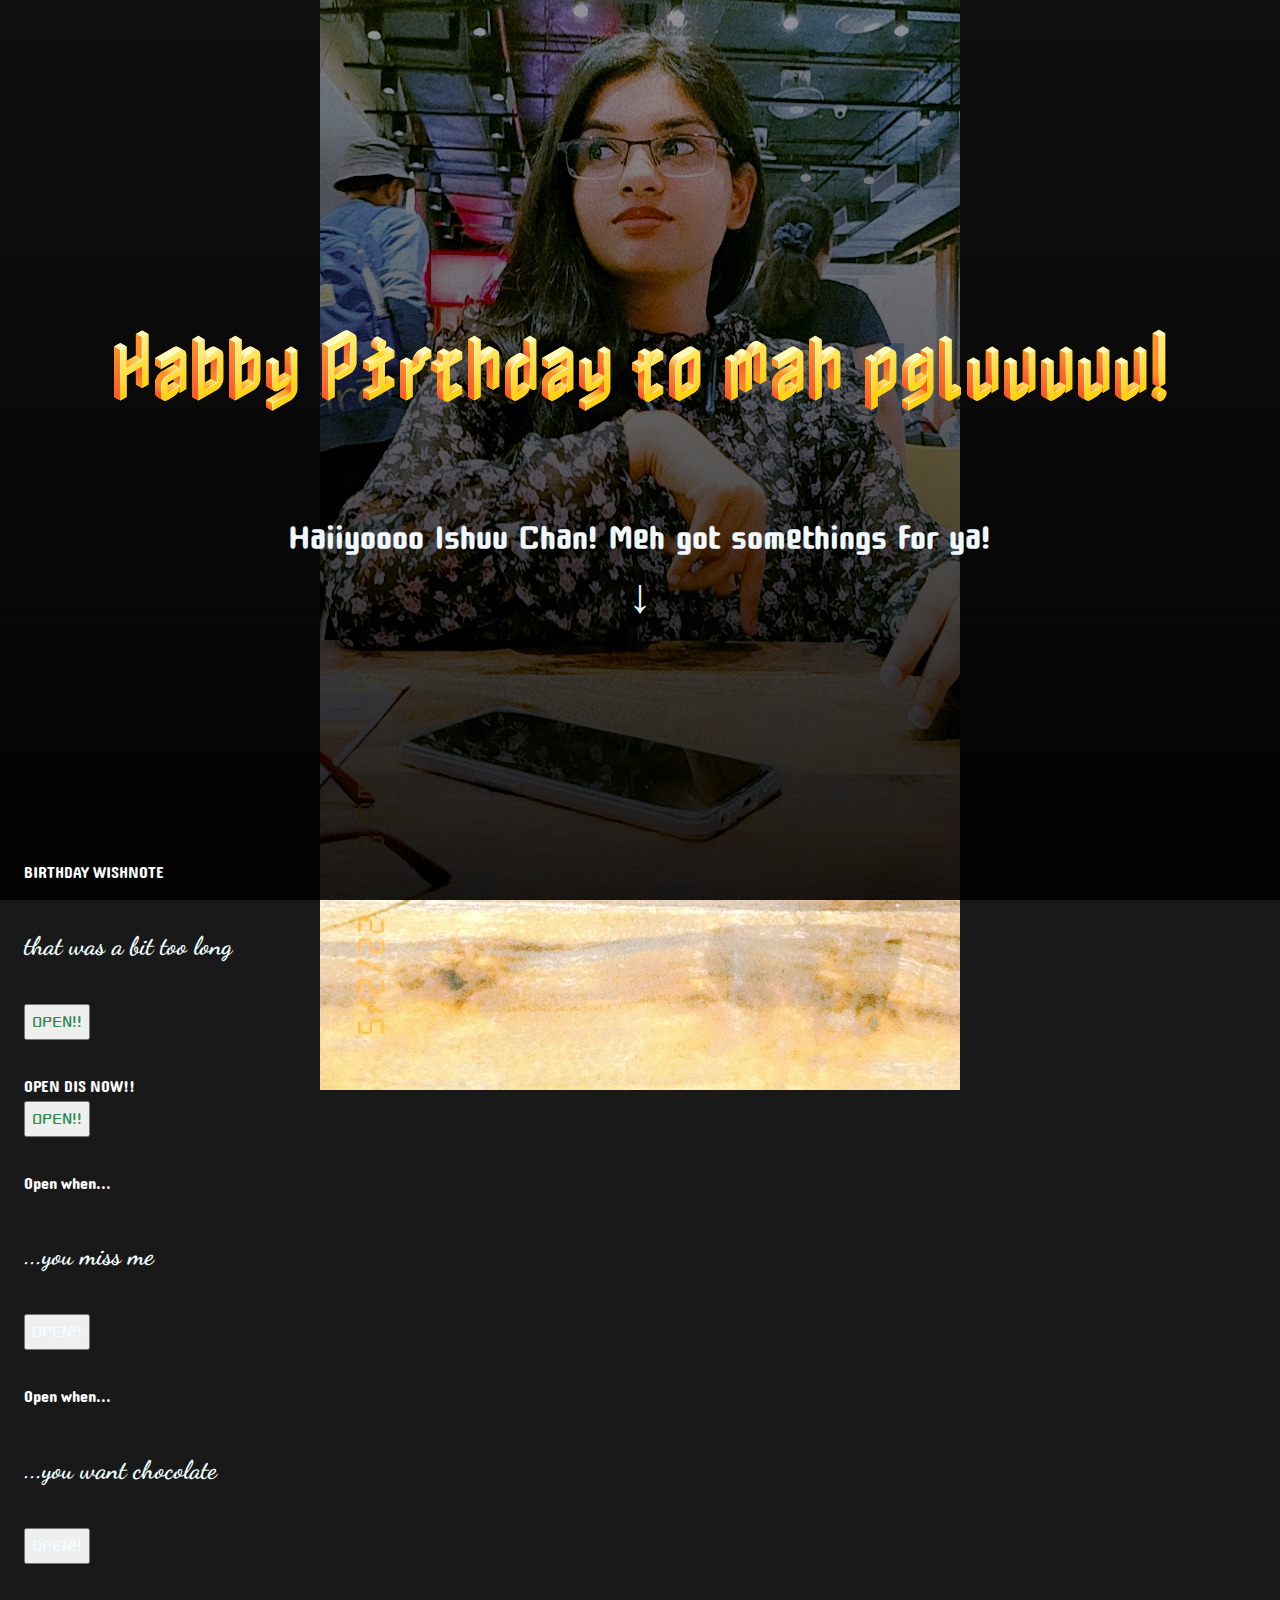
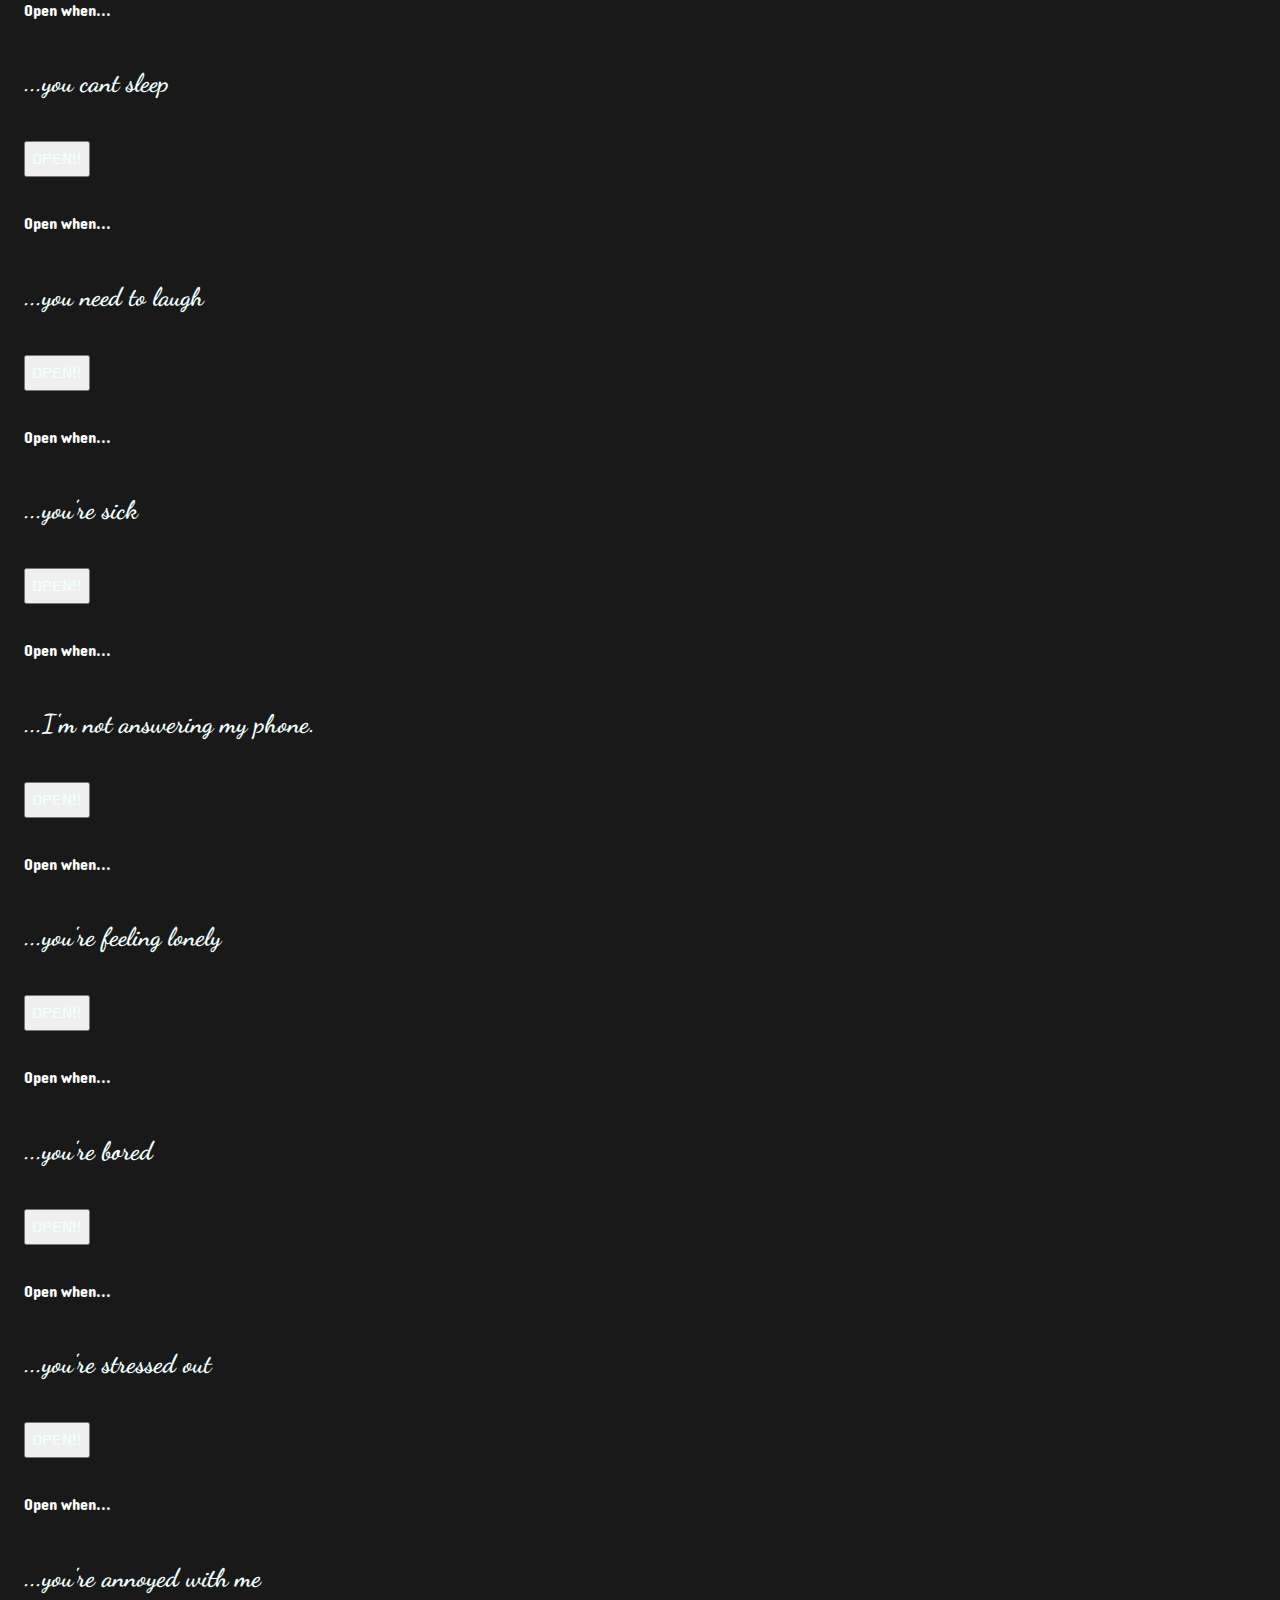
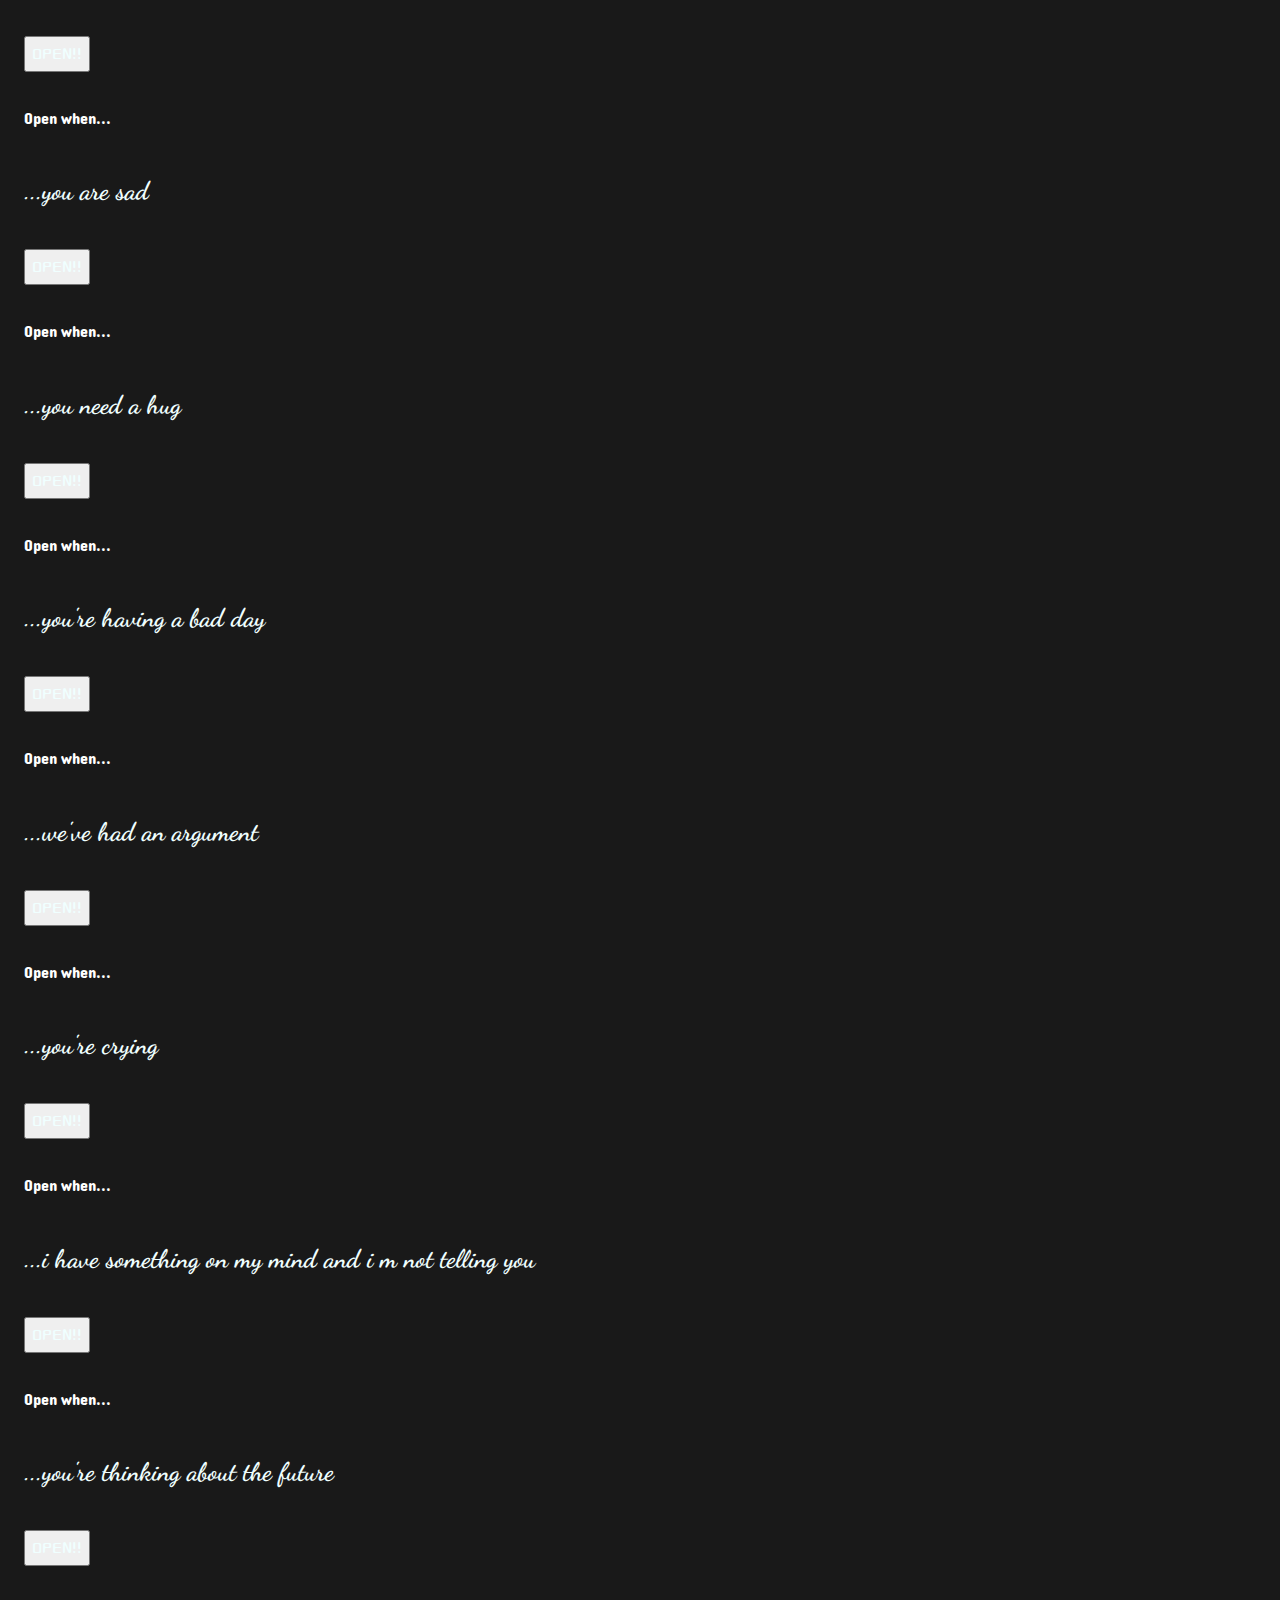
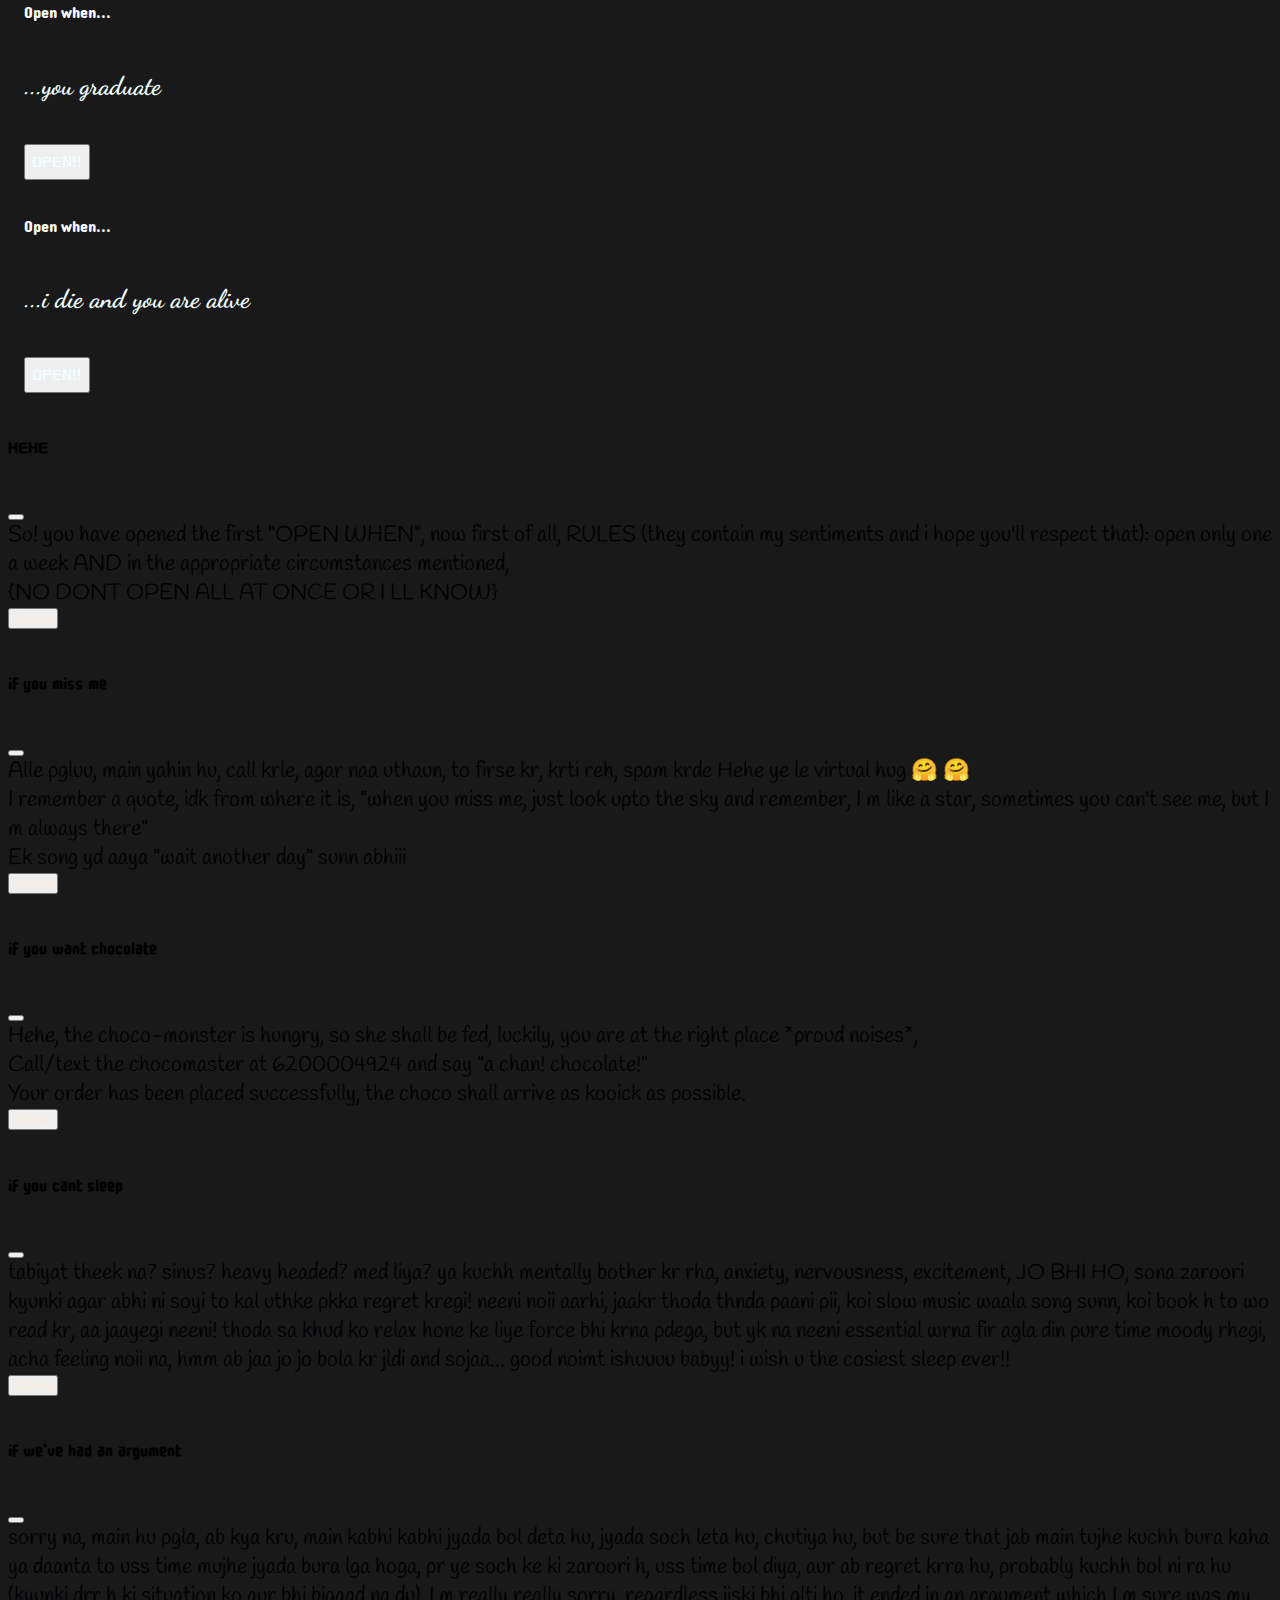
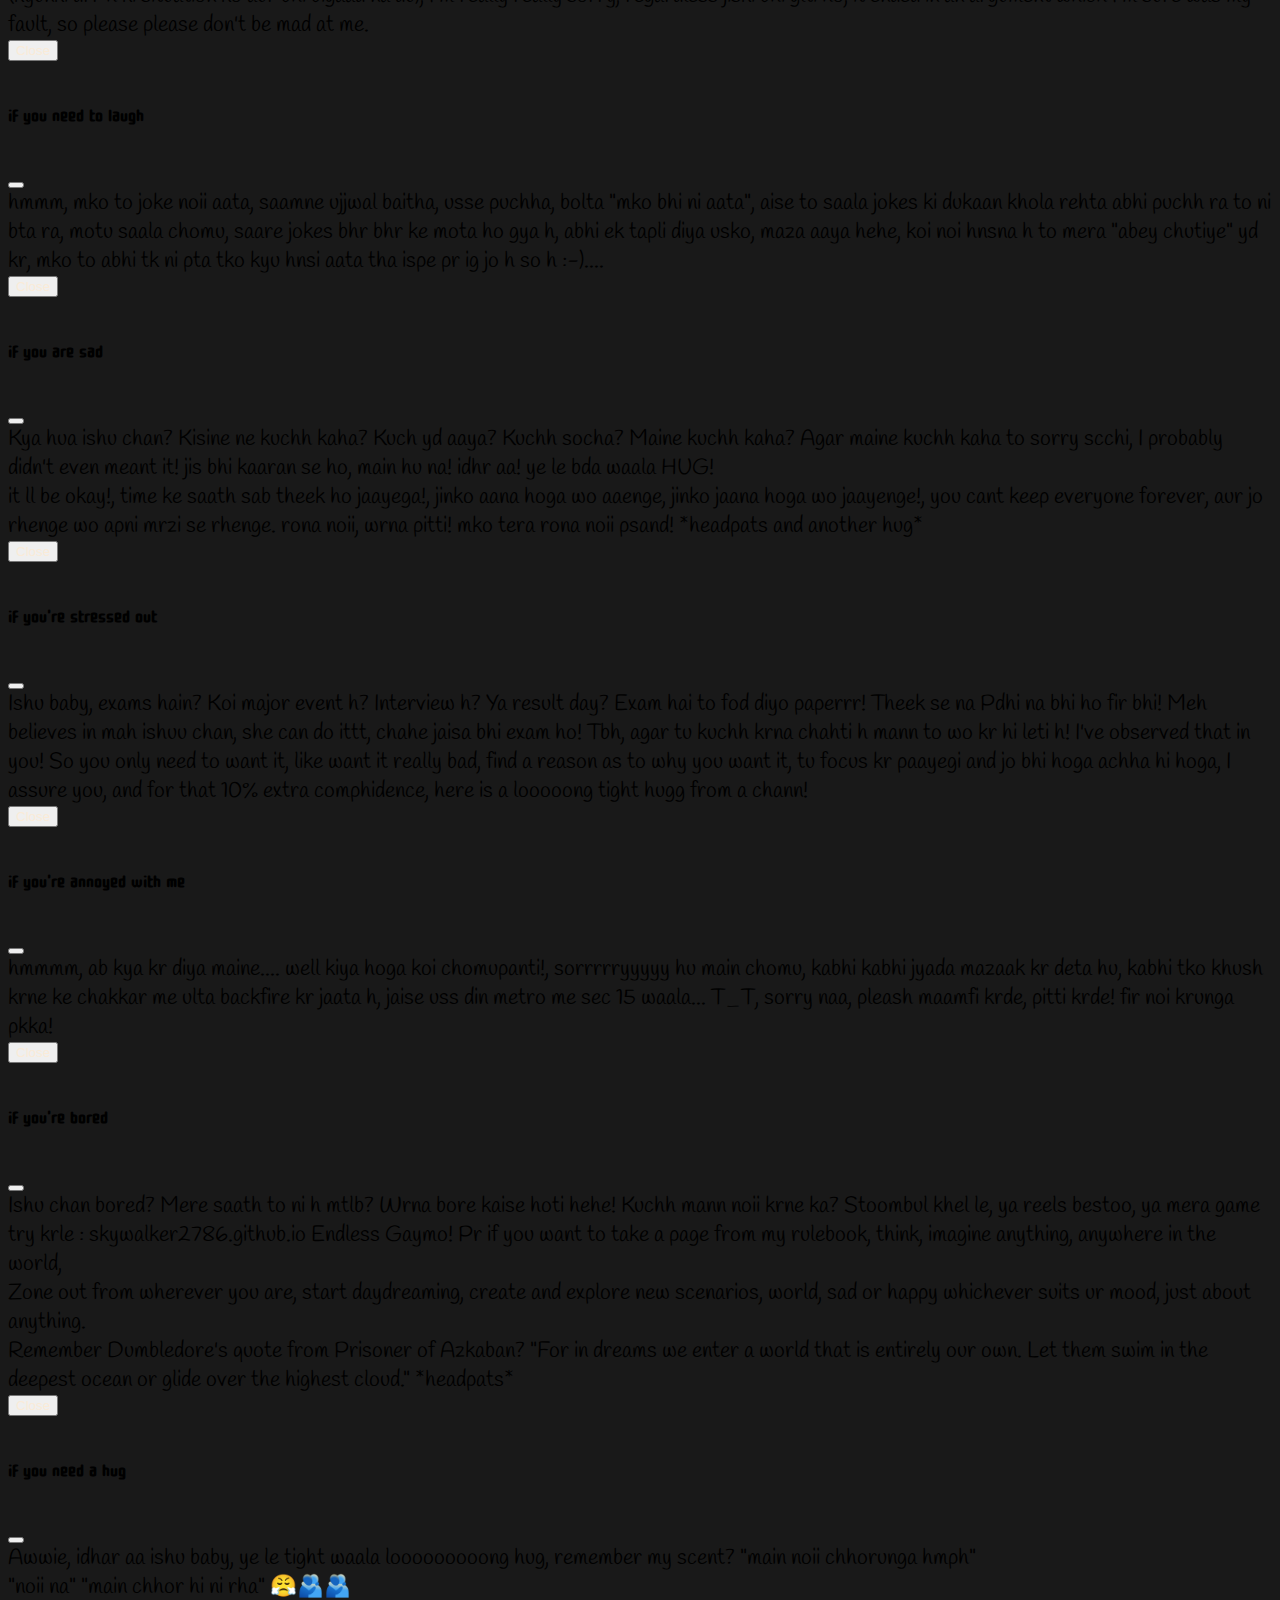
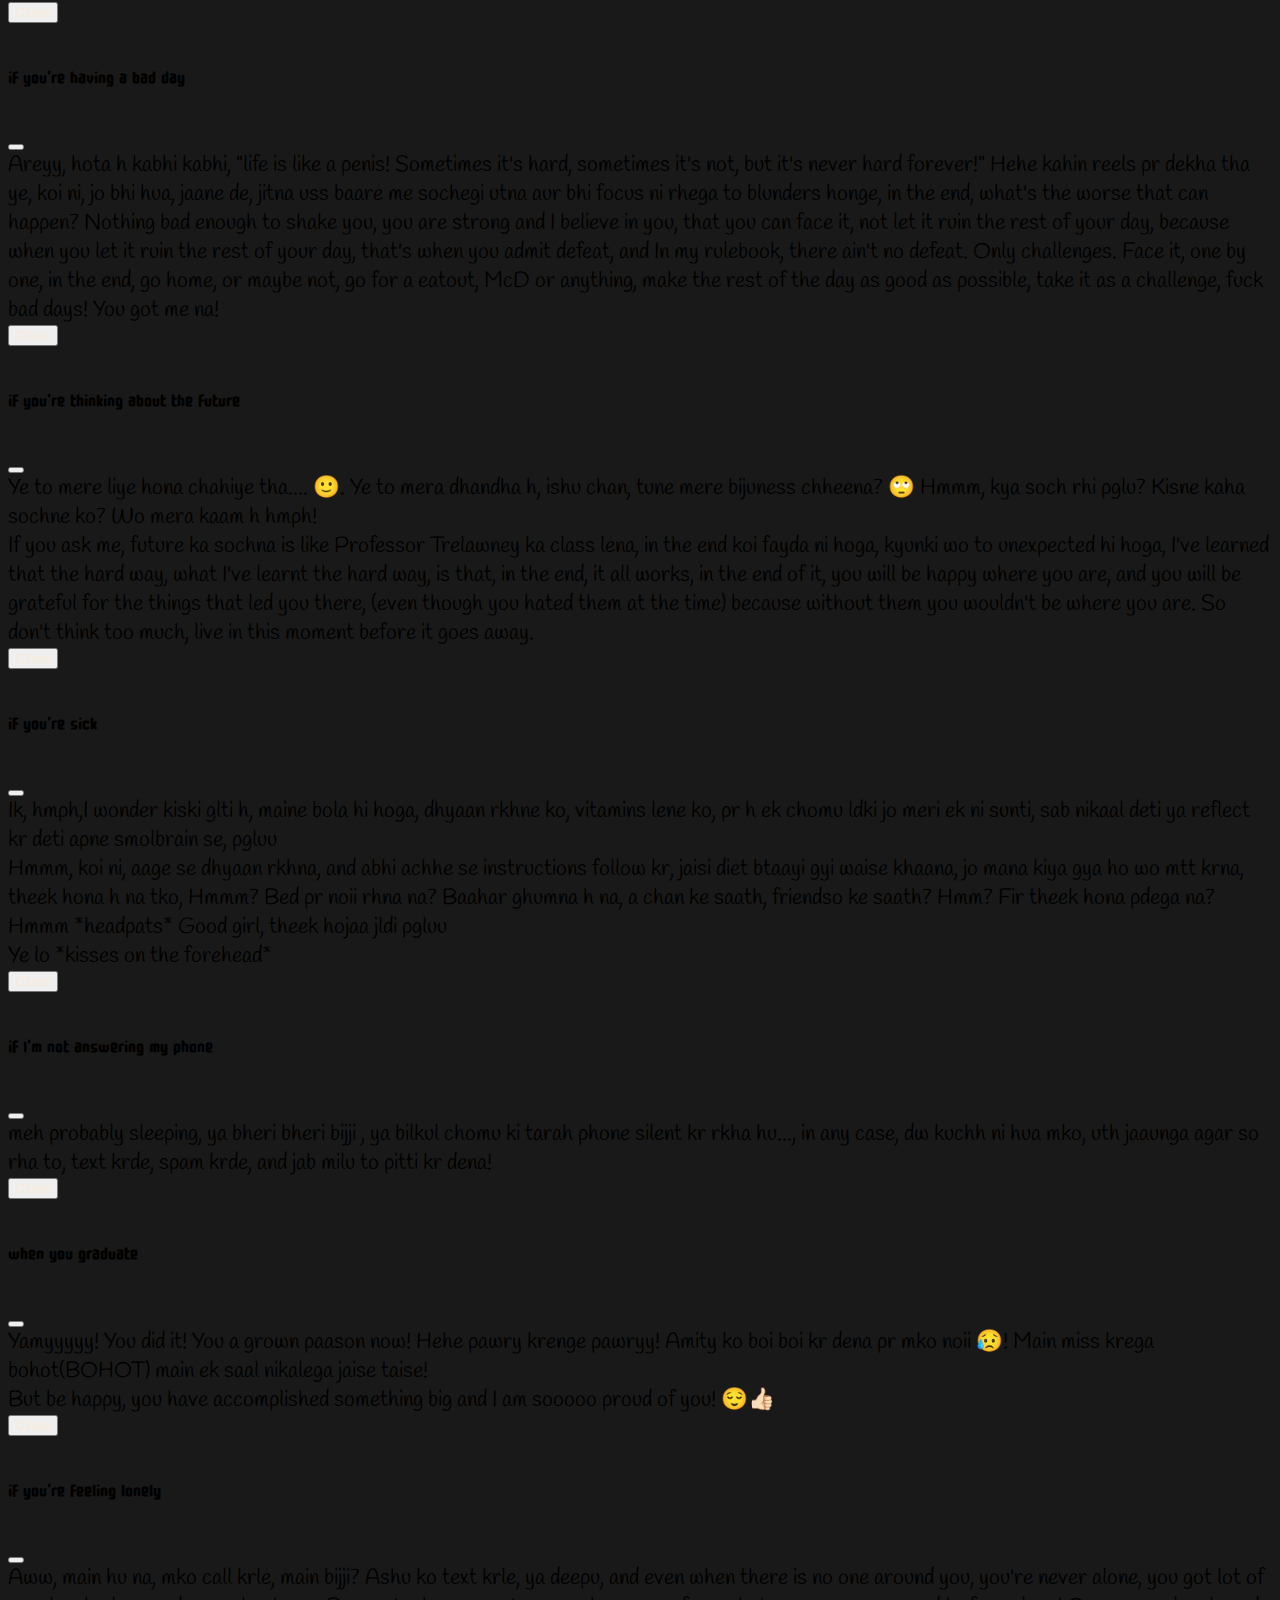
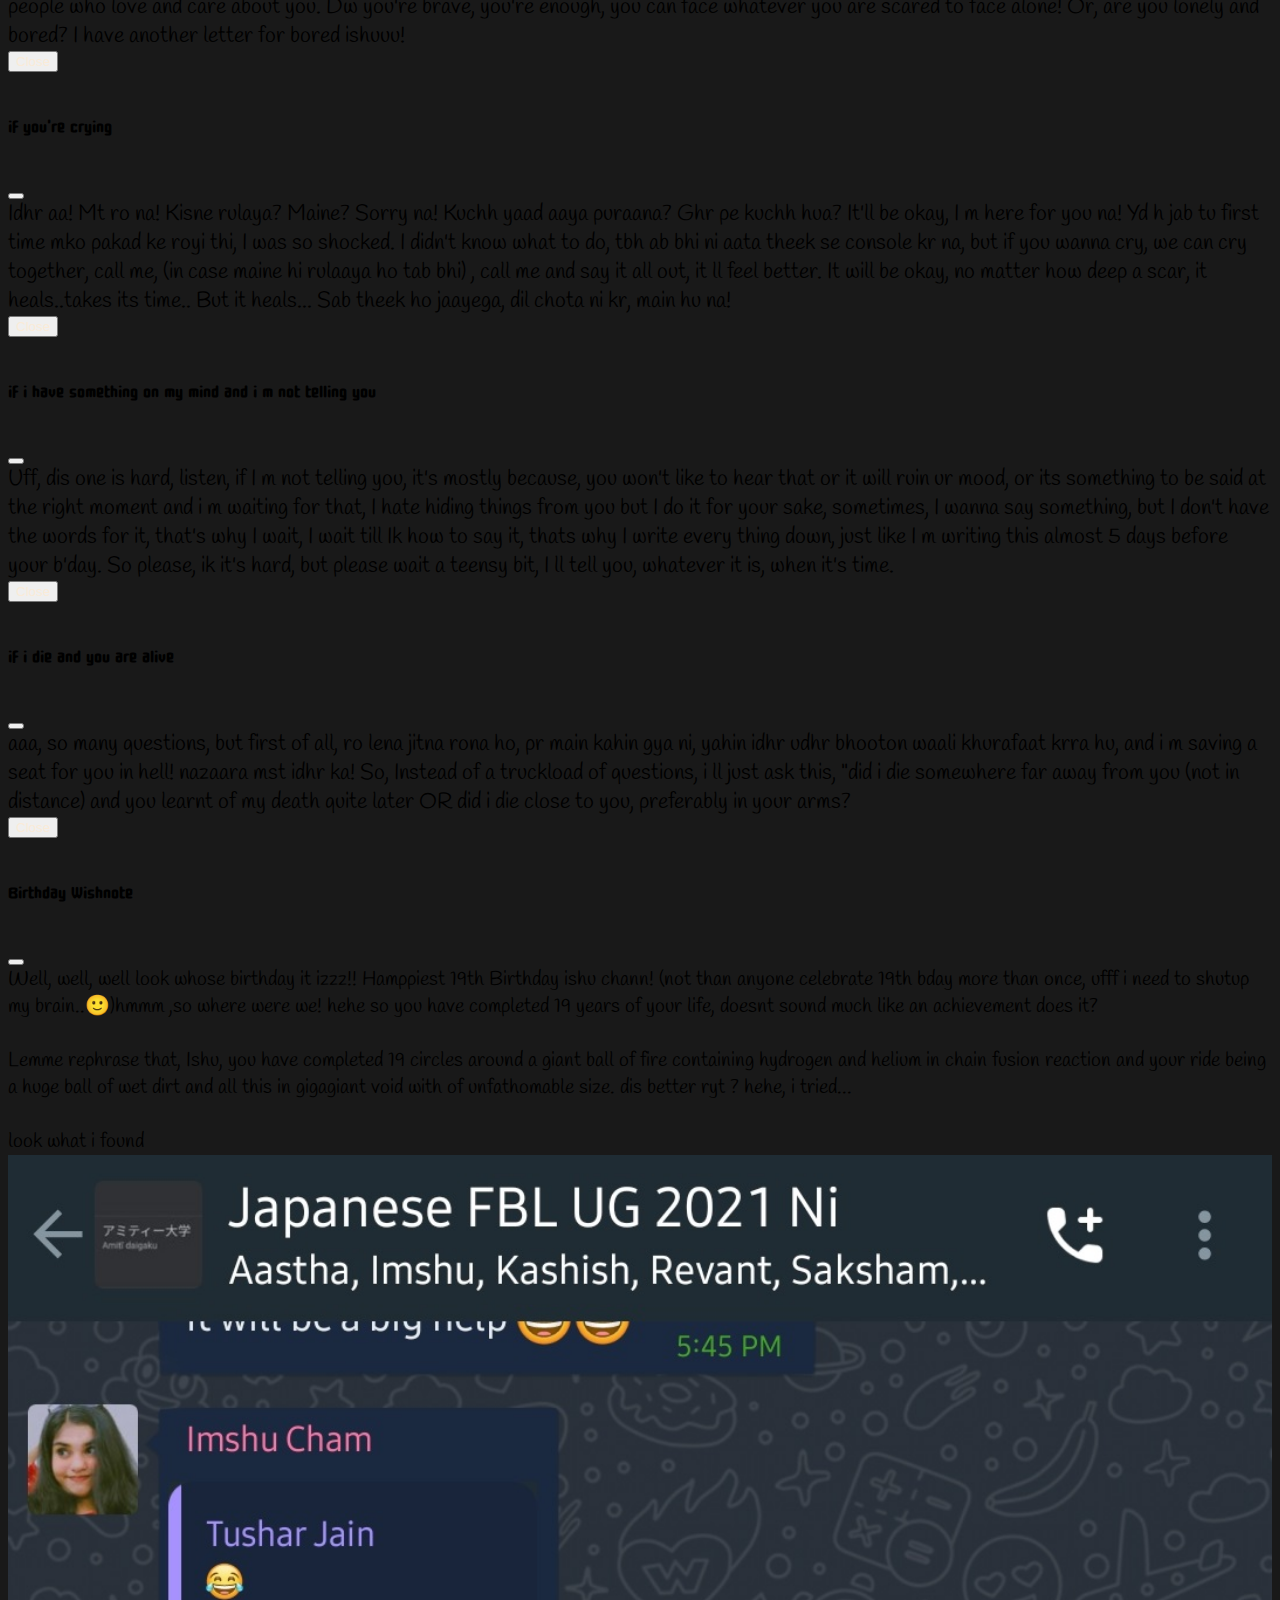
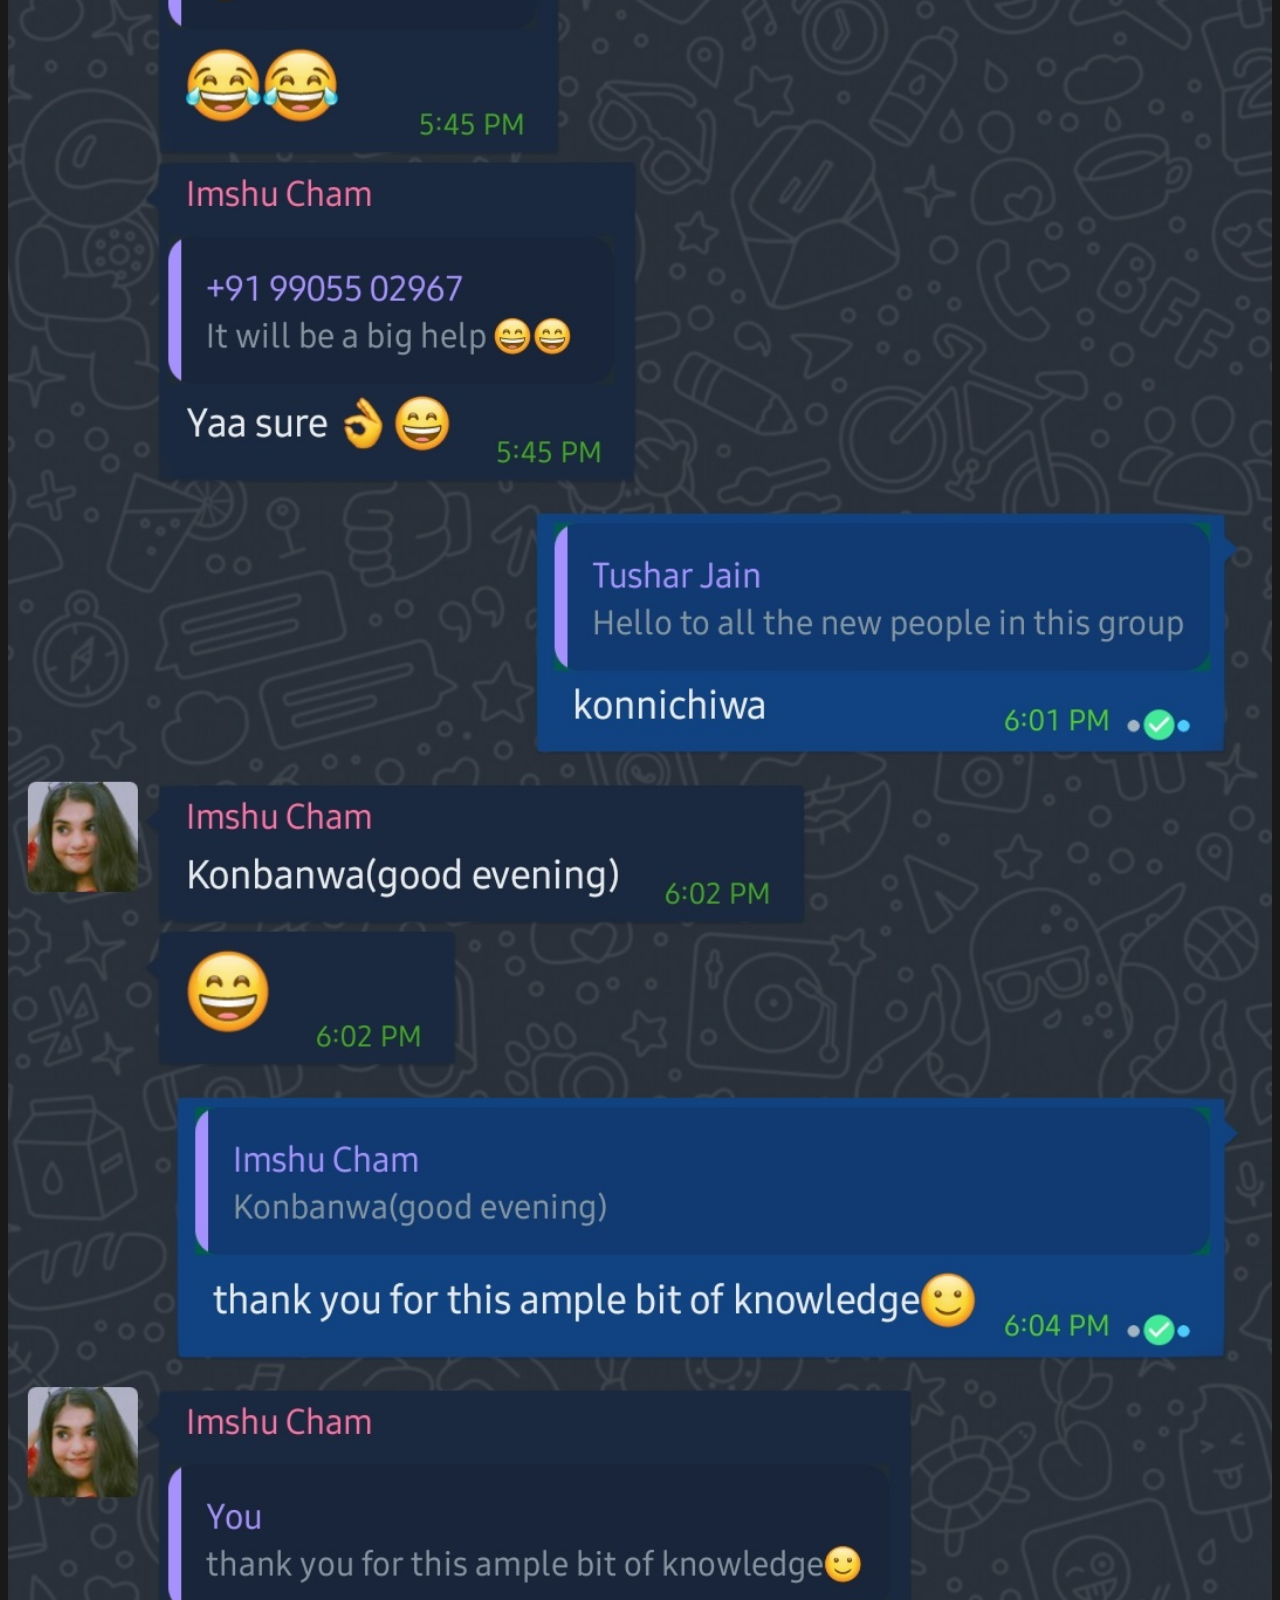
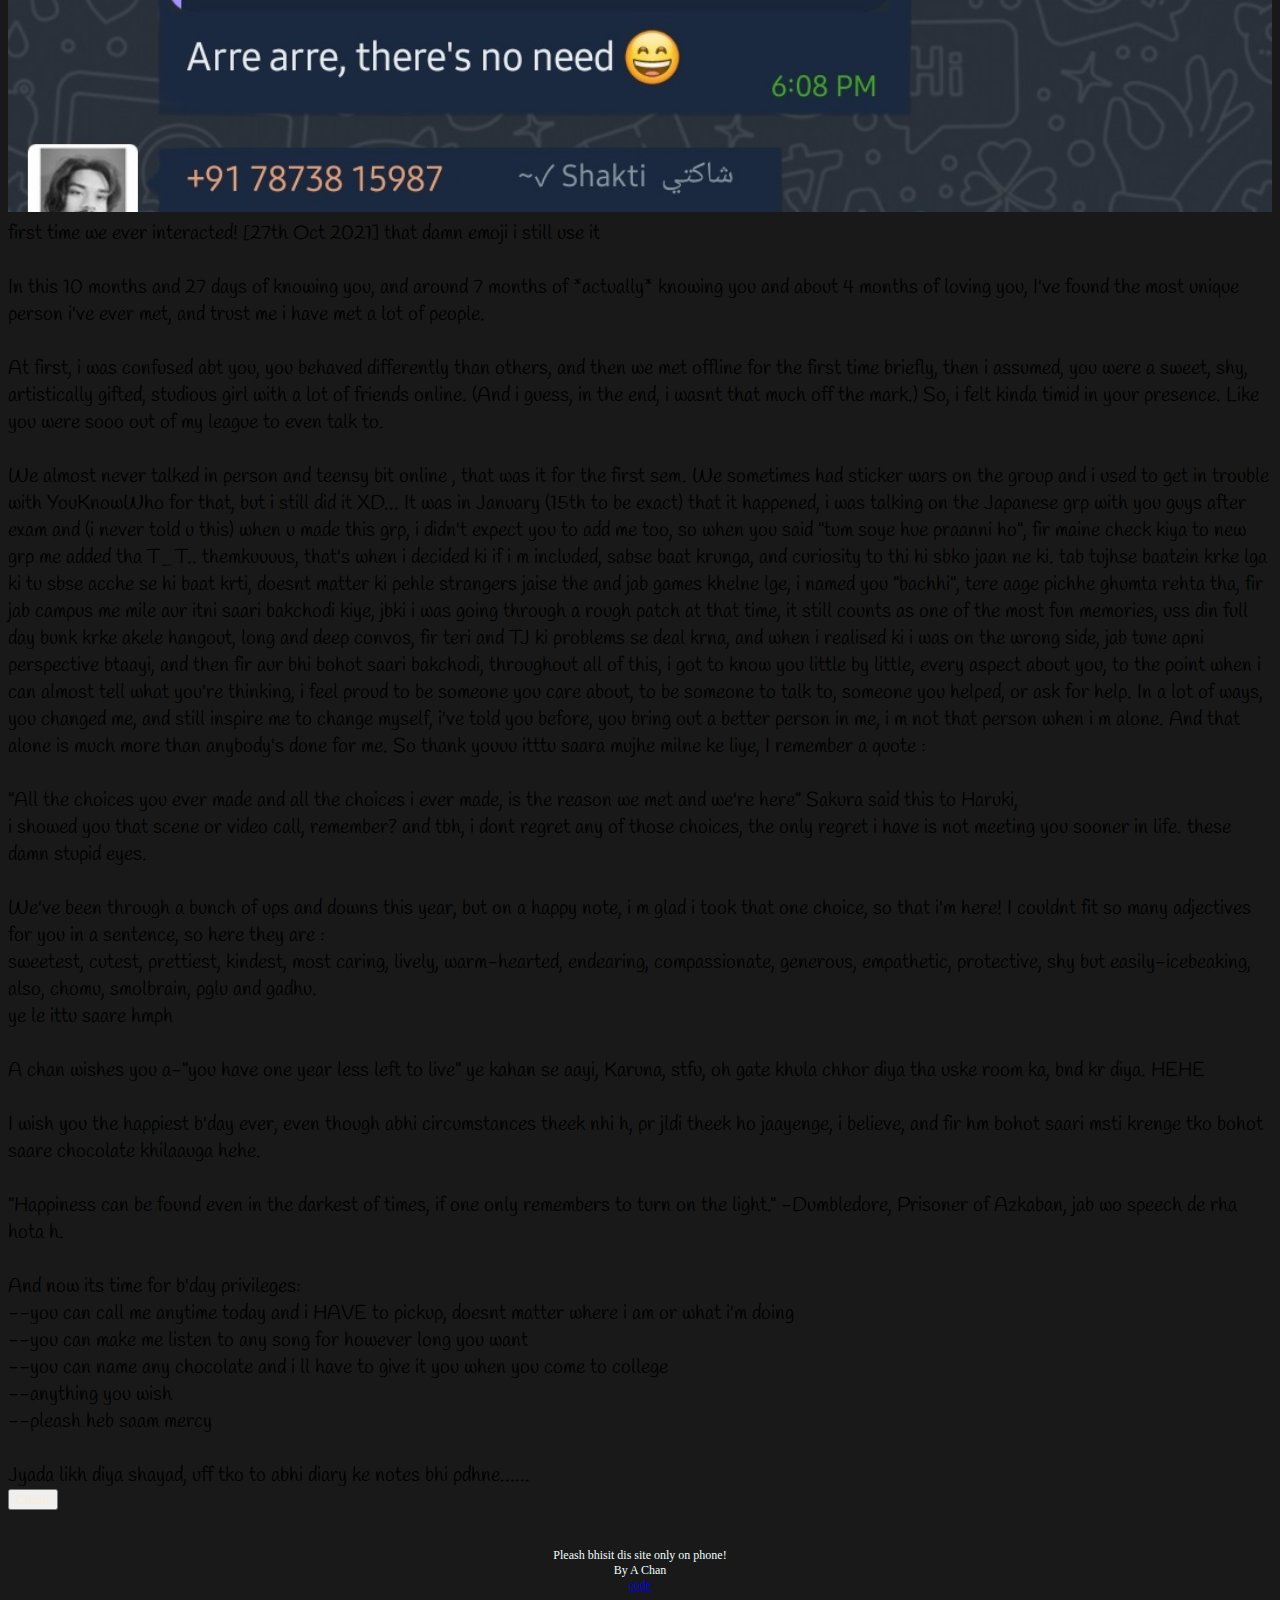
==== commit 5156733f: "commit 3" ====
--- a/index.html
+++ b/index.html
@@ -423,7 +423,11 @@
             <button type="button" class="btn-close" data-bs-dismiss="modal" aria-label="Close"></button>
             </div>
             <div class="modal-body">
-              Hehe, the choco-monster is hungry, so she shall be fed, luckily, you are at the right place *proud noises*, Your order has been placed successfully, the choco shall arrive as kooick as possible. 
+            Hehe, the choco-monster is hungry, so she shall be fed, luckily, you are at the right place *proud noises*, 
+            <br>
+            Call/text the chocomaster at 6200004924 and say "a chan! chocolate!"
+            <br>
+            Your order has been placed successfully, the choco shall arrive as kooick as possible. 
             </div>
             <div class="modal-footer">
             <button type="button" class="btn btn-secondary" data-bs-dismiss="modal">Close</button>
